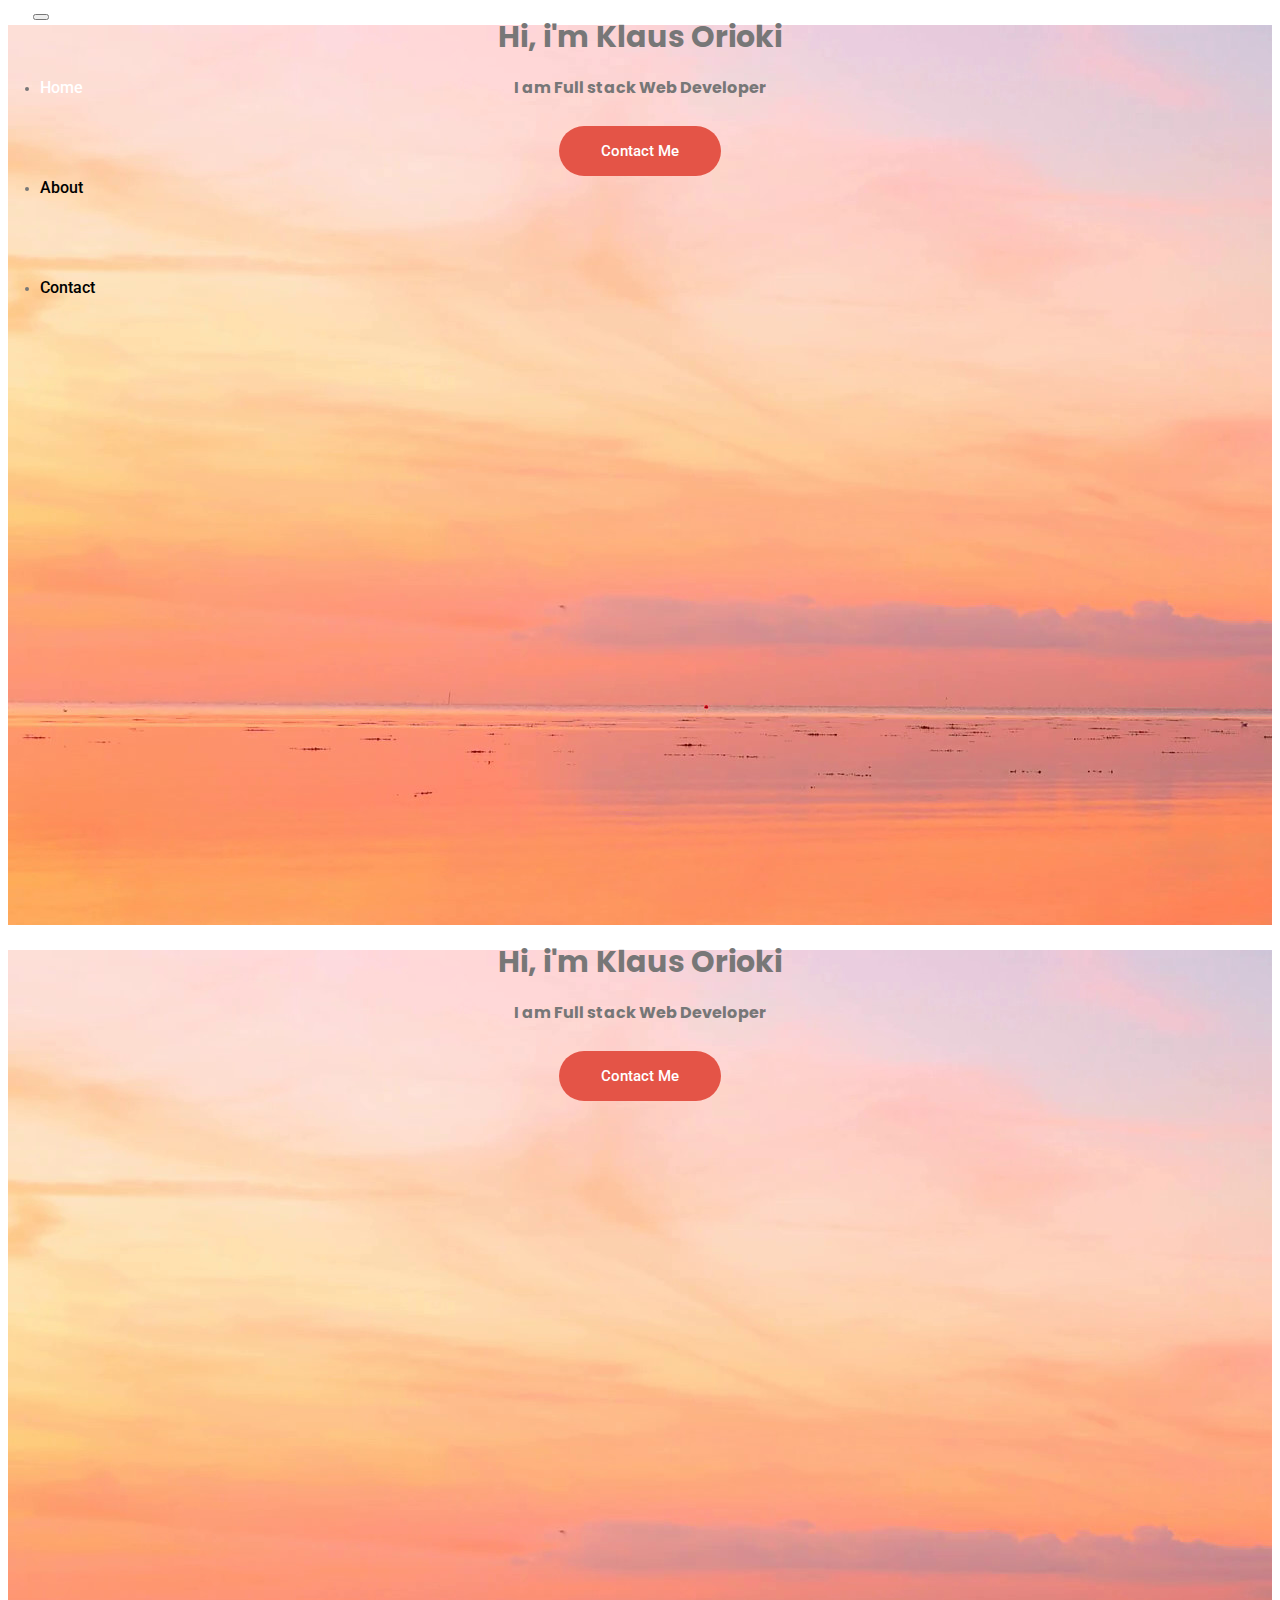
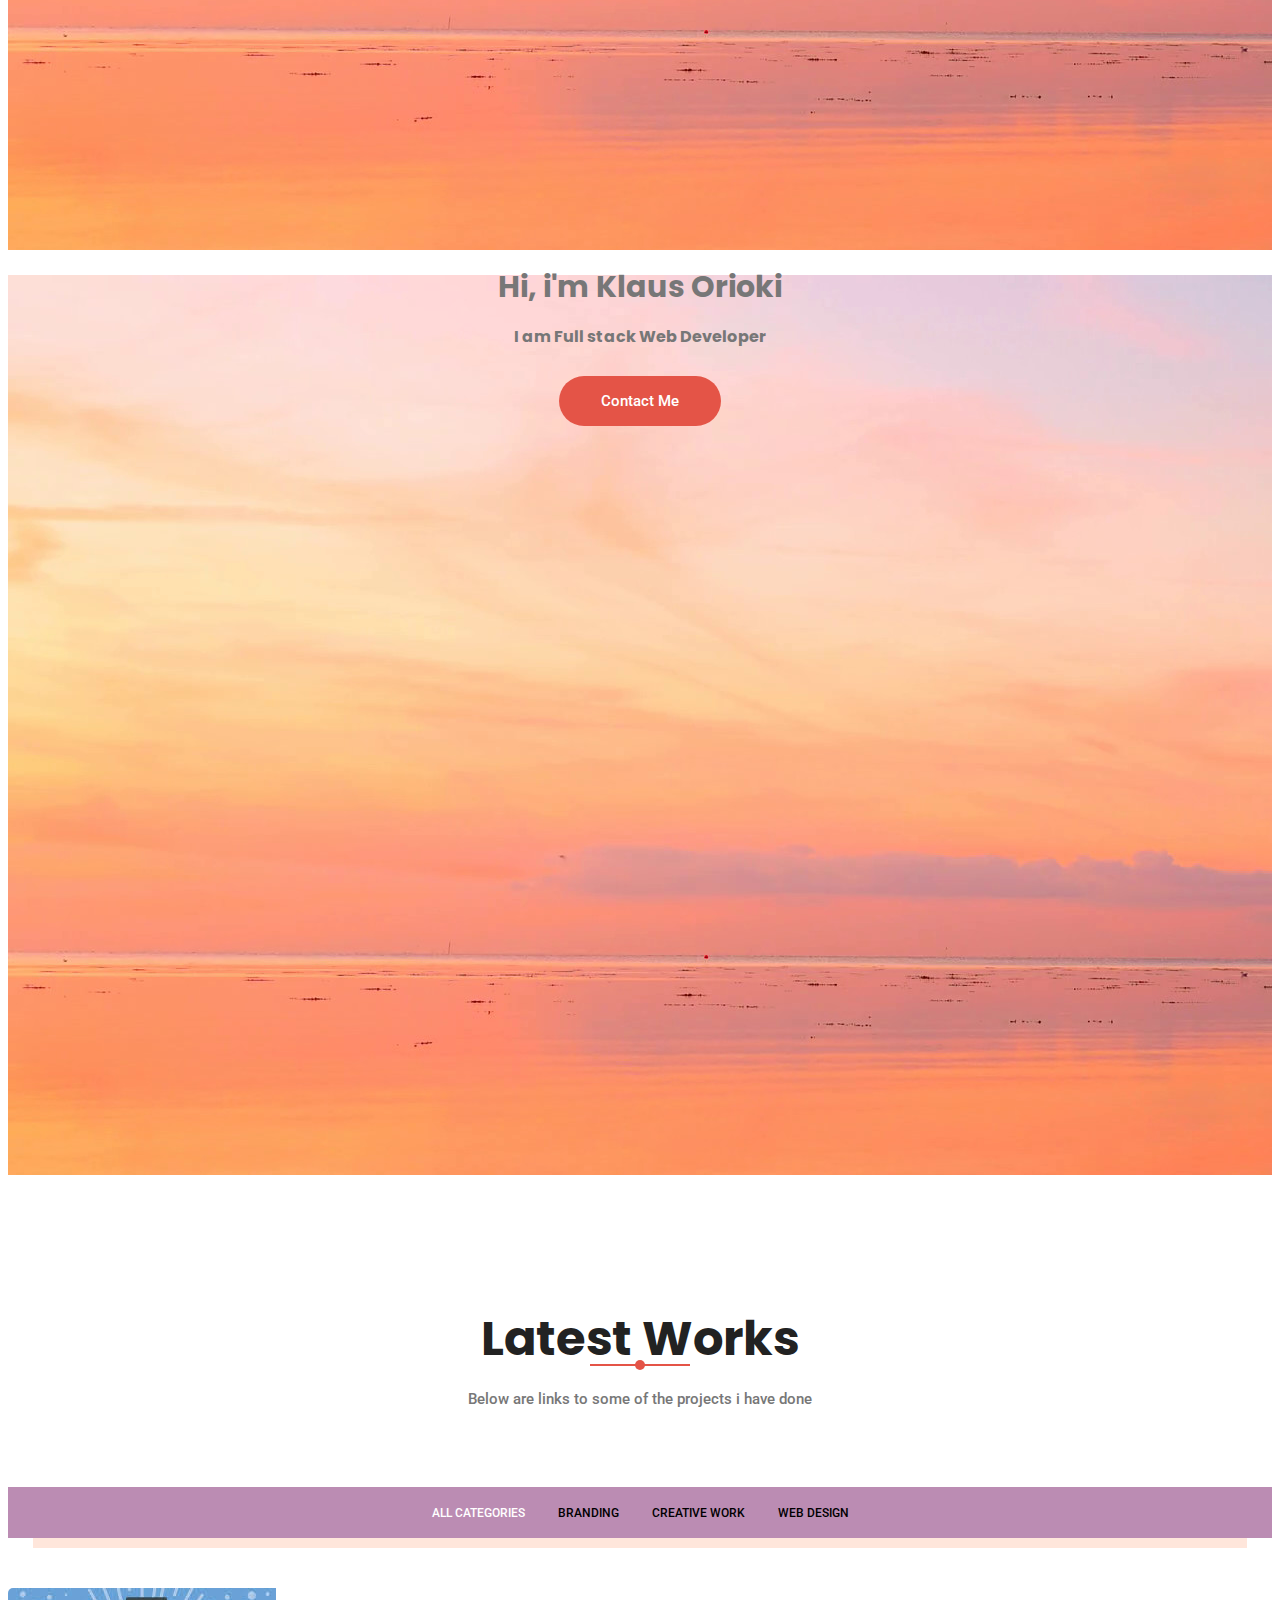
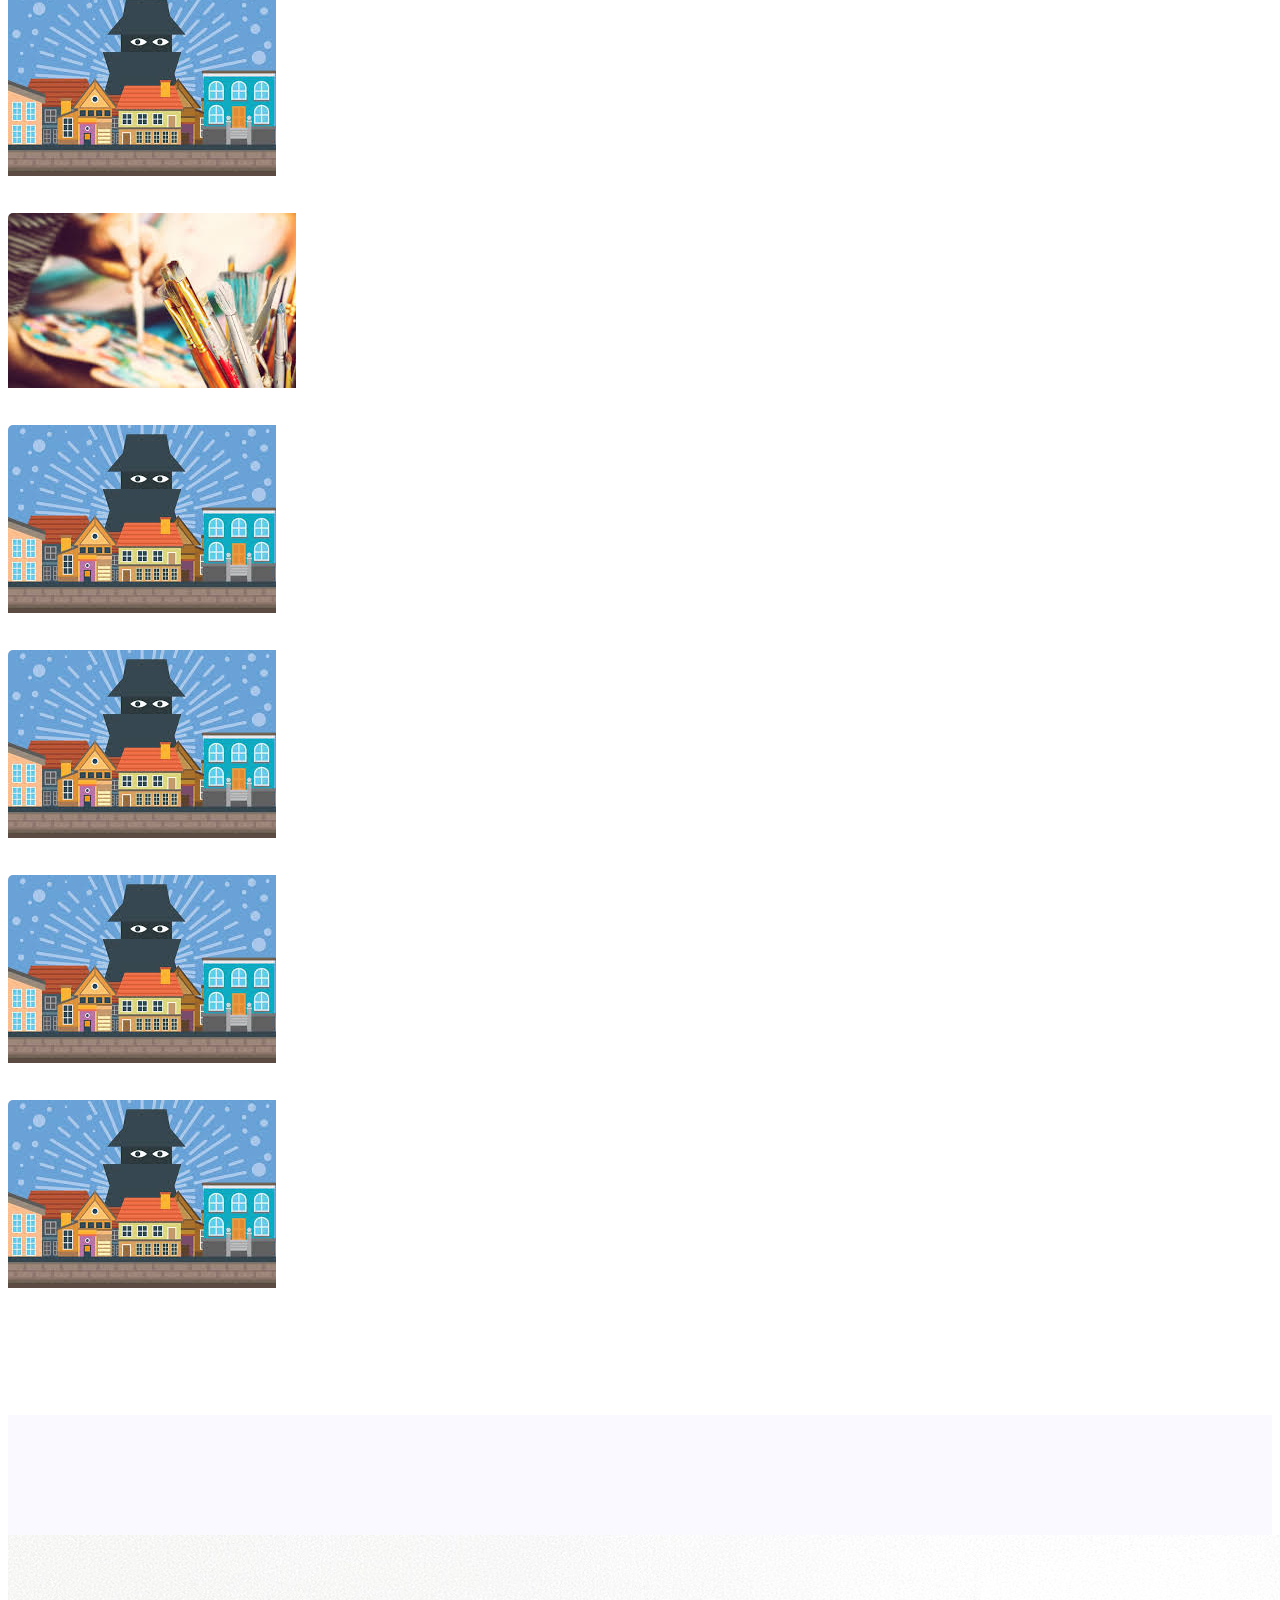
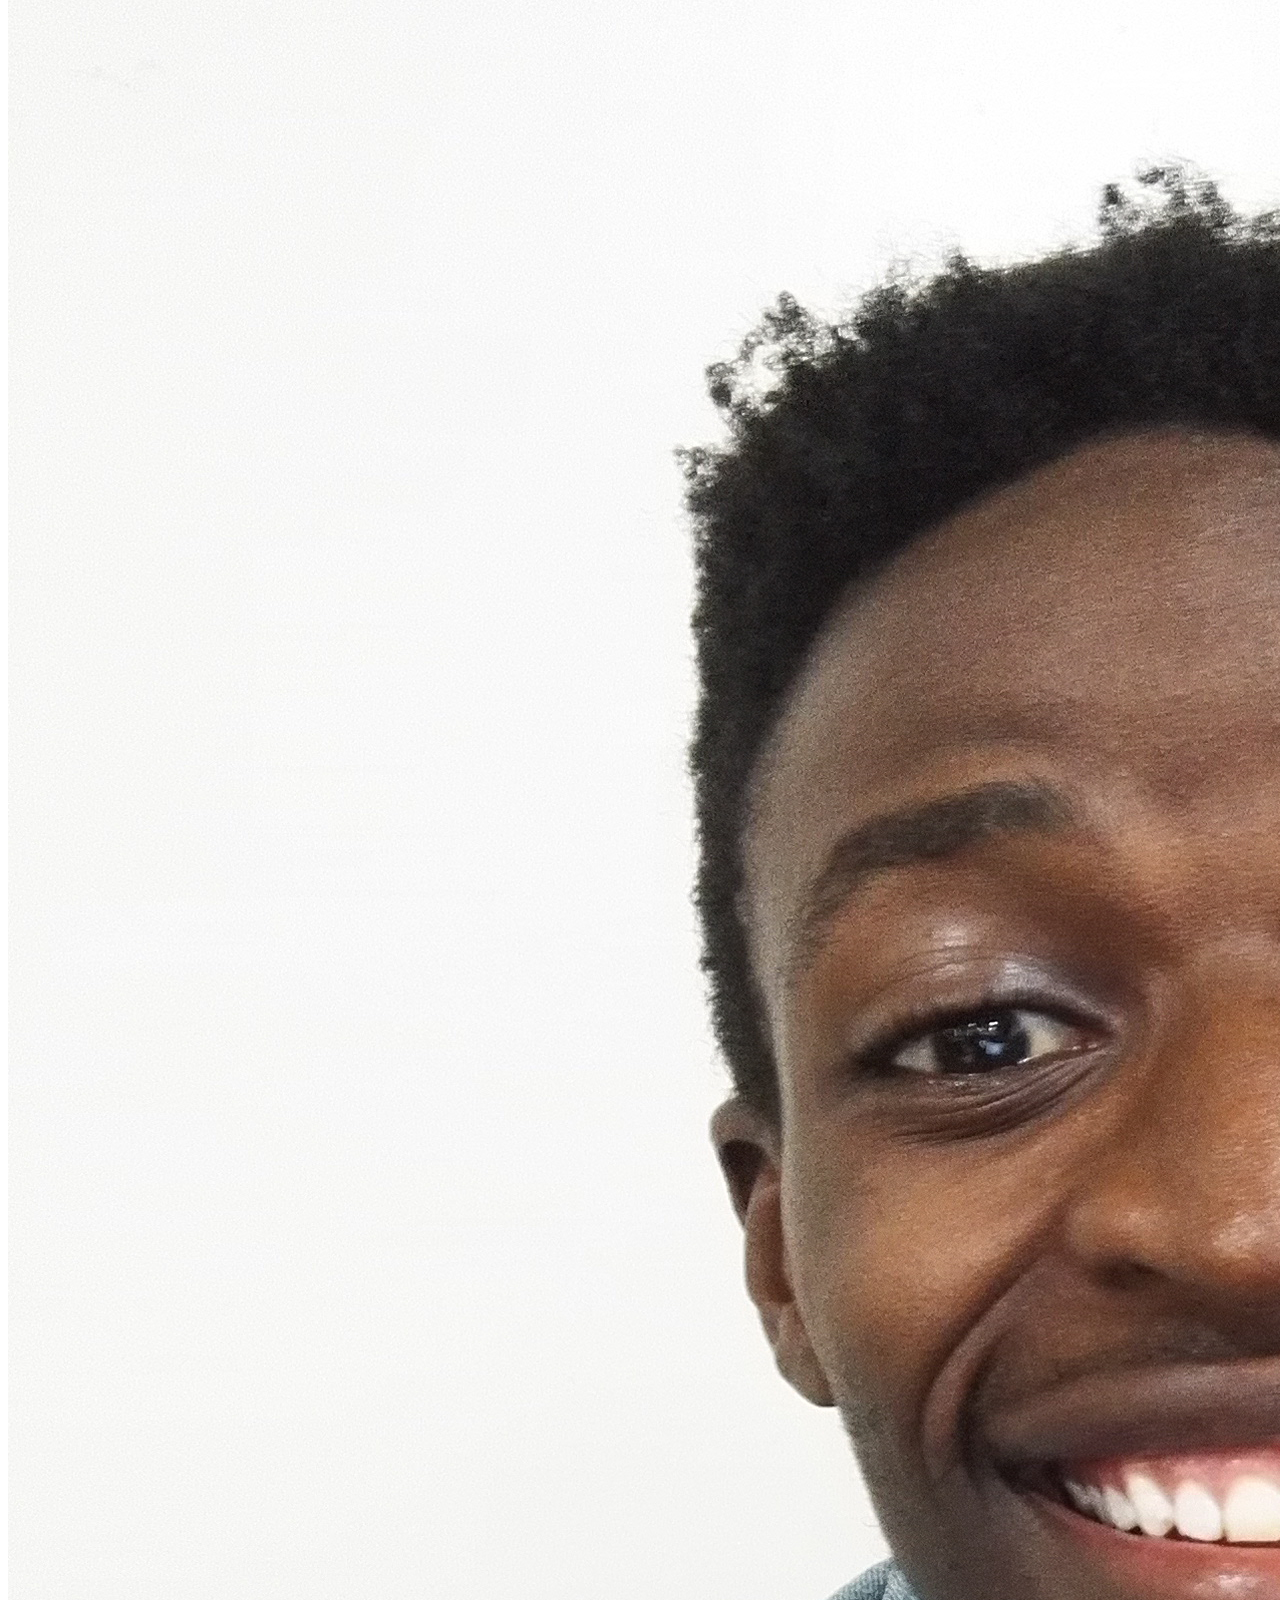
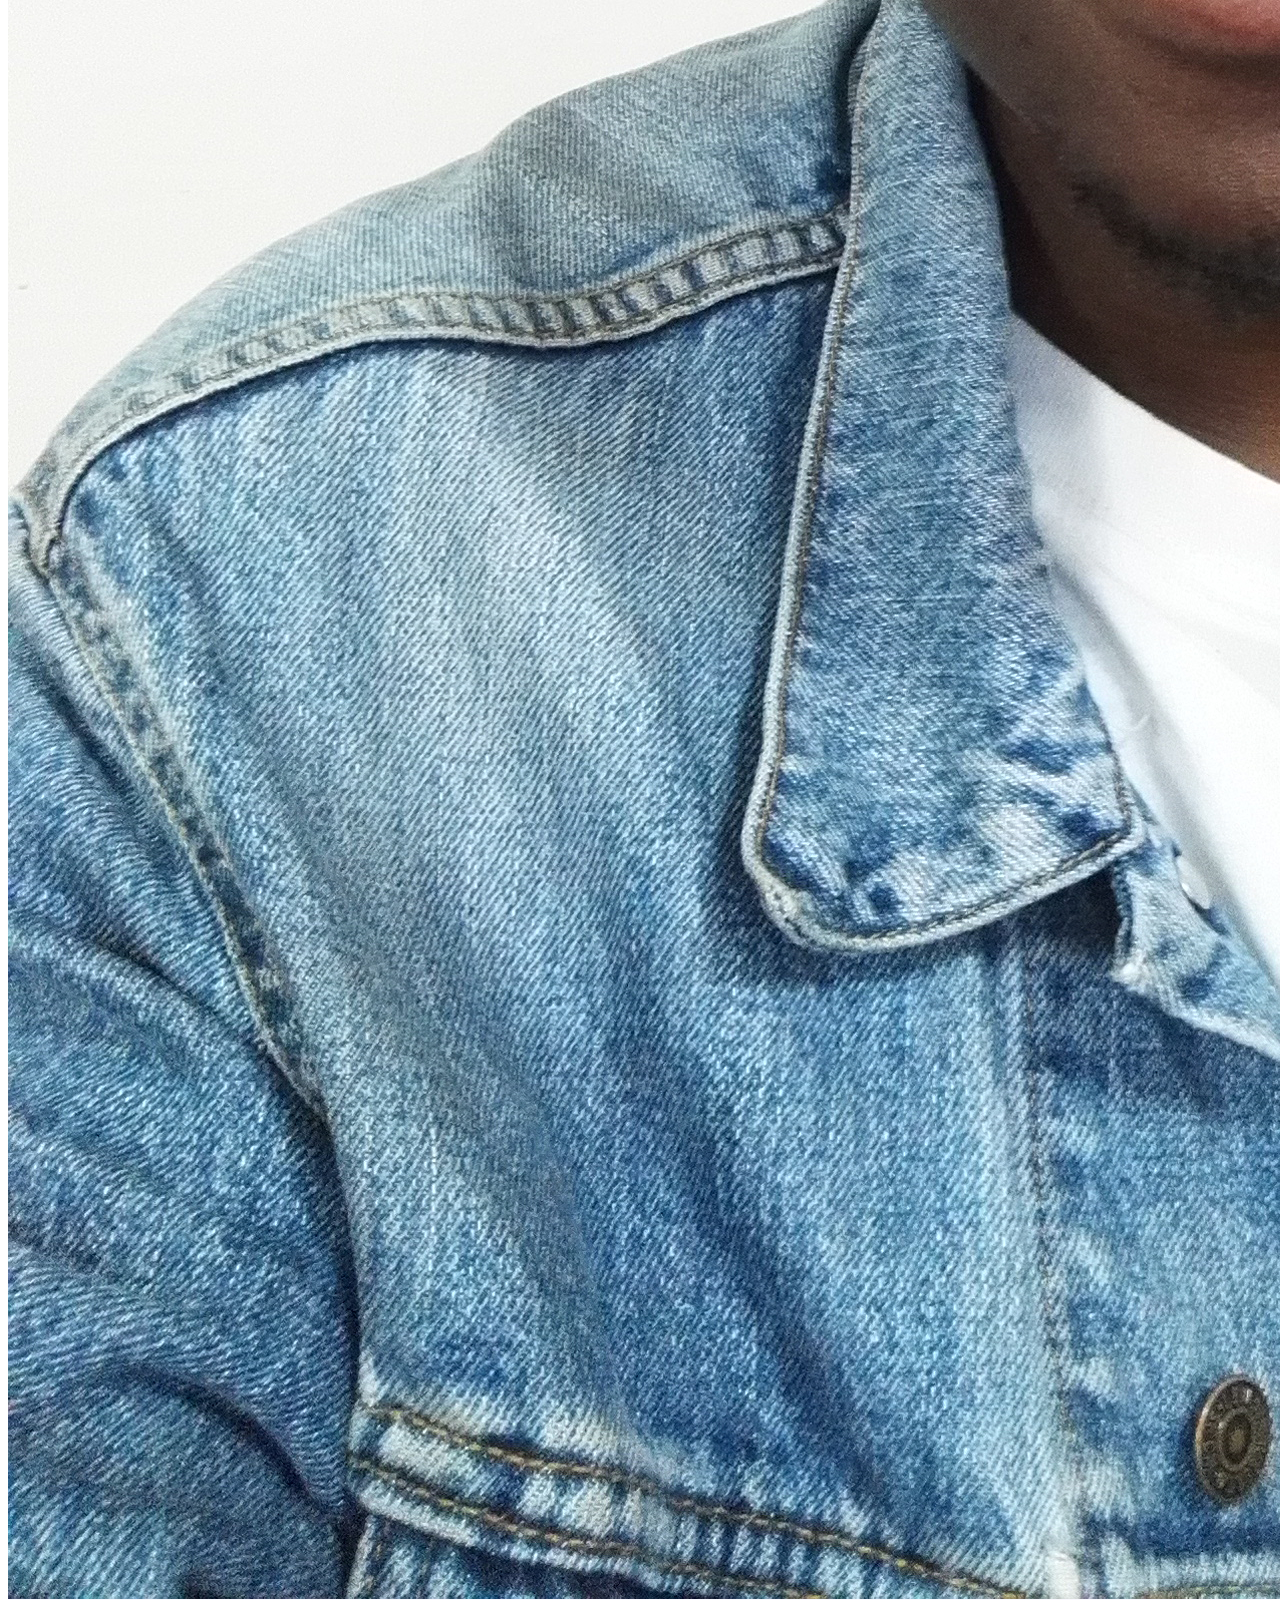
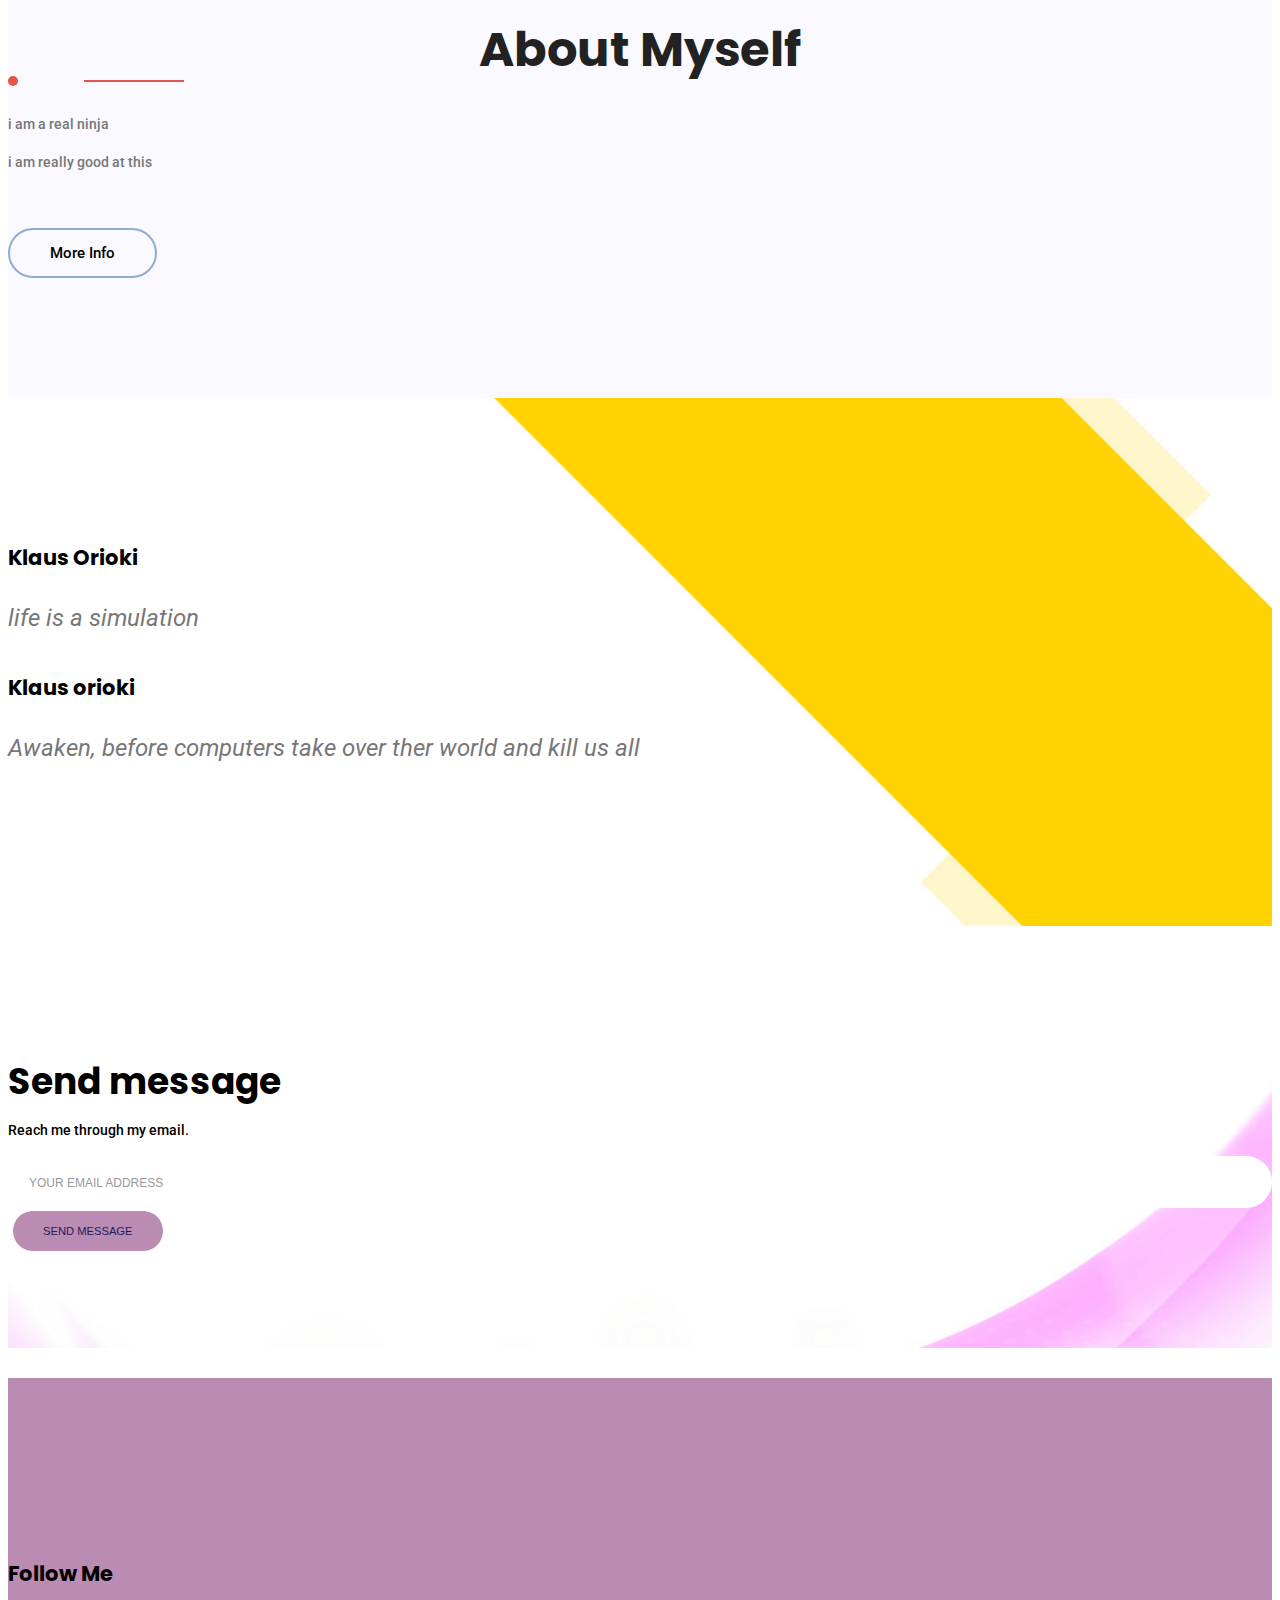
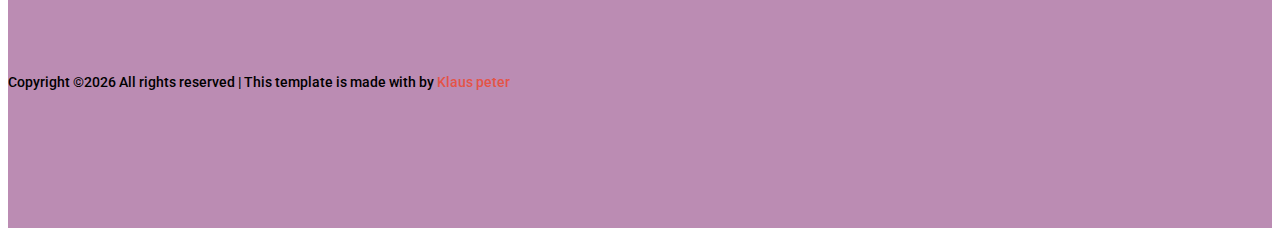
==== index.html @ 744bbad3 "add portfolio" ====
<!doctype html>
<html lang="en">

<head>
	<!-- Required meta tags -->
	<meta charset="utf-8">
	<meta name="viewport" content="width=device-width, initial-scale=1, shrink-to-fit=no">
	<link rel="icon" href="#" type="image/png">
	<title>Klaus Portfolio</title>
	<!-- Bootstrap CSS -->
	<link rel="stylesheet" href="css/bootstrap.css">
	<link rel="stylesheet" href="vendors/linericon/style.css">
	<link rel="stylesheet" href="css/font-awesome.min.css">
	<link rel="stylesheet" href="vendors/owl-carousel/owl.carousel.min.css">
	<link rel="stylesheet" href="css/magnific-popup.css">
	<link rel="stylesheet" href="vendors/nice-select/css/nice-select.css">
	<link rel="stylesheet" href="vendors/animate-css/animate.css">
	<link rel="stylesheet" href="vendors/flaticon/flaticon.css">
	<!-- main css -->
	<link rel="stylesheet" href="css/style.css">
</head>

<body>

	<!--================Header Menu Area =================-->
	<header class="header_area">
		<div class="main_menu">
			<nav class="navbar navbar-expand-lg navbar-light">
				<div class="container">
					<!-- Brand and toggle get grouped for better mobile display -->
					<a class="navbar-brand" href="index.html"><img src="#" alt=""></a>
					<button class="navbar-toggler" type="button" data-toggle="collapse" data-target="#navbarSupportedContent"
					 aria-controls="navbarSupportedContent" aria-expanded="false" aria-label="Toggle navigation">
						<span class="icon-bar"></span>
						<span class="icon-bar"></span>
						<span class="icon-bar"></span>
					</button>
					<!-- Collect the nav links, forms, and other content for toggling -->
					<div class="collapse navbar-collapse offset" id="navbarSupportedContent">
						<ul class="nav navbar-nav menu_nav justify-content-end">
							<li class="nav-item active"><a class="nav-link" href="index.html">Home</a></li>
							<li class="nav-item"><a class="nav-link" href="about-us.html">About</a></li>
							<!-- <li class="nav-item"><a class="nav-link" href="portfolio.html">Portfolio</a></li>													 -->
							<li class="nav-item"><a class="nav-link" href="contact.html">Contact</a></li>
						</ul>
					</div>
				</div>
			</nav>
		</div>
	</header>
	<!--================Header Menu Area =================-->

	<!--================Home Banner Area =================-->
	<section class="banner-area owl-carousel" id="home">
		<div class="single_slide_banner slide_bg1">
			<div class="container">
				<div class="row fullscreen d-flex align-items-center">
					<div class="banner-content col-lg-12 justify-content-center">
						<h2>Hi, i'm Klaus Orioki</h2>
						<h5>I am Full stack Web Developer</h5>
						<a href="contact.html" class="primary-btn">Contact Me</a>
					</div>
				</div>
			</div>
		</div>
		<div class="single_slide_banner slide_bg1">
			<div class="container">
				<div class="row fullscreen d-flex align-items-center">
					<div class="banner-content col-lg-12 justify-content-center">
							<h2>Hi, i'm Klaus Orioki</h2>
						<h5>I am Full stack Web Developer</h5>
						<a href="#" class="primary-btn">Contact Me</a>
					</div>
				</div>
			</div>
		</div>
		<div class="single_slide_banner slide_bg1">
			<div class="container">
				<div class="row fullscreen justify-content-endd-flex align-items-center">
					<div class="banner-content col-lg-12 justify-content-center">
							<h2>Hi, i'm Klaus Orioki</h2>
						<h5>I am Full stack Web Developer</h5>
						<a href="#" class="primary-btn">Contact Me</a>
					</div>
				</div>
			</div>
		</div>
	</section>
	<!--================End Home Banner Area =================-->

	<!--================ Start Portfolio Area =================-->
	<section class="section_gap portfolio_area" id="work">
		<div class="container">
			<div class="row justify-content-center">
				<div class="col-lg-6 text-center">
					<div class="main-title">
						<h1>Latest Works</h1>
						<p>Below are links to some of the projects i have done</p>
					</div>
				</div>
			</div>
			<div class="row justify-content-center">
				<div class="col-lg-10">
					<div class="projects_fillter">
						<ul class="filter list">
							<li class="active" data-filter=".work" style="color:white;">All Categories</li>
							<li data-filter=".brand">Branding</li>
							<li data-filter=".work">Creative Work </li>
							<li data-filter=".web">Web Design</li>
						</ul>
					</div>
				</div>
			</div>
			<div class="projects_inner row grid">
				<div class="grid-sizer col-sm-6 col-md-3 col-lg-3"></div>
				
				<div class="col-lg-3 col-sm-6 col-sm-12 brand work grid-item">
					<a href="https://github.com/niklauspeter/neighbourhood-watch">
					<div class="projects_item">
						<img class="img-fluid w-100" src="img/works/watch.jpg" alt="">
						<div class="projects_text">
							
								<h4>neihbourhood watch</h4>
							
							<p>smalls</p>
						</div>
					</div>
				</a>
				</div>
				<div class="col-lg-3 col-sm-6 work grid-item">
					<div class="projects_item">
						<img class="img-fluid w-100" src="img/artsy.jpg" alt="">
						<div class="projects_text">
							<a href="portfolio-details.html">
								<h4>instaclone</h4>
							</a>
							<p>instaclonie</p>
						</div>
					</div>
				</div>
				<div class="col-lg-6 col-sm-6 brand work grid-item">
					<div class="projects_item">
						<img class="img-fluid w-100" src="img/works/watch.jpg" alt="">
						<div class="projects_text">
							<a href="portfolio-details.html">
								<h4>six</h4>
							</a>
							<p>Client Project</p>
						</div>
					</div>
				</div>
				<div class="col-lg-6 col-sm-6 brand web grid-item">
					<div class="projects_item">
						<img class="img-fluid w-100" src="img/works/watch.jpg" alt="">
						<div class="projects_text">
							<a href="portfolio-details.html">
								<h4>six</h4>
							</a>
							<p>Client Project</p>
						</div>
					</div>
				</div>
			
				<div class="col-lg-3 col-sm-6 brand work web grid-item">
					<div class="projects_item">
						<img class="img-fluid w-100" src="img/works/watch.jpg" alt="">
						<div class="projects_text">
							<a href="portfolio-details.html">
								<h4>thirty six</h4>
							</a>
							<p>thirty six</p>
						</div>
					</div>
				</div>
				<div class="col-lg-3 col-sm-6 brand work web grid-item">
					<div class="projects_item">
						<img class="img-fluid w-100" src="img/works/watch.jpg" alt="">
						<div class="projects_text">
							<a href="portfolio-details.html">
								<h4>thirty six</h4>
							</a>
							<p>Client Project</p>
						</div>
					</div>
				</div>
			</div>
		</div>
	</section>
	<!--================ End Portfolio Area =================-->

	<!--================ Start About Area =================-->
	<section class="about-area section_gap gray-bg">
		<div class="container">
			<div class="row align-items-center justify-content-between">
				<div class="col-lg-5 about-left">
					<img class="img-fluid" src="img/me.jpg" alt="">
				</div>
				<div class="col-lg-6 col-md-12 about-right">
					<div class="main-title text-left">
						<h1>about myself</h1>
					</div>
					<div class="mb-50 wow fadeIn" data-wow-duration=".8s">
						<p>
							i am a real ninja
						</p>
						<p>i am really good at this
						</p>
					</div>
					<a href="#" class="primary-btn">More Info</a>
				</div>
			</div>
		</div>
	</section>
	<!--================ End About Area =================-->

	<!--================ Start Testimonial Area =================-->
	<div class="section_gap testimonial_area">
		<div class="container">
			<div class="row justify-content-center">
				<div class="col-lg-7 text-left">
					<div class="active_testimonial owl-carousel" data-slider-id="1">
						<!-- single testimonial -->
						<div class="single_testimonial">
							<div class="testimonial_head">
								
								<h4>Klaus Orioki</h4>
								<div class="review">
									<i class="fa fa-star"></i>
									<i class="fa fa-star"></i>
									<i class="fa fa-star"></i>
									<i class="fa fa-star"></i>
									<i class="fa fa-star"></i>
								</div>
							</div>
							<div class="testimonial_content">
								<p>life is a simulation</p>
							</div>
						</div>

						<div class="single_testimonial">
							<div class="testimonial_head">
								
								<h4>Klaus orioki</h4>
								<div class="review">
									<i class="fa fa-star"></i>
									<i class="fa fa-star"></i>
									<i class="fa fa-star"></i>
									<i class="fa fa-star"></i>
									<i class="fa fa-star"></i>
								</div>
							</div>
							<div class="testimonial_content">
								<p>Awaken, before computers take over ther world and kill us all</p>
							</div>
						</div>

						

						
					</div>
				</div>
				<!-- <div class="col-lg-4 offset-lg-1">
					<div class="testimonial_logos">
						<div class="top_logos">
							<img src="img/brands/logo1.png" alt="">
							<img src="img/brands/logo2.png" alt="">
						</div>
						<div class="mid_logo">
							<img src="img/brands/logo3.png" alt="">
						</div>
						<div class="bottom_logos jus">
							<img src="img/brands/logo4.png" alt="">
							<img src="img/brands/logo5.png" alt="">
						</div>
					</div>
				</div> -->
			</div>
		</div>
	</div>
	<!--================ End Testimonial Area =================-->

	<!--================ Start Newsletter Area =================-->
	<section class="section_gap newsletter-area">
		<div class="container">
			<div class="row justify-content-center">
				<div class="col-lg-6 text-center">
					<div style="color: black">
						<h1 >Send message</h1>
						<p> Reach me through my email.</p>
					</div>
				</div>
			</div>
			<div class="row newsletter_form justify-content-center">
				<div class="col-lg-6 col-md-6 col-sm-6">
					<div class="d-flex flex-row" id="mc_embed_signup">
						<form class="w-100" novalidate="true" action="https://spondonit.us12.list-manage.com/subscribe/post?u=1462626880ade1ac87bd9c93a&amp;id=92a4423d01"
						 method="get">
							<div class="navbar-form">
								<div class="input-group add-on">
									<input class="form-control" name="EMAIL" placeholder="Your email address" onfocus="this.placeholder = ''"
									 onblur="this.placeholder = 'Your email address'" required="" type="email">
									<div style="position: absolute; left: -5000px;">
										<input name="b_36c4fd991d266f23781ded980_aefe40901a" tabindex="-1" value="" type="text">
									</div>
									<div class="input-group-btn">
										<button class="genric-btn text-uppercase">
											Send message
										</button>
									</div>
								</div>
							</div>
							<div class="info mt-20"></div>
						</form>

					</div>
				</div>
			</div>
		</div>
	</section>
	<!--================ End Newsletter Area =================-->

	<!--================ Start Footer Area =================-->
	<footer class="footer_area section_gap">
		<div class="container">
			<div class="row footer_inner justify-content-center">
				<div class="col-lg-6 text-center">
					<aside class="f_widget social_widget">
						<div class="f_logo">
							<img src="#" alt="">
						</div>
						<div class="f_title">
							<h4>Follow Me</h4>
						</div>
						<ul class="list" >
							<li style="color: white"><a href="#"><i class="fa fa-facebook"></i></a></li>
							<li style="color: white"><a href="#"><i class="fa fa-twitter"></i></a></li>
							<li style="color: white"><a href="#"><i class="fa fa-medium"></i></a></li>
							<li style="color: white"><a href="#"><i class="fa fa-github"></i></a></li>
						</ul>
					</aside>
					<div class="copyright">
						<p>
Copyright &copy;<script>document.write(new Date().getFullYear());</script> All rights reserved | This template is made with <i class="fa fa-heart-o" aria-hidden="true"></i> by <a href="https://github.com/niklauspeter" target="_blank">Klaus peter</a>
</p>
					</div>
				</div>
			</div>
		</div>
	</footer>
	<!--================End Footer Area =================-->

	<!-- Optional JavaScript -->
	<!-- jQuery first, then Popper.js, then Bootstrap JS -->
	<script src="js/jquery-3.2.1.min.js"></script>
	<script src="js/popper.js"></script>
	<script src="js/bootstrap.min.js"></script>
	<script src="js/stellar.js"></script>
	<script src="js/jquery.magnific-popup.min.js"></script>
	<script src="vendors/nice-select/js/jquery.nice-select.min.js"></script>
	<script src="vendors/isotope/imagesloaded.pkgd.min.js"></script>
	<script src="vendors/isotope/isotope-min.js"></script>
	<script src="vendors/owl-carousel/owl.carousel.min.js"></script>
	<script src="js/jquery.ajaxchimp.min.js"></script>
	<script src="js/mail-script.js"></script>
	<!--gmaps Js-->
	<script src="https://maps.googleapis.com/maps/api/js?key=AIzaSyCjCGmQ0Uq4exrzdcL6rvxywDDOvfAu6eE"></script>
	<script src="js/gmaps.min.js"></script>
	<script src="js/theme.js"></script>
</body>

</html>
---- css/style.css ----
/*----------------------------------------------------
@File: Default Styles
@Author: SPONDON IT

This file contains the styling for the actual theme, this
is the file you need to edit to change the look of the
theme.
---------------------------------------------------- */
/*=====================================================================
@Template Name: HostHub Construction 
@Developed By: Naim Lasker
Author E-mail: naimlasker@gmail.com

=====================================================================*/
/*----------------------------------------------------*/
/*font Variables*/
/*Color Variables*/
/*=================== fonts ====================*/
@import url("https://fonts.googleapis.com/css?family=Poppins:700|Roboto:400,500,500i");
/*---------------------------------------------------- */
/*----------------------------------------------------*/
/* Medium Layout: 1280px */
/* Tablet Layout: 768px */
/* Mobile Layout: 320px */
/* Wide Mobile Layout: 480px */
/*---------------------------------------------------- */
/*----------------------------------------------------*/
body {
  line-height: 24px;
  font-size: 14px;
  font-family: "Roboto", sans-serif;
  font-weight: 500;
  color: #777777; }
  body.elements {
    font-weight: 400; }

html,
body {
  height: 100%; }

h1,
h2,
h3,
h4,
h5,
h6 {
  font-family: "Poppins", sans-serif;
  font-weight: 700; }

.list {
  list-style: none;
  margin: 0px;
  padding: 0px; }

a {
  text-decoration: none;
  transition: all 0.3s ease-in-out; }
  a:hover, a:focus {
    text-decoration: none;
    outline: none; }

button:focus {
  outline: none;
  box-shadow: none; }

.mt-20 {
  margin-top: 20px; }

.mt-25 {
  margin-top: 25px; }

.p0 {
  padding-left: 0px;
  padding-right: 0px; }

/*---------------------------------------------------- */
/*----------------------------------------------------*/
.section_gap {
  padding: 120px 0; }
  @media (max-width: 991px) {
    .section_gap {
      padding: 80px 0; } }

.section_gap_top {
  padding-top: 120px; }
  @media (max-width: 991px) {
    .section_gap_top {
      padding-top: 80px; } }

.section_gap_bottom {
  padding-bottom: 120px; }
  @media (max-width: 991px) {
    .section_gap_bottom {
      padding-bottom: 80px; } }

.gray-bg {
  background: #f9f9ff; }

/* Main Title Area css
============================================================================================ */
.main-title {
  text-align: center;
  margin-bottom: 75px; }
  @media (max-width: 767px) {
    .main-title {
      margin-bottom: 40px; } }
  .main-title h1 {
    font-family: "Poppins", sans-serif;
    font-size: 48px;
    color: #222222;
    font-weight: 700;
    margin-bottom: 20px;
    padding-bottom: 15px;
    text-transform: capitalize;
    position: relative; }
    @media (max-width: 767px) {
      .main-title h1 {
        font-size: 36px;
        padding-bottom: 0px !important; } }
    .main-title h1:before {
      position: absolute;
      left: 50%;
      bottom: 0;
      height: 2px;
      width: 100px;
      content: "";
      background: #e45447;
      margin-left: -50px; }
      @media (max-width: 767px) {
        .main-title h1:before {
          display: none; } }
    .main-title h1:after {
      position: absolute;
      left: 50%;
      bottom: -4px;
      height: 10px;
      width: 10px;
      content: "";
      background: #e45447;
      margin-left: -5px;
      border-radius: 50%; }
      @media (max-width: 767px) {
        .main-title h1:after {
          display: none; } }
  .main-title p {
    font-size: 15px;
    font-family: "Roboto", sans-serif;
    line-height: 26px;
    color: #777777;
    margin-bottom: 0px;
    margin: auto; }

/* End Main Title Area css
============================================================================================ */
.primary-btn {
  display: inline-block;
  color: #000;
  font-family: "Roboto", sans-serif;
  font-size: 15px;
  font-weight: 500;
  line-height: 46px;
  padding: 0 40px;
  outline: none !important;
  text-align: center;
  text-transform: capitalize;
  border: 2px solid #90acd1;
  border-radius: 50px;
  cursor: pointer;
  -webkit-transition: all 0.4s ease 0s;
  -moz-transition: all 0.4s ease 0s;
  -o-transition: all 0.4s ease 0s;
  transition: all 0.4s ease 0s; }
  .primary-btn:hover {
    background: #e45447;
    color: #fff;
    border: 2px solid transparent; }

/*---------------------------------------------------- */
/*----------------------------------------------------*/
/*--------------------------------------------------------------
# Header
--------------------------------------------------------------*/
.header_area {
  position: absolute;
  width: 100%;
  top: 0;
  left: 0;
  z-index: 9999;
  background: transparent; }
  .header_area .navbar-brand {
    margin-right: 30px; }
  .header_area .menu_nav {
    width: 100%; }
  .header_area .navbar {
    background: transparent;
    padding: 0px;
    border: 0px;
    border-radius: 0px;
    width: 100%; }
    .header_area .navbar .nav .nav-item {
      margin-right: 45px; }
      .header_area .navbar .nav .nav-item .nav-link {
        font: 500 12px/100px "Roboto", sans-serif;
        text-transform: capitalize;
        color: #000;
        padding: 0px;
        display: inline-block;
        font-size: 16px; }
        .header_area .navbar .nav .nav-item .nav-link:after {
          display: none; }
      .header_area .navbar .nav .nav-item:hover .nav-link, .header_area .navbar .nav .nav-item.active .nav-link {
        color: #ffffff; }
      .header_area .navbar .nav .nav-item.submenu {
        position: relative; }
        .header_area .navbar .nav .nav-item.submenu ul {
          border: none;
          padding: 0px;
          border-radius: 0px;
          box-shadow: none;
          margin: 0px;
          background: #bb8cb3; }
          @media (min-width: 992px) {
            .header_area .navbar .nav .nav-item.submenu ul {
              position: absolute;
              top: 120%;
              left: 0px;
              min-width: 200px;
              text-align: left;
              opacity: 0;
              transition: all 300ms ease-in;
              visibility: hidden;
              display: block;
              border: none;
              padding: 0px;
              border-radius: 0px;
              box-shadow: 0px 10px 30px 0px rgba(0, 0, 0, 0.4); } }
          .header_area .navbar .nav .nav-item.submenu ul:before {
            content: "";
            width: 0;
            height: 0;
            border-style: solid;
            border-width: 10px 10px 0 10px;
            border-color: #eeeeee transparent transparent transparent;
            position: absolute;
            right: 24px;
            top: 45px;
            z-index: 3;
            opacity: 0;
            transition: all 400ms linear; }
          .header_area .navbar .nav .nav-item.submenu ul .nav-item {
            display: block;
            float: none;
            margin-right: 0px;
            border-bottom: 1px solid #ededed;
            margin-left: 0px;
            transition: all 0.4s linear; }
            .header_area .navbar .nav .nav-item.submenu ul .nav-item .nav-link {
              line-height: 45px;
              color: #222222;
              padding: 0px 30px;
              transition: all 150ms linear;
              display: block;
              margin-right: 0px; }
            .header_area .navbar .nav .nav-item.submenu ul .nav-item:last-child {
              border-bottom: none; }
            .header_area .navbar .nav .nav-item.submenu ul .nav-item:hover .nav-link {
              background: #e45447;
              color: #fff; }
        @media (min-width: 992px) {
          .header_area .navbar .nav .nav-item.submenu:hover ul {
            visibility: visible;
            opacity: 1;
            top: 100%; } }
        .header_area .navbar .nav .nav-item.submenu:hover ul .nav-item {
          margin-top: 0px; }
      .header_area .navbar .nav .nav-item:last-child {
        margin-right: 0px; }
  .header_area.navbar_fixed .main_menu {
    position: fixed;
    width: 100%;
    top: -70px;
    left: 0;
    right: 0;
    background: #bb8cb3;
    transform: translateY(70px);
    transition: transform 500ms ease, background 500ms ease;
    -webkit-transition: transform 500ms ease, background 500ms ease;
    box-shadow: 0px 3px 16px 0px rgba(0, 0, 0, 0.1); }
    .header_area.navbar_fixed .main_menu .navbar .nav .nav-item .nav-link {
      line-height: 70px; }
  @media (min-width: 992px) {
    .header_area.white_menu .navbar .navbar-brand img {
      display: none; }
      .header_area.white_menu .navbar .navbar-brand img + img {
        display: inline-block; } }
  @media (max-width: 991px) {
    .header_area.white_menu .navbar .navbar-brand img {
      display: inline-block; }
      .header_area.white_menu .navbar .navbar-brand img + img {
        display: none; } }
  .header_area.white_menu .navbar .nav .nav-item .nav-link {
    color: #fff; }
  .header_area.white_menu.navbar_fixed .main_menu .navbar .navbar-brand img {
    display: inline-block; }
    .header_area.white_menu.navbar_fixed .main_menu .navbar .navbar-brand img + img {
      display: none; }
  .header_area.white_menu.navbar_fixed .main_menu .navbar .nav .nav-item .nav-link {
    line-height: 70px;
    color: #222222; }

/*---------------------------------------------------- */
/*----------------------------------------------------*/
/* Home Banner Area css
============================================================================================ */
.banner-area .single_slide_banner {
  background-size: cover;
  background-repeat: no-repeat; }
.banner-area .slide_bg1 {
  background: url(../img/banner/banner-bg1.jpg); }
.banner-area .slide_bg2 {
  background: url(../img/banner/banner-bg2.jpg); }
.banner-area .slide_bg3 {
  background: url(../img/banner/banner-bg3.jpg); }
@media (max-width: 991px) {
  .banner-area .fullscreen {
    height: 600px !important; } }

.banner-content {
  text-align: left; }
  @media (max-width: 1680px) {
    .banner-content {
      text-align: center; } }
  @media (max-width: 680px) {
    .banner-content {
      padding: 48px 20px;
      background: #fff;
      margin: 0 15px; } }
  .banner-content .primary-btn {
    background: #e45447;
    border: 2px solid transparent;
    color: #fff; }
    .banner-content .primary-btn:hover {
      background: transparent;
      border-color: #e45447;
      color: #000; }
  .banner-content h1 {
    color: #000;
    font-size: 60px;
    font-weight: 700;
    margin-bottom: 20px; }
    @media (max-width: 991px) {
      .banner-content h1 {
        font-size: 40px; } }
  .banner-content h3 {
    font-size: 30px;
    font-family: "Roboto", sans-serif;
    font-weight: 400;
    color: #000;
    margin-bottom: 30px; }
    @media (max-width: 991px) {
      .banner-content h3 {
        font-size: 20px; } }

/* End Home Banner Area css
============================================================================================ */
.banner_area {
  position: relative;
  z-index: 1;
  min-height: 400px; }
  .banner_area .banner_inner {
    position: relative;
    overflow: hidden;
    width: 100%;
    min-height: 400px;
    background-image: url(../img/banner/common-banner.jpg);
    background-size: cover;
    z-index: 1; }
    .banner_area .banner_inner .banner_content h1 {
      color: #000;
      font-size: 60px;
      margin-bottom: 20px;
      text-transform: capitalize;
      font-weight: 700; }
    .banner_area .banner_inner .banner_content .page_link {
      display: inline-block;
      border: 2px solid #000;
      border-radius: 50px;
      padding: 0px 20px;
      line-height: 46px; }
      .banner_area .banner_inner .banner_content .page_link a {
        font-size: 14px;
        color: #000;
        font-family: "Roboto", sans-serif;
        margin-right: 14px;
        position: relative; }
        .banner_area .banner_inner .banner_content .page_link a:before {
          position: absolute;
          content: "";
          height: 200%;
          width: 1px;
          right: -10px;
          top: 54%;
          background: #000;
          -webkit-transform: translateY(-50%);
          -moz-transform: translateY(-50%);
          -ms-transform: translateY(-50%);
          -o-transform: translateY(-50%);
          transform: translateY(-50%); }
        .banner_area .banner_inner .banner_content .page_link a:last-child {
          margin-right: 0px; }
          .banner_area .banner_inner .banner_content .page_link a:last-child:before {
            display: none; }

/* End Home Banner Area css
============================================================================================ */
/*---------------------------------------------------- */
/*----------------------------------------------------*/
/* Projects Area css
============================================================================================ */
.projects_fillter {
  background: #bb8cb3; }
  .projects_fillter .filter {
    position: relative;
    text-align: center;
    margin-bottom: 50px;
    padding: 13px 0; }
    @media (max-width: 575px) {
      .projects_fillter .filter {
        padding: 13px; } }
    .projects_fillter .filter:after {
      position: absolute;
      left: 2%;
      bottom: -10px;
      height: 100%;
      width: 96%;
      content: "";
      background: #ffe6db;
      z-index: -1; }
    .projects_fillter .filter li {
      display: inline-block;
      margin-right: 30px;
      font-size: 12px;
      color: #000;
      text-transform: uppercase;
      cursor: pointer; }
      .projects_fillter .filter li:last-child {
        margin-right: 0px; }
      .projects_fillter .filter li.active, .projects_fillter .filter li:hover {
        color: #e45447; }

.projects_inner {
  margin-bottom: -30px; }

.projects_item {
  position: relative;
  border-radius: 5px;
  overflow: hidden;
  margin-bottom: 30px; }
  .projects_item:before {
    content: "";
    background: #000;
    position: absolute;
    left: 0px;
    top: 0px;
    width: 100%;
    height: 100%;
    opacity: 0;
    transition: all 300ms ease; }
  .projects_item .projects_text {
    position: absolute;
    width: 100%;
    left: 50%;
    bottom: 0px;
    -webkit-transform: translateX(-50%);
    -moz-transform: translateX(-50%);
    -ms-transform: translateX(-50%);
    -o-transform: translateX(-50%);
    transform: translateX(-50%);
    text-align: center;
    opacity: 0;
    visibility: hidden;
    -webkit-transition: all 0.4s ease 0s;
    -moz-transition: all 0.4s ease 0s;
    -o-transition: all 0.4s ease 0s;
    transition: all 0.4s ease 0s; }
    .projects_item .projects_text h4 {
      font-size: 20px;
      color: #fff;
      margin-bottom: 5px;
      -webkit-transition: all 0.4s ease 0s;
      -moz-transition: all 0.4s ease 0s;
      -o-transition: all 0.4s ease 0s;
      transition: all 0.4s ease 0s;
      text-transform: uppercase;
      cursor: pointer; }
    .projects_item .projects_text p {
      margin-bottom: 0px;
      font-size: 15px;
      color: #fff; }
  .projects_item:hover:before {
    opacity: 0.4; }
  .projects_item:hover .projects_text {
    opacity: 1;
    visibility: visible;
    bottom: 30px; }

/* End Projects Area css
============================================================================================ */
/* Portfolio Details Area css
============================================================================================ */
.portfolio_details_inner .row {
  margin-bottom: 65px; }
  @media (max-width: 480px) {
    .portfolio_details_inner .row {
      margin-bottom: 30px; } }
.portfolio_details_inner p {
  margin-bottom: 30px;
  font-size: 14px; }
  .portfolio_details_inner p:last-child {
    margin-bottom: 0px; }
.portfolio_details_inner .portfolio_right_text {
  margin-top: 50px; }
  @media (max-width: 991px) {
    .portfolio_details_inner .portfolio_right_text {
      margin-top: 0px; } }
  @media (max-width: 576px) {
    .portfolio_details_inner .portfolio_right_text {
      margin-top: 50px; } }
  .portfolio_details_inner .portfolio_right_text h4 {
    color: #222222;
    font-size: 21px;
    margin-bottom: 18px;
    font-weight: 700; }
  .portfolio_details_inner .portfolio_right_text p {
    margin-bottom: 25px;
    font-size: 14px; }
  .portfolio_details_inner .portfolio_right_text .list li {
    margin-bottom: 7px;
    font-weight: normal;
    font-size: 14px; }
    .portfolio_details_inner .portfolio_right_text .list li span {
      font-size: 14px;
      color: #000;
      font-weight: 400;
      width: 97px;
      display: inline-block; }
    .portfolio_details_inner .portfolio_right_text .list li:last-child {
      margin-bottom: 0px; }
    .portfolio_details_inner .portfolio_right_text .list li i {
      color: #f1cd09; }

.social_details {
  margin-top: 50px; }
  @media (max-width: 480px) {
    .social_details {
      margin-top: 20px; } }
  .social_details li {
    display: inline-block;
    margin-right: 14px; }
    .social_details li a {
      font-size: 14px; }
      .social_details li a i {
        color: #000 !important; }
        .social_details li a i:hover {
          color: #e45447 !important; }
    .social_details li:last-child {
      margin-right: 0px; }

/* End Portfolio Details Area css
============================================================================================ */
/*---------------------------------------------------- */
/*----------------------------------------------------*/
/* Latest Blog Area css
============================================================================================ */
/* End Latest Blog Area css
============================================================================================ */
.blog_btn {
  border: 1px solid #eeeeee;
  background: #f9f9ff;
  padding: 0px 32px;
  font-size: 13px;
  font-weight: 500;
  font-family: "Roboto", sans-serif;
  color: #222222;
  line-height: 34px;
  display: inline-block; }
  .blog_btn:hover {
    background: #e45447;
    border-color: #e45447;
    color: #fff; }

.white_bg_btn {
  background: #fff;
  display: inline-block;
  color: #222222;
  line-height: 40px;
  padding: 0px 28px;
  font-size: 14px;
  font-family: "Roboto", sans-serif;
  font-weight: 500;
  text-transform: uppercase;
  -webkit-transition: all 0.4s ease 0s;
  -moz-transition: all 0.4s ease 0s;
  -o-transition: all 0.4s ease 0s;
  transition: all 0.4s ease 0s;
  border: none; }
  .white_bg_btn:hover {
    background: #e45447;
    color: #fff; }

/* Causes Area css
============================================================================================ */
.causes_slider .owl-dots {
  text-align: center;
  margin-top: 80px; }
  .causes_slider .owl-dots .owl-dot {
    height: 14px;
    width: 14px;
    background: #eeeeee;
    display: inline-block;
    margin-right: 7px; }
    .causes_slider .owl-dots .owl-dot:last-child {
      margin-right: 0px; }
    .causes_slider .owl-dots .owl-dot.active {
      background: #e45447; }

.causes_item {
  background: #fff; }
  .causes_item .causes_img {
    position: relative; }
    .causes_item .causes_img .c_parcent {
      position: absolute;
      bottom: 0px;
      width: 100%;
      left: 0px;
      height: 3px;
      background: rgba(255, 255, 255, 0.5); }
      .causes_item .causes_img .c_parcent span {
        width: 70%;
        height: 3px;
        background: #e45447;
        position: absolute;
        left: 0px;
        bottom: 0px; }
        .causes_item .causes_img .c_parcent span:before {
          content: "75%";
          position: absolute;
          right: -10px;
          bottom: 0px;
          background: #e45447;
          color: #fff;
          padding: 0px 5px; }
  .causes_item .causes_text {
    padding: 30px 35px 40px 30px; }
    .causes_item .causes_text h4 {
      color: #222222;
      font-family: "Roboto", sans-serif;
      font-size: 18px;
      font-weight: 600;
      margin-bottom: 15px;
      cursor: pointer; }
      .causes_item .causes_text h4:hover {
        color: #e45447; }
    .causes_item .causes_text p {
      font-size: 14px;
      line-height: 24px;
      color: #777777;
      font-weight: 300;
      margin-bottom: 0px; }
  .causes_item .causes_bottom a {
    width: 50%;
    border: 1px solid #e45447;
    text-align: center;
    float: left;
    line-height: 50px;
    background: #e45447;
    color: #fff;
    font-family: "Roboto", sans-serif;
    font-size: 14px;
    font-weight: 500; }
    .causes_item .causes_bottom a + a {
      border-color: #eeeeee;
      background: #fff;
      font-size: 14px;
      color: #222222; }

/* End Causes Area css
============================================================================================ */
/*================= latest_blog_area css =============*/
.single-recent-blog-post {
  margin-bottom: 30px; }
  .single-recent-blog-post .thumb {
    overflow: hidden; }
    .single-recent-blog-post .thumb img {
      transition: all 0.7s linear; }
  .single-recent-blog-post .details {
    padding-top: 30px; }
    .single-recent-blog-post .details .sec_h4 {
      line-height: 24px;
      padding: 10px 0px 13px;
      transition: all 0.3s linear; }
      .single-recent-blog-post .details .sec_h4:hover {
        color: #777777; }
  .single-recent-blog-post .date {
    font-size: 14px;
    line-height: 24px;
    font-weight: 400; }
  .single-recent-blog-post:hover img {
    transform: scale(1.23) rotate(10deg); }

.tags .tag_btn {
  font-size: 12px;
  font-weight: 500;
  line-height: 20px;
  border: 1px solid #eeeeee;
  display: inline-block;
  padding: 1px 18px;
  text-align: center;
  color: #222222; }
  .tags .tag_btn:before {
    background: #e45447; }
  .tags .tag_btn + .tag_btn {
    margin-left: 2px; }

/*========= blog_categorie_area css ===========*/
.blog_categorie_area {
  padding-top: 80px;
  padding-bottom: 80px; }

.categories_post {
  position: relative;
  text-align: center;
  cursor: pointer; }
  .categories_post img {
    max-width: 100%; }
  .categories_post .categories_details {
    position: absolute;
    top: 20px;
    left: 20px;
    right: 20px;
    bottom: 20px;
    background: rgba(34, 34, 34, 0.8);
    color: #fff;
    transition: all 0.3s linear;
    display: flex;
    align-items: center;
    justify-content: center; }
    .categories_post .categories_details h5 {
      margin-bottom: 0px;
      font-size: 18px;
      line-height: 26px;
      text-transform: uppercase;
      color: #fff;
      position: relative; }
    .categories_post .categories_details p {
      font-weight: 300;
      font-size: 14px;
      line-height: 26px;
      margin-bottom: 0px;
      -webkit-transition: all 0.4s ease 0s;
      -moz-transition: all 0.4s ease 0s;
      -o-transition: all 0.4s ease 0s;
      transition: all 0.4s ease 0s; }
    .categories_post .categories_details .border_line {
      margin: 10px 0px;
      background: #fff;
      width: 100%;
      height: 1px; }
  .categories_post:hover .categories_details {
    background: #e45447;
    opacity: .6; }
  .categories_post:hover h5 {
    color: #fff; }
  .categories_post:hover p {
    color: #fff; }
  .categories_post:hover .border_line {
    background: #fff; }

/*============ blog_left_sidebar css ==============*/
.blog_item {
  margin-bottom: 40px; }

.blog_info {
  padding-top: 30px; }
  .blog_info .post_tag {
    padding-bottom: 20px; }
    .blog_info .post_tag a {
      font: 300 14px/21px "Roboto", sans-serif;
      color: #222222; }
      .blog_info .post_tag a:hover {
        color: #777777; }
      .blog_info .post_tag a.active {
        color: #e45447; }
  .blog_info .blog_meta li a {
    font: 300 14px/20px "Roboto", sans-serif;
    color: #777777;
    vertical-align: middle;
    padding-bottom: 12px;
    display: inline-block; }
    .blog_info .blog_meta li a i {
      color: #222222;
      font-size: 16px;
      font-weight: 600;
      padding-left: 15px;
      line-height: 20px;
      vertical-align: middle; }
    .blog_info .blog_meta li a:hover {
      color: #e45447; }

.blog_post img {
  max-width: 100%; }
.blog_post .primary_btn {
  padding: 11px 35px;
  color: #000;
  -webkit-transition: all 0.4s ease 0s;
  -moz-transition: all 0.4s ease 0s;
  -o-transition: all 0.4s ease 0s;
  transition: all 0.4s ease 0s; }
  .blog_post .primary_btn:hover {
    background: #e45447;
    color: #fff; }

.blog_details {
  padding-top: 20px; }
  .blog_details h2 {
    font-size: 24px;
    line-height: 36px;
    color: #222222;
    font-weight: 600;
    transition: all 0.3s linear; }
    .blog_details h2:hover {
      color: #e45447; }
  .blog_details p {
    margin-bottom: 26px; }

.blog_right_sidebar {
  border: 1px solid #eeeeee;
  background: #fafaff;
  padding: 30px; }
  .blog_right_sidebar .widget_title {
    font-size: 18px;
    line-height: 25px;
    background: #e45447;
    text-align: center;
    color: #fff;
    padding: 8px 0px;
    margin-bottom: 30px; }
  .blog_right_sidebar .search_widget .input-group .form-control {
    position: relative;
    font-size: 14px;
    line-height: 29px;
    width: 100%;
    font-weight: 300;
    color: #777777;
    border: none;
    border-radius: 45px;
    z-index: 0;
    text-indent: 20px;
    background: #e45447; }
    .blog_right_sidebar .search_widget .input-group .form-control.placeholder {
      color: #fff;
      text-transform: uppercase;
      font-size: 12px; }
    .blog_right_sidebar .search_widget .input-group .form-control:-moz-placeholder {
      color: #fff;
      text-transform: uppercase;
      font-size: 12px; }
    .blog_right_sidebar .search_widget .input-group .form-control::-moz-placeholder {
      color: #fff;
      text-transform: uppercase;
      font-size: 12px; }
    .blog_right_sidebar .search_widget .input-group .form-control::-webkit-input-placeholder {
      color: #fff;
      text-transform: uppercase;
      font-size: 12px; }
    .blog_right_sidebar .search_widget .input-group .form-control:focus {
      box-shadow: none; }
  .blog_right_sidebar .search_widget .input-group .btn-default {
    position: absolute;
    right: 20px;
    background: transparent;
    border: 0px;
    box-shadow: none;
    font-size: 14px;
    color: #fff;
    font-weight: 600;
    padding: 0px;
    top: 50%;
    -webkit-transform: translateY(-50%);
    -moz-transform: translateY(-50%);
    -ms-transform: translateY(-50%);
    -o-transform: translateY(-50%);
    transform: translateY(-50%);
    z-index: 1; }
  .blog_right_sidebar .author_widget {
    text-align: center; }
    .blog_right_sidebar .author_widget h4 {
      font-size: 18px;
      line-height: 20px;
      color: #222222;
      margin-bottom: 5px;
      margin-top: 30px; }
    .blog_right_sidebar .author_widget p {
      margin-bottom: 0px; }
    .blog_right_sidebar .author_widget .social_icon {
      padding: 7px 0px 15px; }
      .blog_right_sidebar .author_widget .social_icon a {
        font-size: 14px;
        color: #222222;
        transition: all 0.2s linear; }
        .blog_right_sidebar .author_widget .social_icon a + a {
          margin-left: 20px; }
        .blog_right_sidebar .author_widget .social_icon a:hover {
          color: #e45447; }
  .blog_right_sidebar .popular_post_widget .post_item .media-body {
    justify-content: center;
    align-self: center;
    padding-left: 20px; }
    .blog_right_sidebar .popular_post_widget .post_item .media-body h3 {
      font-size: 14px;
      line-height: 20px;
      color: #222222;
      margin-bottom: 4px;
      transition: all 0.3s linear; }
      .blog_right_sidebar .popular_post_widget .post_item .media-body h3:hover {
        color: #e45447; }
    .blog_right_sidebar .popular_post_widget .post_item .media-body p {
      font-size: 12px;
      line-height: 21px;
      margin-bottom: 0px; }
  .blog_right_sidebar .popular_post_widget .post_item + .post_item {
    margin-top: 20px; }
  .blog_right_sidebar .post_category_widget .cat-list li {
    border-bottom: 2px dotted #eee;
    transition: all 0.3s ease 0s;
    padding-bottom: 12px; }
    .blog_right_sidebar .post_category_widget .cat-list li a {
      font-size: 14px;
      line-height: 20px;
      color: #777; }
      .blog_right_sidebar .post_category_widget .cat-list li a p {
        margin-bottom: 0px; }
    .blog_right_sidebar .post_category_widget .cat-list li + li {
      padding-top: 15px; }
    .blog_right_sidebar .post_category_widget .cat-list li:hover a {
      color: #e45447; }
    .blog_right_sidebar .post_category_widget .cat-list li:hover {
      border-color: #e45447; }
  .blog_right_sidebar .newsletter_widget {
    text-align: center; }
    .blog_right_sidebar .newsletter_widget .form-group {
      margin-bottom: 8px; }
    .blog_right_sidebar .newsletter_widget .input-group-prepend {
      margin-right: -1px; }
    .blog_right_sidebar .newsletter_widget .input-group-text {
      background: #fff;
      border-radius: 0px;
      vertical-align: top;
      font-size: 12px;
      line-height: 36px;
      padding: 0px 0px 0px 15px;
      border: 1px solid #eeeeee;
      border-right: 0px; }
    .blog_right_sidebar .newsletter_widget .form-control {
      font-size: 12px;
      line-height: 24px;
      color: #cccccc;
      border: 1px solid #eeeeee;
      border-left: 0px;
      border-radius: 0px; }
      .blog_right_sidebar .newsletter_widget .form-control.placeholder {
        color: #cccccc; }
      .blog_right_sidebar .newsletter_widget .form-control:-moz-placeholder {
        color: #cccccc; }
      .blog_right_sidebar .newsletter_widget .form-control::-moz-placeholder {
        color: #cccccc; }
      .blog_right_sidebar .newsletter_widget .form-control::-webkit-input-placeholder {
        color: #cccccc; }
      .blog_right_sidebar .newsletter_widget .form-control:focus {
        outline: none;
        box-shadow: none; }
    .blog_right_sidebar .newsletter_widget .bbtns {
      background: #e45447;
      color: #fff;
      font-size: 12px;
      line-height: 38px;
      display: inline-block;
      font-weight: 500;
      padding: 0px 24px 0px 24px;
      border-radius: 0; }
    .blog_right_sidebar .newsletter_widget .text-bottom {
      font-size: 12px; }
  .blog_right_sidebar .tag_cloud_widget ul li {
    display: inline-block; }
    .blog_right_sidebar .tag_cloud_widget ul li a {
      display: inline-block;
      border: 1px solid #eee;
      background: #fff;
      padding: 0px 13px;
      margin-bottom: 8px;
      transition: all 0.3s ease 0s;
      color: #222222;
      font-size: 12px; }
      .blog_right_sidebar .tag_cloud_widget ul li a:hover {
        background: #e45447;
        color: #fff; }
  .blog_right_sidebar .br {
    width: 100%;
    height: 1px;
    background: #eeeeee;
    margin: 30px 0px; }

.blog-pagination {
  padding-top: 25px;
  padding-bottom: 95px; }
  .blog-pagination .page-link {
    border-radius: 0; }
  .blog-pagination .page-item {
    border: none; }

.page-link {
  background: transparent;
  font-weight: 400; }

.blog-pagination .page-item.active .page-link {
  background: #e45447;
  border-color: transparent;
  color: #fff; }

.blog-pagination .page-link {
  position: relative;
  display: block;
  padding: 0.5rem 0.75rem;
  margin-left: -1px;
  line-height: 1.25;
  color: #8a8a8a;
  border: none; }

.blog-pagination .page-link .lnr {
  font-weight: 600; }

.blog-pagination .page-item:last-child .page-link,
.blog-pagination .page-item:first-child .page-link {
  border-radius: 0; }

.blog-pagination .page-link:hover {
  color: #fff;
  text-decoration: none;
  background: #e45447;
  border-color: #eee; }

/*============ Start Blog Single Styles  =============*/
.single-post-area .social-links {
  padding-top: 10px; }
  .single-post-area .social-links li {
    display: inline-block;
    margin-bottom: 10px; }
    .single-post-area .social-links li a {
      color: #cccccc;
      padding: 7px;
      font-size: 14px;
      transition: all 0.2s linear; }
      .single-post-area .social-links li a:hover {
        color: #e45447; }
.single-post-area .blog_details {
  padding-top: 26px; }
  .single-post-area .blog_details p {
    margin-bottom: 10px; }
.single-post-area .quotes {
  margin-top: 20px;
  margin-bottom: 30px;
  padding: 24px 35px 24px 30px;
  background-color: white;
  box-shadow: -20.84px 21.58px 30px 0px rgba(176, 176, 176, 0.1);
  font-size: 14px;
  line-height: 24px;
  color: #777;
  font-style: italic; }
.single-post-area .arrow {
  position: absolute; }
  .single-post-area .arrow .lnr {
    font-size: 20px;
    font-weight: 600; }
.single-post-area .thumb .overlay-bg {
  background: rgba(0, 0, 0, 0.8); }
.single-post-area .navigation-area {
  border-top: 1px solid #eee;
  padding-top: 30px;
  margin-top: 60px; }
  .single-post-area .navigation-area p {
    margin-bottom: 0px; }
  .single-post-area .navigation-area h4 {
    font-size: 18px;
    line-height: 25px;
    color: #222222; }
  .single-post-area .navigation-area .nav-left {
    text-align: left; }
    .single-post-area .navigation-area .nav-left .thumb {
      margin-right: 20px;
      background: #000; }
      .single-post-area .navigation-area .nav-left .thumb img {
        -webkit-transition: all 0.4s ease 0s;
        -moz-transition: all 0.4s ease 0s;
        -o-transition: all 0.4s ease 0s;
        transition: all 0.4s ease 0s; }
    .single-post-area .navigation-area .nav-left .lnr {
      margin-left: 20px;
      opacity: 0;
      -webkit-transition: all 0.4s ease 0s;
      -moz-transition: all 0.4s ease 0s;
      -o-transition: all 0.4s ease 0s;
      transition: all 0.4s ease 0s; }
    .single-post-area .navigation-area .nav-left:hover .lnr {
      opacity: 1; }
    .single-post-area .navigation-area .nav-left:hover .thumb img {
      opacity: 0.5; }
    @media (max-width: 767px) {
      .single-post-area .navigation-area .nav-left {
        margin-bottom: 30px; } }
  .single-post-area .navigation-area .nav-right {
    text-align: right; }
    .single-post-area .navigation-area .nav-right .thumb {
      margin-left: 20px;
      background: #000; }
      .single-post-area .navigation-area .nav-right .thumb img {
        -webkit-transition: all 0.4s ease 0s;
        -moz-transition: all 0.4s ease 0s;
        -o-transition: all 0.4s ease 0s;
        transition: all 0.4s ease 0s; }
    .single-post-area .navigation-area .nav-right .lnr {
      margin-right: 20px;
      opacity: 0;
      -webkit-transition: all 0.4s ease 0s;
      -moz-transition: all 0.4s ease 0s;
      -o-transition: all 0.4s ease 0s;
      transition: all 0.4s ease 0s; }
    .single-post-area .navigation-area .nav-right:hover .lnr {
      opacity: 1; }
    .single-post-area .navigation-area .nav-right:hover .thumb img {
      opacity: 0.5; }
@media (max-width: 991px) {
  .single-post-area .sidebar-widgets {
    padding-bottom: 0px; } }

.comments-area {
  background: #fafaff;
  border: 1px solid #eee;
  padding: 50px 30px;
  margin-top: 50px; }
  @media (max-width: 414px) {
    .comments-area {
      padding: 50px 8px; } }
  .comments-area h4 {
    text-align: center;
    margin-bottom: 50px;
    color: #222222;
    font-size: 18px; }
  .comments-area h5 {
    font-size: 16px;
    margin-bottom: 0px; }
  .comments-area a {
    color: #222222; }
  .comments-area .comment-list {
    padding-bottom: 48px; }
    .comments-area .comment-list:last-child {
      padding-bottom: 0px; }
    .comments-area .comment-list.left-padding {
      padding-left: 25px; }
    @media (max-width: 413px) {
      .comments-area .comment-list .single-comment h5 {
        font-size: 12px; }
      .comments-area .comment-list .single-comment .date {
        font-size: 11px; }
      .comments-area .comment-list .single-comment .comment {
        font-size: 10px; } }
  .comments-area .thumb {
    margin-right: 20px; }
  .comments-area .date {
    font-size: 13px;
    color: #cccccc;
    margin-bottom: 13px; }
  .comments-area .comment {
    color: #777777;
    margin-bottom: 0px; }
  .comments-area .btn-reply {
    background-color: #fff;
    color: #222222;
    border: 1px solid #eee;
    padding: 2px 18px;
    font-size: 12px;
    display: block;
    font-weight: 600;
    -webkit-transition: all 0.4s ease 0s;
    -moz-transition: all 0.4s ease 0s;
    -o-transition: all 0.4s ease 0s;
    transition: all 0.4s ease 0s; }
    .comments-area .btn-reply:hover {
      border: transparent;
      background: #e45447;
      color: #fff; }

.comment-form {
  background: #fafaff;
  text-align: center;
  border: 1px solid #eee;
  padding: 47px 30px 43px;
  margin-top: 50px;
  margin-bottom: 40px; }
  .comment-form h4 {
    text-align: center;
    margin-bottom: 50px;
    font-size: 18px;
    line-height: 22px;
    color: #222222; }
  .comment-form .name {
    padding-left: 0px; }
    @media (max-width: 767px) {
      .comment-form .name {
        padding-right: 0px;
        margin-bottom: 1rem; } }
  .comment-form .email {
    padding-right: 0px; }
    @media (max-width: 991px) {
      .comment-form .email {
        padding-left: 0px; } }
  .comment-form .form-control {
    padding: 8px 20px;
    background: #fff;
    border: none;
    border-radius: 0px;
    width: 100%;
    font-size: 14px;
    color: #777777;
    border: 1px solid transparent; }
    .comment-form .form-control:focus {
      box-shadow: none;
      border: 1px solid #eee; }
  .comment-form textarea.form-control {
    height: 140px;
    resize: none; }
  .comment-form ::-webkit-input-placeholder {
    /* Chrome/Opera/Safari */
    font-size: 13px;
    color: #777; }
  .comment-form ::-moz-placeholder {
    /* Firefox 19+ */
    font-size: 13px;
    color: #777; }
  .comment-form :-ms-input-placeholder {
    /* IE 10+ */
    font-size: 13px;
    color: #777; }
  .comment-form :-moz-placeholder {
    /* Firefox 18- */
    font-size: 13px;
    color: #777; }

/*============ End Blog Single Styles  =============*/
/*---------------------------------------------------- */
/*----------------------------------------------------*/
/*============== contact_area css ================*/
.mapBox {
  height: 420px;
  margin-top: 80px; }

.contact_info .info_item {
  position: relative;
  padding-left: 45px; }
  .contact_info .info_item i {
    position: absolute;
    left: 0;
    top: 0;
    font-size: 20px;
    line-height: 24px;
    color: #e45447;
    font-weight: 600; }
  .contact_info .info_item h6 {
    font-size: 16px;
    line-height: 24px;
    color: "Roboto", sans-serif;
    font-weight: bold;
    margin-bottom: 0px;
    color: #222222; }
    .contact_info .info_item h6 a {
      color: #222222; }
  .contact_info .info_item p {
    font-size: 14px;
    line-height: 24px;
    padding: 2px 0px; }

.contact_form .form-group {
  margin-bottom: 10px; }
  .contact_form .form-group .form-control {
    font-size: 13px;
    line-height: 26px;
    color: #999;
    border: 1px solid #eeeeee;
    font-family: "Roboto", sans-serif;
    border-radius: 0px;
    padding-left: 20px; }
    .contact_form .form-group .form-control:focus {
      box-shadow: none;
      outline: none; }
    .contact_form .form-group .form-control.placeholder {
      color: #999; }
    .contact_form .form-group .form-control:-moz-placeholder {
      color: #999; }
    .contact_form .form-group .form-control::-moz-placeholder {
      color: #999; }
    .contact_form .form-group .form-control::-webkit-input-placeholder {
      color: #999; }
  .contact_form .form-group textarea {
    resize: none; }
    .contact_form .form-group textarea.form-control {
      height: 134px; }
.contact_form .primary-btn {
  background: #e45447;
  color: #fff;
  margin-top: 20px;
  border: 2px solid #e45447; }
  .contact_form .primary-btn:hover {
    color: #000;
    border: 2px solid #90acd1;
    background: transparent; }

/* Contact Success and error Area css
============================================================================================ */
.modal-message .modal-dialog {
  position: absolute;
  top: 36%;
  left: 50%;
  transform: translateX(-50%) translateY(-50%) !important;
  margin: 0px;
  max-width: 500px;
  width: 100%; }
  .modal-message .modal-dialog .modal-content .modal-header {
    text-align: center;
    display: block;
    border-bottom: none;
    padding-top: 50px;
    padding-bottom: 50px; }
    .modal-message .modal-dialog .modal-content .modal-header .close {
      position: absolute;
      right: -15px;
      top: -15px;
      padding: 0px;
      color: #fff;
      opacity: 1;
      cursor: pointer; }
    .modal-message .modal-dialog .modal-content .modal-header h2 {
      display: block;
      text-align: center;
      color: #e45447;
      padding-bottom: 10px;
      font-family: "Roboto", sans-serif; }
    .modal-message .modal-dialog .modal-content .modal-header p {
      display: block; }

/* End Contact Success and error Area css
============================================================================================ */
/*---------------------------------------------------- */
/*----------------------------------------------------*/
/*============== Elements Area css ================*/
.mb-20 {
  margin-bottom: 20px; }

.mb-30 {
  margin-bottom: 30px; }

.sample-text-area {
  padding: 100px 0px; }
  .sample-text-area .title_color {
    margin-bottom: 30px; }
  .sample-text-area p {
    line-height: 26px; }
    .sample-text-area p b {
      font-weight: bold;
      color: #e45447; }
    .sample-text-area p i {
      color: #e45447;
      font-style: italic; }
    .sample-text-area p sup {
      color: #e45447;
      font-style: italic; }
    .sample-text-area p sub {
      color: #e45447;
      font-style: italic; }
    .sample-text-area p del {
      color: #e45447; }
    .sample-text-area p u {
      color: #e45447; }

/*============== End Elements Area css ================*/
/*==============Elements Button Area css ================*/
.elements_button .title_color {
  margin-bottom: 30px;
  color: #222222; }

.title_color {
  color: #222222; }

.button-group-area {
  margin-top: 15px; }
  .button-group-area:nth-child(odd) {
    margin-top: 40px; }
  .button-group-area:first-child {
    margin-top: 0px; }
  .button-group-area .theme_btn {
    margin-right: 10px; }
  .button-group-area .link {
    text-decoration: underline;
    color: #222222;
    background: transparent; }
    .button-group-area .link:hover {
      color: #fff; }
  .button-group-area .disable {
    background: transparent;
    color: #007bff;
    cursor: not-allowed; }
    .button-group-area .disable:before {
      display: none; }

.primary {
  background: #52c5fd; }
  .primary:before {
    background: #2faae6; }

.success {
  background: #4cd3e3; }
  .success:before {
    background: #2ebccd; }

.info {
  color: #ffffff; }
  .info:before {
    background: #298cdf; }

.warning {
  background: #f4e700; }
  .warning:before {
    background: #e1d608; }

.danger {
  background: #f54940; }
  .danger:before {
    background: #e13b33; }

.primary-border {
  background: transparent;
  border: 1px solid #52c5fd;
  color: #52c5fd; }
  .primary-border:before {
    background: #52c5fd; }

.success-border {
  background: transparent;
  border: 1px solid #4cd3e3;
  color: #4cd3e3; }
  .success-border:before {
    background: #4cd3e3; }

.info-border {
  background: transparent;
  border: 1px solid #38a4ff;
  color: #38a4ff; }
  .info-border:before {
    background: #38a4ff; }

.warning-border {
  background: #fff;
  border: 1px solid #f4e700;
  color: #f4e700; }
  .warning-border:before {
    background: #f4e700; }

.danger-border {
  background: transparent;
  border: 1px solid #f54940;
  color: #f54940; }
  .danger-border:before {
    background: #f54940; }

.link-border {
  background: transparent;
  border: 1px solid #e45447;
  color: #e45447; }
  .link-border:before {
    background: #e45447; }

.radius {
  border-radius: 3px; }

.circle {
  border-radius: 20px; }

.arrow span {
  padding-left: 5px; }

.e-large {
  line-height: 50px;
  padding-top: 0px;
  padding-bottom: 0px; }

.large {
  line-height: 45px;
  padding-top: 0px;
  padding-bottom: 0px; }

.medium {
  line-height: 30px;
  padding-top: 0px;
  padding-bottom: 0px; }

.small {
  line-height: 25px;
  padding-top: 0px;
  padding-bottom: 0px; }

.general {
  line-height: 38px;
  padding-top: 0px;
  padding-bottom: 0px; }

/*==============End Elements Button Area css ================*/
/* =================================== */
/*  Elements Page Styles
/* =================================== */
/*---------- Start Elements Page -------------*/
.generic-banner {
  margin-top: 60px;
  text-align: center; }

.generic-banner .height {
  height: 600px; }

@media (max-width: 767.98px) {
  .generic-banner .height {
    height: 400px; } }
.generic-banner .generic-banner-content h2 {
  line-height: 1.2em;
  margin-bottom: 20px; }

@media (max-width: 991.98px) {
  .generic-banner .generic-banner-content h2 br {
    display: none; } }
.generic-banner .generic-banner-content p {
  text-align: center;
  font-size: 16px; }

@media (max-width: 991.98px) {
  .generic-banner .generic-banner-content p br {
    display: none; } }
.generic-content h1 {
  font-weight: 600; }

.about-generic-area {
  background: #fff; }

.about-generic-area p {
  margin-bottom: 20px; }

.white-bg {
  background: #fff; }

.section-top-border {
  padding: 50px 0;
  border-top: 1px dotted #eee; }

.switch-wrap {
  margin-bottom: 10px; }

.switch-wrap p {
  margin: 0; }

/*---------- End Elements Page -------------*/
.sample-text-area {
  padding: 100px 0 70px 0; }

.sample-text {
  margin-bottom: 0; }

.text-heading {
  margin-bottom: 30px;
  font-size: 24px; }

.typo-list {
  margin-bottom: 10px; }

@media (max-width: 767px) {
  .typo-sec {
    margin-bottom: 30px; } }
@media (max-width: 767px) {
  .element-wrap {
    margin-top: 30px; } }
b,
sup,
sub,
u,
del {
  color: #f8b600; }

h1 {
  font-size: 36px; }

h2 {
  font-size: 30px; }

h3 {
  font-size: 24px; }

h4 {
  font-size: 18px; }

h5 {
  font-size: 16px; }

h6 {
  font-size: 14px; }

.typography h1,
.typography h2,
.typography h3,
.typography h4,
.typography h5,
.typography h6 {
  color: #777777; }

.button-area .border-top-generic {
  padding: 70px 15px;
  border-top: 1px dotted #eee; }

.button-group-area .genric-btn {
  margin-right: 10px;
  margin-top: 10px; }

.button-group-area .genric-btn:last-child {
  margin-right: 0; }

.circle {
  border-radius: 20px; }

.genric-btn {
  display: inline-block;
  outline: none;
  line-height: 40px;
  padding: 0 30px;
  font-size: 0.8em;
  text-align: center;
  text-decoration: none;
  font-weight: 500;
  cursor: pointer;
  -webkit-transition: all 0.3s ease 0s;
  -moz-transition: all 0.3s ease 0s;
  -o-transition: all 0.3s ease 0s;
  transition: all 0.3s ease 0s; }

.genric-btn:focus {
  outline: none; }

.genric-btn.e-large {
  padding: 0 40px;
  line-height: 50px; }

.genric-btn.large {
  line-height: 45px; }

.genric-btn.medium {
  line-height: 30px; }

.genric-btn.small {
  line-height: 25px; }

.genric-btn.radius {
  border-radius: 3px; }

.genric-btn.circle {
  border-radius: 20px; }

.genric-btn.arrow {
  display: -webkit-inline-box;
  display: -ms-inline-flexbox;
  display: inline-flex;
  -webkit-box-align: center;
  -ms-flex-align: center;
  align-items: center; }

.genric-btn.arrow span {
  margin-left: 10px; }

.genric-btn.default {
  color: #222222;
  background: #f9f9ff;
  border: 1px solid transparent; }

.genric-btn.default:hover {
  border: 1px solid #f9f9ff;
  background: #fff; }

.genric-btn.default-border {
  border: 1px solid #f9f9ff;
  background: #fff; }

.genric-btn.default-border:hover {
  color: #222222;
  background: #f9f9ff;
  border: 1px solid transparent; }

.genric-btn.primary {
  color: #fff;
  background: #f8b600;
  border: 1px solid transparent; }

.genric-btn.primary:hover {
  color: #f8b600;
  border: 1px solid #f8b600;
  background: #fff; }

.genric-btn.primary-border {
  color: #f8b600;
  border: 1px solid #f8b600;
  background: #fff; }

.genric-btn.primary-border:hover {
  color: #fff;
  background: #f8b600;
  border: 1px solid transparent; }

.genric-btn.success {
  color: #fff;
  background: #4cd3e3;
  border: 1px solid transparent; }

.genric-btn.success:hover {
  color: #4cd3e3;
  border: 1px solid #4cd3e3;
  background: #fff; }

.genric-btn.success-border {
  color: #4cd3e3;
  border: 1px solid #4cd3e3;
  background: #fff; }

.genric-btn.success-border:hover {
  color: #fff;
  background: #4cd3e3;
  border: 1px solid transparent; }

.genric-btn.info {
  color: #fff;
  background: #38a4ff;
  border: 1px solid transparent; }

.genric-btn.info:hover {
  color: #38a4ff;
  border: 1px solid #38a4ff;
  background: #fff; }

.genric-btn.info-border {
  color: #38a4ff;
  border: 1px solid #38a4ff;
  background: #fff; }

.genric-btn.info-border:hover {
  color: #fff;
  background: #38a4ff;
  border: 1px solid transparent; }

.genric-btn.warning {
  color: #fff;
  background: #f4e700;
  border: 1px solid transparent; }

.genric-btn.warning:hover {
  color: #f4e700;
  border: 1px solid #f4e700;
  background: #fff; }

.genric-btn.warning-border {
  color: #f4e700;
  border: 1px solid #f4e700;
  background: #fff; }

.genric-btn.warning-border:hover {
  color: #fff;
  background: #f4e700;
  border: 1px solid transparent; }

.genric-btn.danger {
  color: #fff;
  background: #f44a40;
  border: 1px solid transparent; }

.genric-btn.danger:hover {
  color: #f44a40;
  border: 1px solid #f44a40;
  background: #fff; }

.genric-btn.danger-border {
  color: #f44a40;
  border: 1px solid #f44a40;
  background: #fff; }

.genric-btn.danger-border:hover {
  color: #fff;
  background: #f44a40;
  border: 1px solid transparent; }

.genric-btn.link {
  color: #222222;
  background: #f9f9ff;
  text-decoration: underline;
  border: 1px solid transparent; }

.genric-btn.link:hover {
  color: #222222;
  border: 1px solid #f9f9ff;
  background: #fff; }

.genric-btn.link-border {
  color: #222222;
  border: 1px solid #f9f9ff;
  background: #fff;
  text-decoration: underline; }

.genric-btn.link-border:hover {
  color: #222222;
  background: #f9f9ff;
  border: 1px solid transparent; }

.genric-btn.disable {
  color: #222222, 0.3;
  background: #f9f9ff;
  border: 1px solid transparent;
  cursor: not-allowed; }

.generic-blockquote {
  padding: 30px 50px 30px 30px;
  background: #fff;
  border-left: 2px solid #f8b600; }

@media (max-width: 991px) {
  .progress-table-wrap {
    overflow-x: scroll; } }
.progress-table {
  background: #fff;
  padding: 15px 0px 30px 0px;
  min-width: 800px; }

.progress-table .serial {
  width: 11.83%;
  padding-left: 30px; }

.progress-table .country {
  width: 28.07%; }

.progress-table .visit {
  width: 19.74%; }

.progress-table .percentage {
  width: 40.36%;
  padding-right: 50px; }

.progress-table .table-head {
  display: flex; }

.progress-table .table-head .serial,
.progress-table .table-head .country,
.progress-table .table-head .visit,
.progress-table .table-head .percentage {
  color: #222222;
  line-height: 40px;
  text-transform: uppercase;
  font-weight: 500; }

.progress-table .table-row {
  padding: 15px 0;
  border-top: 1px solid #edf3fd;
  display: flex; }

.progress-table .table-row .serial,
.progress-table .table-row .country,
.progress-table .table-row .visit,
.progress-table .table-row .percentage {
  display: flex;
  align-items: center; }

.progress-table .table-row .country img {
  margin-right: 15px; }

.progress-table .table-row .percentage .progress {
  width: 80%;
  border-radius: 0px;
  background: transparent; }

.progress-table .table-row .percentage .progress .progress-bar {
  height: 5px;
  line-height: 5px; }

.progress-table .table-row .percentage .progress .progress-bar.color-1 {
  background-color: #6382e6; }

.progress-table .table-row .percentage .progress .progress-bar.color-2 {
  background-color: #e66686; }

.progress-table .table-row .percentage .progress .progress-bar.color-3 {
  background-color: #f09359; }

.progress-table .table-row .percentage .progress .progress-bar.color-4 {
  background-color: #73fbaf; }

.progress-table .table-row .percentage .progress .progress-bar.color-5 {
  background-color: #73fbaf; }

.progress-table .table-row .percentage .progress .progress-bar.color-6 {
  background-color: #6382e6; }

.progress-table .table-row .percentage .progress .progress-bar.color-7 {
  background-color: #a367e7; }

.progress-table .table-row .percentage .progress .progress-bar.color-8 {
  background-color: #e66686; }

.single-gallery-image {
  margin-top: 30px;
  background-repeat: no-repeat !important;
  background-position: center center !important;
  background-size: cover !important;
  height: 200px;
  -webkit-transition: all 0.3s ease 0s;
  -moz-transition: all 0.3s ease 0s;
  -o-transition: all 0.3s ease 0s;
  transition: all 0.3s ease 0s; }

.single-gallery-image:hover {
  opacity: 0.8; }

.list-style {
  width: 14px;
  height: 14px; }

.unordered-list li {
  position: relative;
  padding-left: 30px;
  line-height: 1.82em !important; }

.unordered-list li:before {
  content: "";
  position: absolute;
  width: 14px;
  height: 14px;
  border: 3px solid #f8b600;
  background: #fff;
  top: 4px;
  left: 0;
  border-radius: 50%; }

.ordered-list {
  margin-left: 30px; }

.ordered-list li {
  list-style-type: decimal-leading-zero;
  color: #f8b600;
  font-weight: 500;
  line-height: 1.82em !important; }

.ordered-list li span {
  font-weight: 300;
  color: #777777; }

.ordered-list-alpha li {
  margin-left: 30px;
  list-style-type: lower-alpha;
  color: #f8b600;
  font-weight: 500;
  line-height: 1.82em !important; }

.ordered-list-alpha li span {
  font-weight: 300;
  color: #777777; }

.ordered-list-roman li {
  margin-left: 30px;
  list-style-type: lower-roman;
  color: #f8b600;
  font-weight: 500;
  line-height: 1.82em !important; }

.ordered-list-roman li span {
  font-weight: 300;
  color: #777777; }

.single-input {
  display: block;
  width: 100%;
  line-height: 40px;
  border: none;
  outline: none;
  background: #f9f9ff;
  padding: 0 20px; }

.single-input:focus {
  outline: none; }

.input-group-icon {
  position: relative; }

.input-group-icon .icon {
  position: absolute;
  left: 20px;
  top: 0;
  line-height: 40px;
  z-index: 3; }

.input-group-icon .icon i {
  color: #797979; }

.input-group-icon .single-input {
  padding-left: 45px; }

.single-textarea {
  display: block;
  width: 100%;
  line-height: 40px;
  border: none;
  outline: none;
  background: #f9f9ff;
  padding: 0 20px;
  height: 100px;
  resize: none; }

.single-textarea:focus {
  outline: none; }

.single-input-primary {
  display: block;
  width: 100%;
  line-height: 40px;
  border: 1px solid transparent;
  outline: none;
  background: #f9f9ff;
  padding: 0 20px; }

.single-input-primary:focus {
  outline: none;
  border: 1px solid #f8b600; }

.single-input-accent {
  display: block;
  width: 100%;
  line-height: 40px;
  border: 1px solid transparent;
  outline: none;
  background: #f9f9ff;
  padding: 0 20px; }

.single-input-accent:focus {
  outline: none;
  border: 1px solid #eb6b55; }

.single-input-secondary {
  display: block;
  width: 100%;
  line-height: 40px;
  border: 1px solid transparent;
  outline: none;
  background: #f9f9ff;
  padding: 0 20px; }

.single-input-secondary:focus {
  outline: none;
  border: 1px solid #f09359; }

.default-switch {
  width: 35px;
  height: 17px;
  border-radius: 8.5px;
  background: #fff;
  position: relative;
  cursor: pointer; }

.default-switch input {
  position: absolute;
  left: 0;
  top: 0;
  right: 0;
  bottom: 0;
  width: 100%;
  height: 100%;
  opacity: 0;
  cursor: pointer; }

.default-switch input + label {
  position: absolute;
  top: 1px;
  left: 1px;
  width: 15px;
  height: 15px;
  border-radius: 50%;
  background: #f8b600;
  -webkit-transition: all 0.2s;
  -moz-transition: all 0.2s;
  -o-transition: all 0.2s;
  transition: all 0.2s;
  box-shadow: 0px 4px 5px 0px rgba(0, 0, 0, 0.2);
  cursor: pointer; }

.default-switch input:checked + label {
  left: 19px; }

.single-element-widget {
  margin-bottom: 30px; }

.primary-switch {
  width: 35px;
  height: 17px;
  border-radius: 8.5px;
  background: #fff;
  position: relative;
  cursor: pointer; }

.primary-switch input {
  position: absolute;
  left: 0;
  top: 0;
  right: 0;
  bottom: 0;
  width: 100%;
  height: 100%;
  opacity: 0; }

.primary-switch input + label {
  position: absolute;
  left: 0;
  top: 0;
  right: 0;
  bottom: 0;
  width: 100%;
  height: 100%; }

.primary-switch input + label:before {
  content: "";
  position: absolute;
  left: 0;
  top: 0;
  right: 0;
  bottom: 0;
  width: 100%;
  height: 100%;
  background: transparent;
  border-radius: 8.5px;
  cursor: pointer;
  -webkit-transition: all 0.2s;
  -moz-transition: all 0.2s;
  -o-transition: all 0.2s;
  transition: all 0.2s; }

.primary-switch input + label:after {
  content: "";
  position: absolute;
  top: 1px;
  left: 1px;
  width: 15px;
  height: 15px;
  border-radius: 50%;
  background: #fff;
  -webkit-transition: all 0.2s;
  -moz-transition: all 0.2s;
  -o-transition: all 0.2s;
  transition: all 0.2s;
  box-shadow: 0px 4px 5px 0px rgba(0, 0, 0, 0.2);
  cursor: pointer; }

.primary-switch input:checked + label:after {
  left: 19px; }

.primary-switch input:checked + label:before {
  background: #f8b600; }

.confirm-switch {
  width: 35px;
  height: 17px;
  border-radius: 8.5px;
  background: #fff;
  position: relative;
  cursor: pointer; }

.confirm-switch input {
  position: absolute;
  left: 0;
  top: 0;
  right: 0;
  bottom: 0;
  width: 100%;
  height: 100%;
  opacity: 0; }

.confirm-switch input + label {
  position: absolute;
  left: 0;
  top: 0;
  right: 0;
  bottom: 0;
  width: 100%;
  height: 100%; }

.confirm-switch input + label:before {
  content: "";
  position: absolute;
  left: 0;
  top: 0;
  right: 0;
  bottom: 0;
  width: 100%;
  height: 100%;
  background: transparent;
  border-radius: 8.5px;
  -webkit-transition: all 0.2s;
  -moz-transition: all 0.2s;
  -o-transition: all 0.2s;
  transition: all 0.2s;
  cursor: pointer; }

.confirm-switch input + label:after {
  content: "";
  position: absolute;
  top: 1px;
  left: 1px;
  width: 15px;
  height: 15px;
  border-radius: 50%;
  background: #fff;
  -webkit-transition: all 0.2s;
  -moz-transition: all 0.2s;
  -o-transition: all 0.2s;
  transition: all 0.2s;
  box-shadow: 0px 4px 5px 0px rgba(0, 0, 0, 0.2);
  cursor: pointer; }

.confirm-switch input:checked + label:after {
  left: 19px; }

.confirm-switch input:checked + label:before {
  background: #4cd3e3; }

.primary-checkbox {
  width: 16px;
  height: 16px;
  border-radius: 3px;
  background: #fff;
  position: relative;
  cursor: pointer; }

.primary-checkbox input {
  position: absolute;
  left: 0;
  top: 0;
  right: 0;
  bottom: 0;
  width: 100%;
  height: 100%;
  opacity: 0; }

.primary-checkbox input + label {
  position: absolute;
  left: 0;
  top: 0;
  right: 0;
  bottom: 0;
  width: 100%;
  height: 100%;
  border-radius: 3px;
  cursor: pointer;
  border: 1px solid #f1f1f1; }

.single-defination h4 {
  color: #222222; }

.primary-checkbox input:checked + label {
  background: url(../img/elements/primary-check.png) no-repeat center center/cover;
  border: none; }

.confirm-checkbox {
  width: 16px;
  height: 16px;
  border-radius: 3px;
  background: #fff;
  position: relative;
  cursor: pointer; }

.confirm-checkbox input {
  position: absolute;
  left: 0;
  top: 0;
  right: 0;
  bottom: 0;
  width: 100%;
  height: 100%;
  opacity: 0; }

.confirm-checkbox input + label {
  position: absolute;
  left: 0;
  top: 0;
  right: 0;
  bottom: 0;
  width: 100%;
  height: 100%;
  border-radius: 3px;
  cursor: pointer;
  border: 1px solid #f1f1f1; }

.confirm-checkbox input:checked + label {
  background: url(../img/elements/success-check.png) no-repeat center center/cover;
  border: none; }

.disabled-checkbox {
  width: 16px;
  height: 16px;
  border-radius: 3px;
  background: #fff;
  position: relative;
  cursor: pointer; }

.disabled-checkbox input {
  position: absolute;
  left: 0;
  top: 0;
  right: 0;
  bottom: 0;
  width: 100%;
  height: 100%;
  opacity: 0; }

.disabled-checkbox input + label {
  position: absolute;
  left: 0;
  top: 0;
  right: 0;
  bottom: 0;
  width: 100%;
  height: 100%;
  border-radius: 3px;
  cursor: pointer;
  border: 1px solid #f1f1f1; }

.disabled-checkbox input:disabled {
  cursor: not-allowed;
  z-index: 3; }

.disabled-checkbox input:checked + label {
  background: url(../img/elements/disabled-check.png) no-repeat center center/cover;
  border: none; }

.primary-radio {
  width: 16px;
  height: 16px;
  border-radius: 8px;
  background: #fff;
  position: relative;
  cursor: pointer; }

.primary-radio input {
  position: absolute;
  left: 0;
  top: 0;
  right: 0;
  bottom: 0;
  width: 100%;
  height: 100%;
  opacity: 0; }

.primary-radio input + label {
  position: absolute;
  left: 0;
  top: 0;
  right: 0;
  bottom: 0;
  width: 100%;
  height: 100%;
  border-radius: 8px;
  cursor: pointer;
  border: 1px solid #f1f1f1; }

.primary-radio input:checked + label {
  background: url(../img/elements/primary-radio.png) no-repeat center center/cover;
  border: none; }

.confirm-radio {
  width: 16px;
  height: 16px;
  border-radius: 8px;
  background: #fff;
  position: relative;
  cursor: pointer; }

.confirm-radio input {
  position: absolute;
  left: 0;
  top: 0;
  right: 0;
  bottom: 0;
  width: 100%;
  height: 100%;
  opacity: 0; }

.confirm-radio input + label {
  position: absolute;
  left: 0;
  top: 0;
  right: 0;
  bottom: 0;
  width: 100%;
  height: 100%;
  border-radius: 8px;
  cursor: pointer;
  border: 1px solid #f1f1f1; }

.confirm-radio input:checked + label {
  background: url(../img/elements/success-radio.png) no-repeat center center/cover;
  border: none; }

.disabled-radio {
  width: 16px;
  height: 16px;
  border-radius: 8px;
  background: #fff;
  position: relative;
  cursor: pointer; }

.disabled-radio input {
  position: absolute;
  left: 0;
  top: 0;
  right: 0;
  bottom: 0;
  width: 100%;
  height: 100%;
  opacity: 0; }

.disabled-radio input + label {
  position: absolute;
  left: 0;
  top: 0;
  right: 0;
  bottom: 0;
  width: 100%;
  height: 100%;
  border-radius: 8px;
  cursor: pointer;
  border: 1px solid #f1f1f1; }

.disabled-radio input:disabled {
  cursor: not-allowed;
  z-index: 3; }

.unordered-list {
  list-style: none;
  padding: 0px;
  margin: 0px; }

.ordered-list {
  list-style: none;
  padding: 0px; }

.disabled-radio input:checked + label {
  background: url(../img/elements/disabled-radio.png) no-repeat center center/cover;
  border: none; }

.default-select {
  height: 40px; }

.default-select .nice-select {
  border: none;
  border-radius: 0px;
  height: 40px;
  background: #fff;
  padding-left: 20px;
  padding-right: 40px; }

.default-select .nice-select .list {
  margin-top: 0;
  border: none;
  border-radius: 0px;
  box-shadow: none;
  width: 100%;
  padding: 10px 0 10px 0px; }

.default-select .nice-select .list .option {
  font-weight: 300;
  -webkit-transition: all 0.3s ease 0s;
  -moz-transition: all 0.3s ease 0s;
  -o-transition: all 0.3s ease 0s;
  transition: all 0.3s ease 0s;
  line-height: 28px;
  min-height: 28px;
  font-size: 12px;
  padding-left: 20px; }

.default-select .nice-select .list .option.selected {
  color: #f8b600;
  background: transparent; }

.default-select .nice-select .list .option:hover {
  color: #f8b600;
  background: transparent; }

.default-select .current {
  margin-right: 50px;
  font-weight: 300; }

.default-select .nice-select::after {
  right: 20px; }

@media (max-width: 991px) {
  .left-align-p p {
    margin-top: 20px; } }
.form-select {
  height: 40px;
  width: 100%; }

.form-select .nice-select {
  border: none;
  border-radius: 0px;
  height: 40px;
  background: #f9f9ff !important;
  padding-left: 45px;
  padding-right: 40px;
  width: 100%; }

.form-select .nice-select .list {
  margin-top: 0;
  border: none;
  border-radius: 0px;
  box-shadow: none;
  width: 100%;
  padding: 10px 0 10px 0px; }

.mt-10 {
  margin-top: 10px; }

.form-select .nice-select .list .option {
  font-weight: 300;
  -webkit-transition: all 0.3s ease 0s;
  -moz-transition: all 0.3s ease 0s;
  -o-transition: all 0.3s ease 0s;
  transition: all 0.3s ease 0s;
  line-height: 28px;
  min-height: 28px;
  font-size: 12px;
  padding-left: 45px; }

.form-select .nice-select .list .option.selected {
  color: #f8b600;
  background: transparent; }

.form-select .nice-select .list .option:hover {
  color: #f8b600;
  background: transparent; }

.form-select .current {
  margin-right: 50px;
  font-weight: 300; }

.form-select .nice-select::after {
  right: 20px; }

/*---------------------------------------------------- */
/*----------------------------------------------------*/
/* Start About Area css
============================================================================================ */
.about-area .main-title {
  margin-bottom: 30px; }
  .about-area .main-title h1 {
    padding-bottom: 20px;
    margin-bottom: 30px; }
    .about-area .main-title h1:before {
      left: 10%; }
      @media (max-width: 1200px) {
        .about-area .main-title h1:before {
          left: 12%; } }
      @media (max-width: 991px) {
        .about-area .main-title h1:before {
          left: 8%; } }
      @media (max-width: 767px) {
        .about-area .main-title h1:before {
          left: 10%; } }
    .about-area .main-title h1:after {
      left: 5px; }
  @media (max-width: 1024px) {
    .about-area .main-title {
      padding-bottom: 0px; } }
@media (max-width: 991px) {
  .about-area .about-left {
    display: none; } }
.about-area .primary-btn {
  margin-top: 40px; }

/* End About Area css
============================================================================================ */
/* Start Testimonial Area css
============================================================================================ */
.testimonial_area {
  background: url(../img/testi-bg.jpg) no-repeat center; }
  @media (max-width: 991px) {
    .testimonial_area {
      background-image: none; }
      .testimonial_area .testimonial-img {
        display: none; } }
  .testimonial_area .testimonial_logos {
    background: #fff;
    padding: 80px 50px;
    box-shadow: 0px 20px 50px rgba(153, 153, 153, 0.2); }
    .testimonial_area .testimonial_logos img {
      cursor: pointer; }
    .testimonial_area .testimonial_logos .top_logos img:last-child {
      float: right; }
    .testimonial_area .testimonial_logos .mid_logo {
      margin: 85px 0;
      text-align: center; }
    .testimonial_area .testimonial_logos .bottom_logos img:last-child {
      float: right; }
    @media (max-width: 991px) {
      .testimonial_area .testimonial_logos {
        display: none; } }
  .testimonial_area .active_testimonial .owl-dots {
    background: #e45447;
    height: 25px;
    width: 100px;
    position: absolute;
    left: 0;
    bottom: -20px;
    border-radius: 50px; }
    @media (max-width: 991px) {
      .testimonial_area .active_testimonial .owl-dots {
        left: 50%;
        -webkit-transform: translateX(-50%);
        -moz-transform: translateX(-50%);
        -ms-transform: translateX(-50%);
        -o-transform: translateX(-50%);
        transform: translateX(-50%); } }
    .testimonial_area .active_testimonial .owl-dots .owl-dot {
      height: 15px;
      width: 15px;
      background: #ec887f;
      margin: 5px;
      border-radius: 50%;
      margin-top: 5px;
      display: inline-block; }
      .testimonial_area .active_testimonial .owl-dots .owl-dot.active {
        background: #ffffff; }

@media (max-width: 991px) {
  .single_testimonial {
    text-align: center; } }
.single_testimonial .testimonial_head {
  text-align: left; }
  @media (max-width: 991px) {
    .single_testimonial .testimonial_head {
      text-align: center; } }
  .single_testimonial .testimonial_head img {
    margin-bottom: 30px;
    width: auto; }
    @media (max-width: 991px) {
      .single_testimonial .testimonial_head img {
        margin: 0 auto 30px; } }
  .single_testimonial .testimonial_head h4 {
    margin-bottom: 10px;
    color: #000;
    font-size: 21px; }
  .single_testimonial .testimonial_head .review i.fa {
    color: #ffc000; }
.single_testimonial .testimonial_content {
  margin-top: 30px; }
  .single_testimonial .testimonial_content p {
    font-size: 24px;
    font-weight: 400;
    font-style: italic;
    margin-bottom: 40px;
    line-height: 36px;
    padding-right: 35px; }
    @media (max-width: 767px) {
      .single_testimonial .testimonial_content p {
        font-size: 18px; } }

/* End Testimonial Area css
============================================================================================ */
/* Start Newsletter Area css
============================================================================================ */
.newsletter-area {
  background-image: url(../img/pu.jpg);
  margin-bottom: 30px;
  background-size: cover; }
  .newsletter-area .main-title h1 {
    color: #fff; }
    .newsletter-area .main-title h1:before {
      background: #fff; }
    .newsletter-area .main-title h1:after {
      background: #fff; }
  .newsletter-area .main-title p {
    color: #fff; }

.newsletter_form .navbar-form {
  width: 100%;
  background: #fff;
  border-radius: 50px; }
  .newsletter_form .navbar-form .form-control {
    border: none;
    font-size: 13px;
    background: transparent;
    color: #000;
    padding: 0 20px;
    height: 50px; }
    .newsletter_form .navbar-form .form-control:focus {
      box-shadow: none; }
  .newsletter_form .navbar-form input.placeholder {
    font-size: 12px;
    color: #999999;
    text-transform: uppercase; }
  .newsletter_form .navbar-form input:-moz-placeholder {
    font-size: 12px;
    color: #999999;
    text-transform: uppercase; }
  .newsletter_form .navbar-form input::-moz-placeholder {
    font-size: 12px;
    color: #999999;
    text-transform: uppercase; }
  .newsletter_form .navbar-form input::-webkit-input-placeholder {
    font-size: 12px;
    color: #999999;
    text-transform: uppercase; }
  .newsletter_form .navbar-form .add-on {
    border-radius: 50px;
    border: 1px solid transparent;
    height: 50px; }
  .newsletter_form .navbar-form .genric-btn {
    color: #22195e;
    border: none;
    border-radius: 50px;
    height: 40px;
    line-height: 40px;
    margin: 4px;
    font-weight: 500;
    text-transform: uppercase;
    background: #bb8cb3; }
    .newsletter_form .navbar-form .genric-btn:hover {
      background-color: #e45447;
      color: #ffffff; }

/* End Newsletter Area css
============================================================================================ */
/*---------------------------------------------------- */
/*----------------------------------------------------*/
@media (max-width: 991px) {
    /* Main Menu Area css
	============================================================================================ */
  .navbar-toggler {
    border: none;
    border-radius: 0px;
    padding: 0px;
    cursor: pointer;
    margin-top: 27px;
    margin-bottom: 23px; }

  .header_area .navbar {
    background: #e45447; }

  .navbar-toggler[aria-expanded="false"] span:nth-child(2) {
    opacity: 1; }

  .navbar-toggler[aria-expanded="true"] span:nth-child(2) {
    opacity: 0; }

  .navbar-toggler[aria-expanded="true"] span:first-child {
    transform: rotate(-45deg);
    position: relative;
    top: 7.5px; }

  .navbar-toggler[aria-expanded="true"] span:last-child {
    transform: rotate(45deg);
    bottom: 6px;
    position: relative; }

  .navbar-toggler span {
    display: block;
    width: 25px;
    height: 3px;
    background: #fff;
    margin: auto;
    margin-bottom: 4px;
    transition: all 400ms linear;
    cursor: pointer; }

  .navbar .container {
    padding-left: 15px;
    padding-right: 15px; }

  .nav {
    padding: 0px 0px; }

  .header_area + section,
  .header_area + row,
  .header_area + div {
    margin-top: 117px; }

  .header_top .nav {
    padding: 0px; }

  .header_area .navbar .nav .nav-item .nav-link {
    line-height: 40px;
    margin-right: 0px;
    display: block;
    border-bottom: 1px solid #ededed33;
    border-radius: 0px; }

  .header_area .navbar .search {
    margin-left: 0px; }

  .header_area .navbar-collapse {
    max-height: 340px;
    overflow-y: scroll; }

  .header_area .navbar .nav .nav-item.submenu ul .nav-item .nav-link {
    padding: 0px 15px; }

  .header_area .navbar .nav .nav-item {
    margin-right: 0px; }

  .header_area + section,
  .header_area + row,
  .header_area + div {
    margin-top: 71px; }

  .header_area.navbar_fixed .main_menu .navbar .nav .nav-item .nav-link {
    line-height: 40px; }

  .header_area.white_menu.navbar_fixed .main_menu .navbar .nav .nav-item .nav-link {
    line-height: 40px; }

  .header_area.white_menu .navbar .nav .nav-item .nav-link {
    color: #222; }

  /* End Main Menu Area css
  ============================================================================================ */ }
/*---------------------------------------------------- */
/*----------------------------------------------------*/
/* Footer Area css
============================================================================================ */
.footer_area {
  background: #bb8cb3; }

.social_widget .f_title h4 {
  font-size: 21px;
  margin: 40px 0 20px;
  color: #000; }
.social_widget p {
  font-size: 14px;
  line-height: 24px;
  font-family: "Roboto", sans-serif;
  color: #777777;
  margin-bottom: 10px; }
.social_widget .list li {
  margin-right: 40px;
  display: inline-block; }
  .social_widget .list li a {
    color: #c48e0b;
    font-size: 36px;
    -webkit-transition: all 0.4s ease 0s;
    -moz-transition: all 0.4s ease 0s;
    -o-transition: all 0.4s ease 0s;
    transition: all 0.4s ease 0s; }
  .social_widget .list li:last-child {
    margin-right: 0px; }
  .social_widget .list li:hover a {
    color: #e45447; }

.copyright {
  margin-top: 40px; }
  .copyright p {
    color: #000; }
    .copyright p a {
      color: #e45447; }

/* End Footer Area css
============================================================================================ */
/*---------------------------------------------------- */

/*# sourceMappingURL=style.css.map */
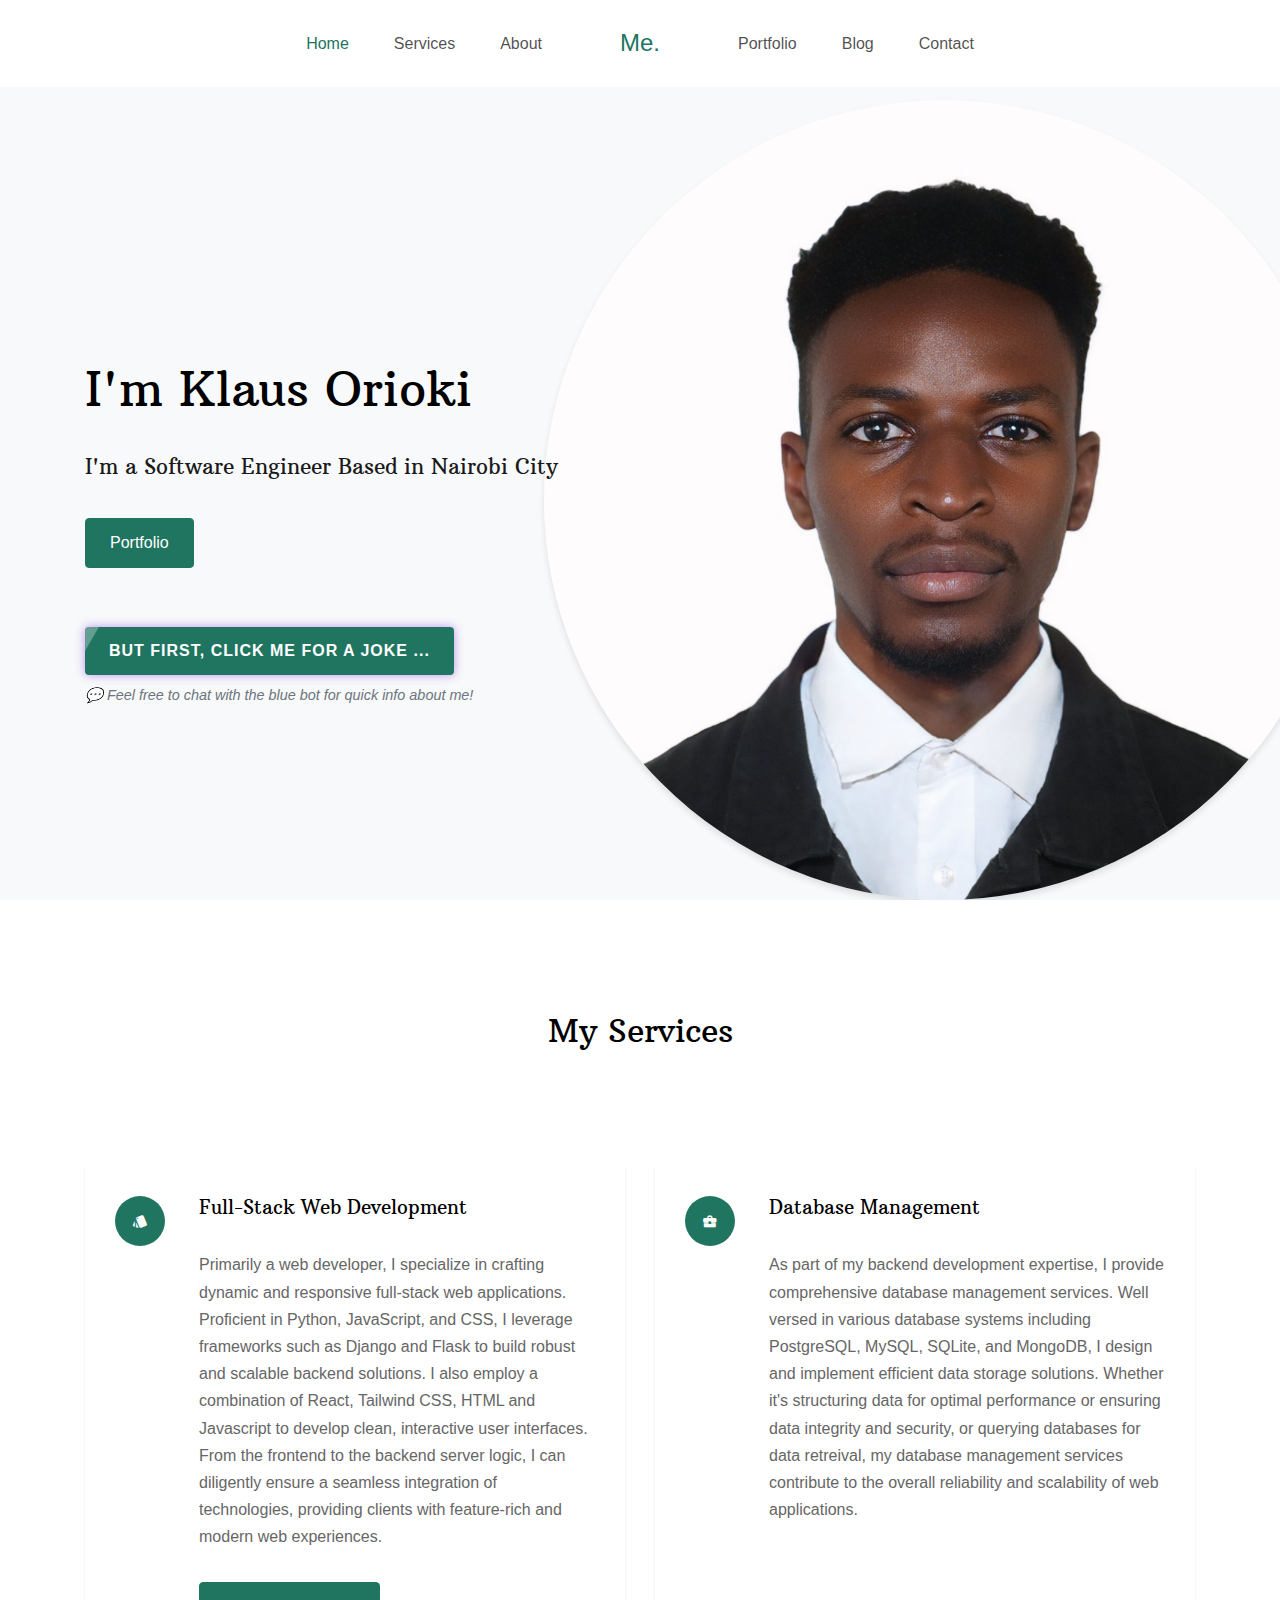
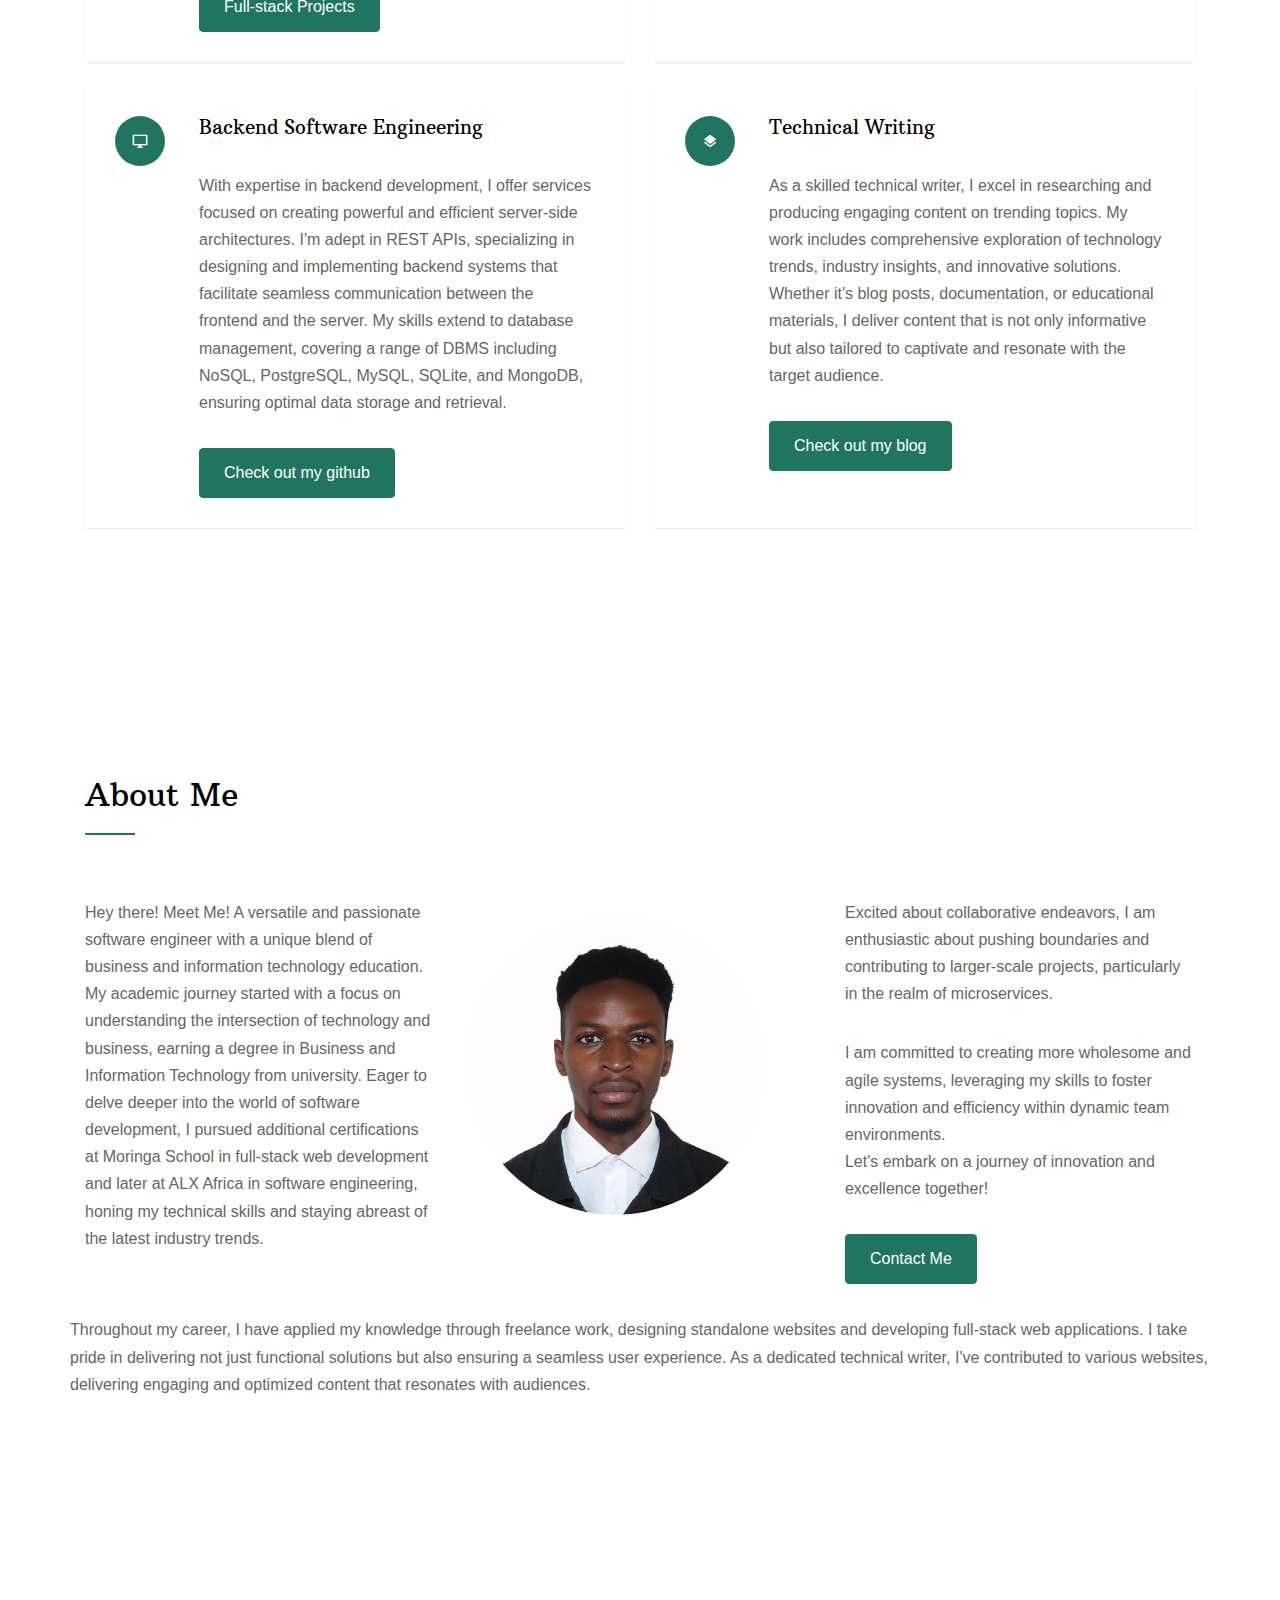
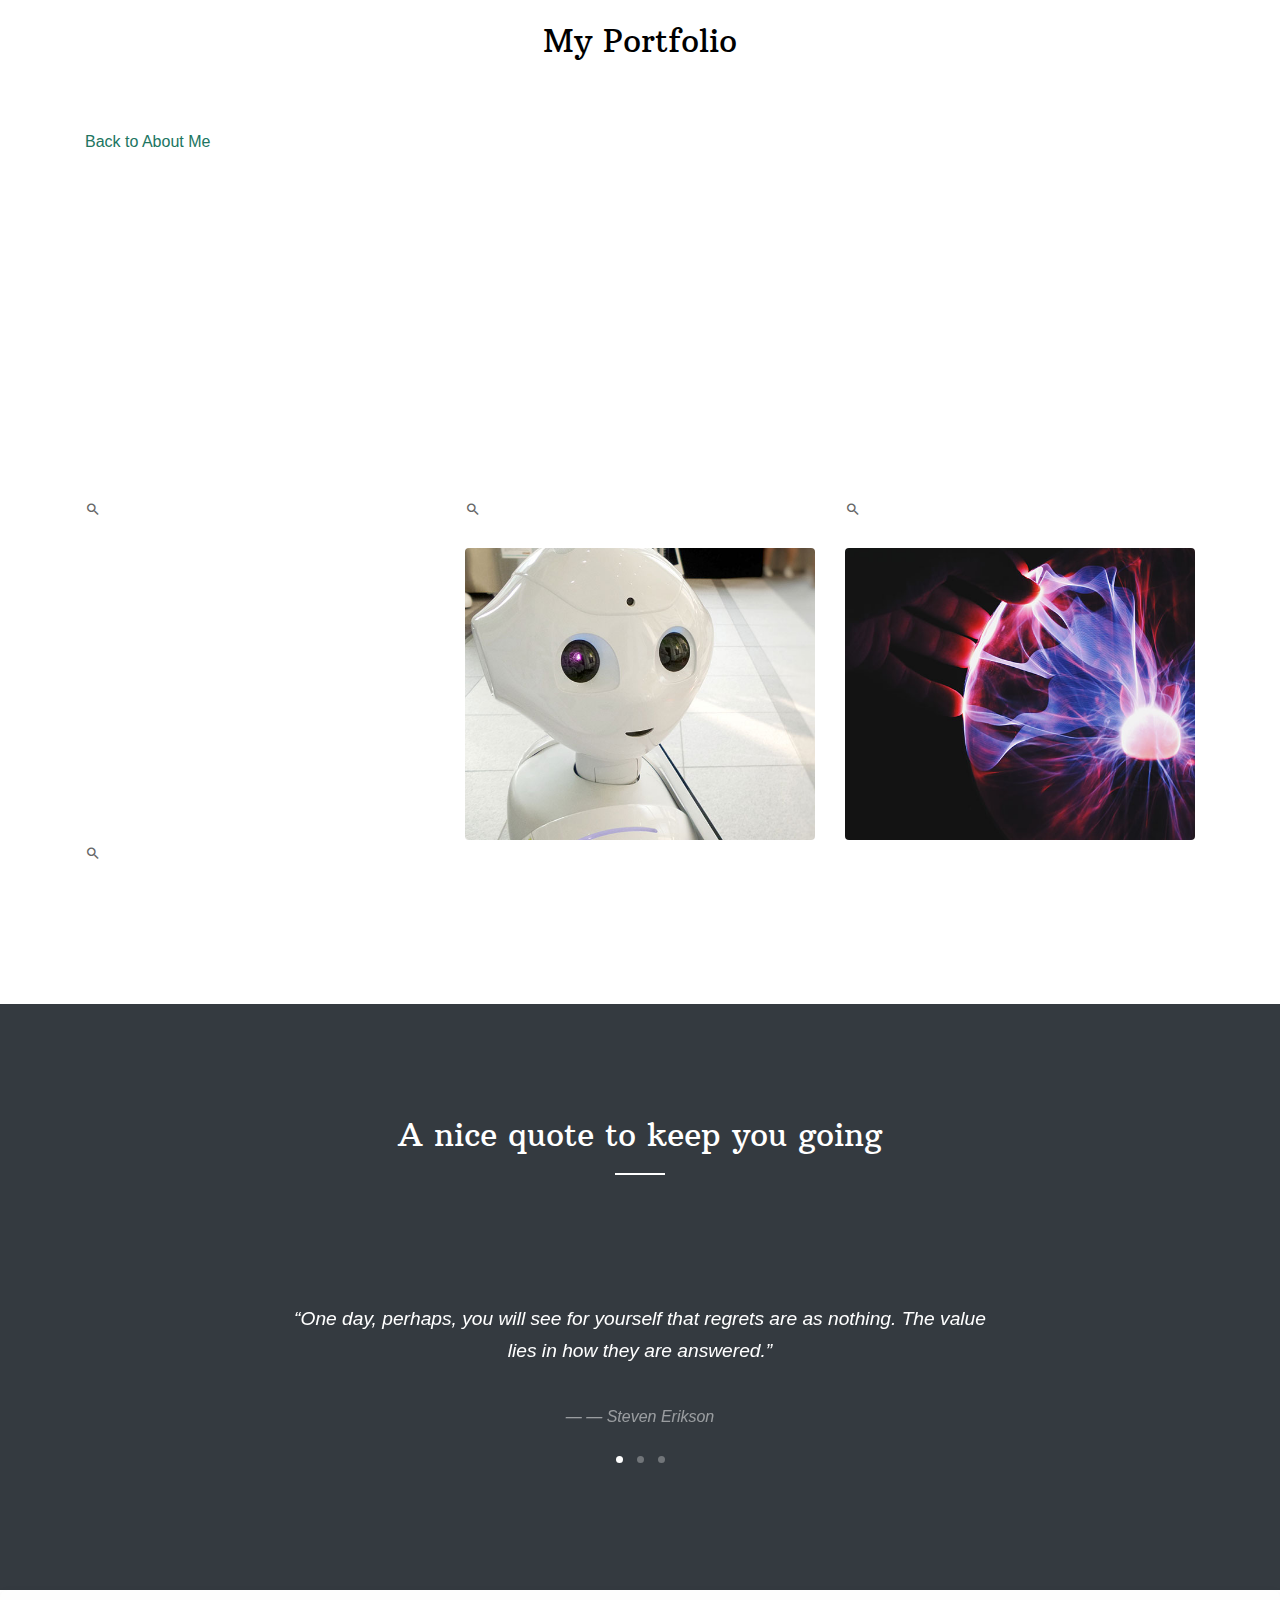
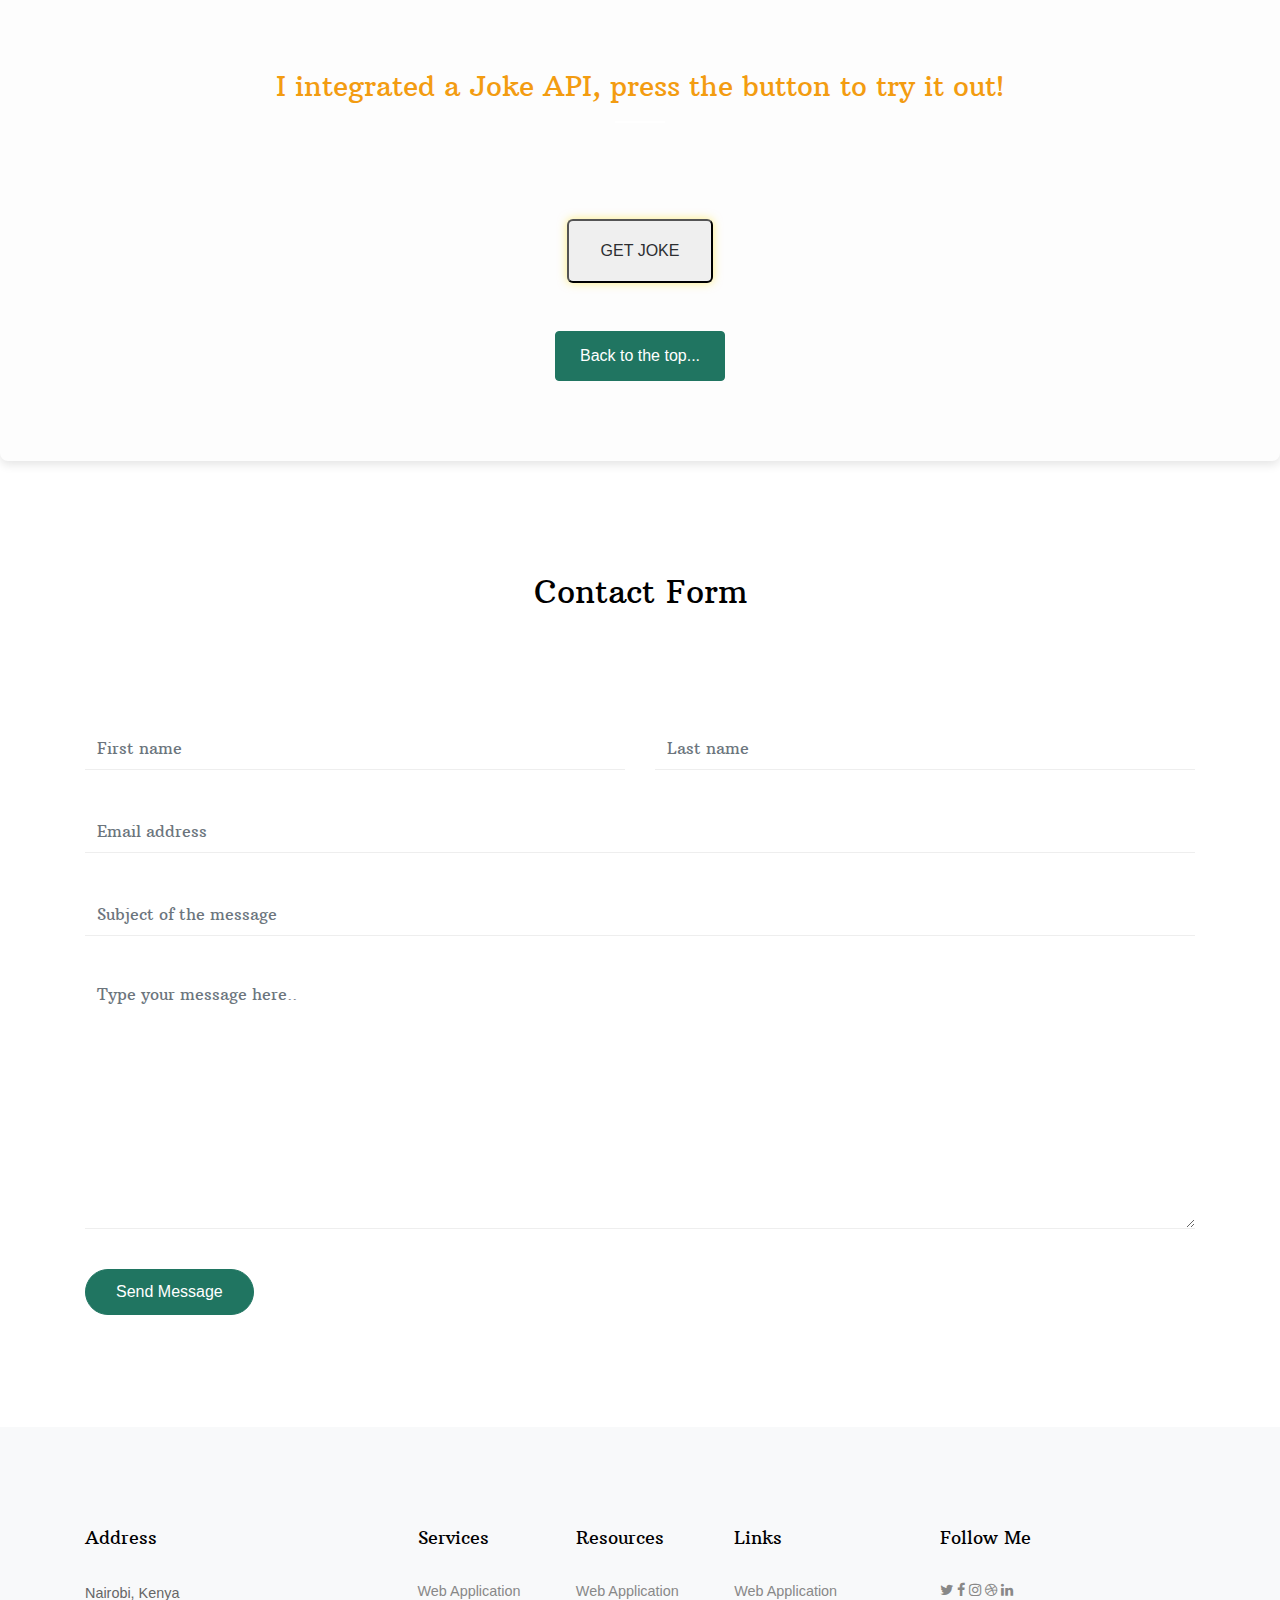
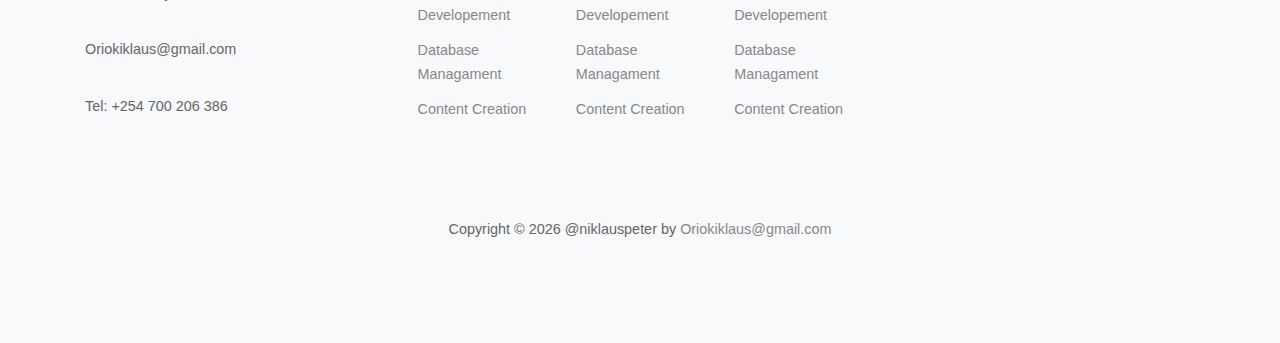
==== commit bfef6750: "configure portfolio content" ====
--- a/index.html
+++ b/index.html
@@ -2,370 +2,545 @@
 <html lang="en">
 
 <head>
-	<!-- Required meta tags -->
-	<meta charset="utf-8">
-	<meta name="viewport" content="width=device-width, initial-scale=1, shrink-to-fit=no">
-	<link rel="icon" href="#" type="image/png">
-	<title>Klaus Portfolio</title>
-	<!-- Bootstrap CSS -->
-	<link rel="stylesheet" href="css/bootstrap.css">
-	<link rel="stylesheet" href="vendors/linericon/style.css">
-	<link rel="stylesheet" href="css/font-awesome.min.css">
-	<link rel="stylesheet" href="vendors/owl-carousel/owl.carousel.min.css">
-	<link rel="stylesheet" href="css/magnific-popup.css">
-	<link rel="stylesheet" href="vendors/nice-select/css/nice-select.css">
-	<link rel="stylesheet" href="vendors/animate-css/animate.css">
-	<link rel="stylesheet" href="vendors/flaticon/flaticon.css">
-	<!-- main css -->
-	<link rel="stylesheet" href="css/style.css">
+  <title>Klaus Orioki</title>
+  <meta charset="utf-8">
+  <meta name="viewport" content="width=device-width, initial-scale=1, shrink-to-fit=no">
+
+  <link href="https://fonts.googleapis.com/css?family=Arbutus+Slab|Open+Sans:300,400,700" rel="stylesheet">
+  <link rel="stylesheet" href="fonts/icomoon/style.css">
+
+  <link rel="stylesheet" href="css/bootstrap.min.css">
+  <link rel="stylesheet" href="css/jquery-ui.css">
+  <link rel="stylesheet" href="css/owl.carousel.min.css">
+  <link rel="stylesheet" href="css/owl.theme.default.min.css">
+  <link rel="stylesheet" href="css/owl.theme.default.min.css">
+
+  <link rel="stylesheet" href="css/jquery.fancybox.min.css">
+
+  <link rel="stylesheet" href="css/bootstrap-datepicker.css">
+
+  <link rel="stylesheet" href="fonts/flaticon/font/flaticon.css">
+
+  <link rel="stylesheet" href="css/aos.css">
+
+  <link rel="stylesheet" href="css/style.css">
+  <!-- <iframe src="https://embed.cody.bot/9d9a8adf-98c8-441c-b6d4-f2fc28f0ba10" style="border:0px;" name="codyai" scrolling="no" frameborder="1" marginheight="0" marginwidth="0" height="800px" width="100%" allowfullscreen></iframe> -->
+  
+  <script>
+    window.codySettings = { widget_id: '9d9a8adf-98c8-441c-b6d4-f2fc28f0ba10' };
+    
+    !function(){var t=window,e=document,a=function(){var t=e.createElement("script");t.type="text/javascript",t.async=!0,t.src="https://trinketsofcody.com/cody-widget.js";var a=e.getElementsByTagName("script")[0];a.parentNode.insertBefore(t,a)};"complete"===document.readyState?a():t.attachEvent?t.attachEvent("onload",a):t.addEventListener("load",a,!1)}();
+    </script>
 </head>
 
-<body>
-
-	<!--================Header Menu Area =================-->
-	<header class="header_area">
-		<div class="main_menu">
-			<nav class="navbar navbar-expand-lg navbar-light">
-				<div class="container">
-					<!-- Brand and toggle get grouped for better mobile display -->
-					<a class="navbar-brand" href="index.html"><img src="#" alt=""></a>
-					<button class="navbar-toggler" type="button" data-toggle="collapse" data-target="#navbarSupportedContent"
-					 aria-controls="navbarSupportedContent" aria-expanded="false" aria-label="Toggle navigation">
-						<span class="icon-bar"></span>
-						<span class="icon-bar"></span>
-						<span class="icon-bar"></span>
-					</button>
-					<!-- Collect the nav links, forms, and other content for toggling -->
-					<div class="collapse navbar-collapse offset" id="navbarSupportedContent">
-						<ul class="nav navbar-nav menu_nav justify-content-end">
-							<li class="nav-item active"><a class="nav-link" href="index.html">Home</a></li>
-							<li class="nav-item"><a class="nav-link" href="about-us.html">About</a></li>
-							<!-- <li class="nav-item"><a class="nav-link" href="portfolio.html">Portfolio</a></li>													 -->
-							<li class="nav-item"><a class="nav-link" href="contact.html">Contact</a></li>
-						</ul>
-					</div>
-				</div>
-			</nav>
-		</div>
-	</header>
-	<!--================Header Menu Area =================-->
-
-	<!--================Home Banner Area =================-->
-	<section class="banner-area owl-carousel" id="home">
-		<div class="single_slide_banner slide_bg1">
-			<div class="container">
-				<div class="row fullscreen d-flex align-items-center">
-					<div class="banner-content col-lg-12 justify-content-center">
-						<h2>Hi, i'm Klaus Orioki</h2>
-						<h5>I am Full stack Web Developer</h5>
-						<a href="contact.html" class="primary-btn">Contact Me</a>
-					</div>
-				</div>
-			</div>
-		</div>
-		<div class="single_slide_banner slide_bg1">
-			<div class="container">
-				<div class="row fullscreen d-flex align-items-center">
-					<div class="banner-content col-lg-12 justify-content-center">
-							<h2>Hi, i'm Klaus Orioki</h2>
-						<h5>I am Full stack Web Developer</h5>
-						<a href="#" class="primary-btn">Contact Me</a>
-					</div>
-				</div>
-			</div>
-		</div>
-		<div class="single_slide_banner slide_bg1">
-			<div class="container">
-				<div class="row fullscreen justify-content-endd-flex align-items-center">
-					<div class="banner-content col-lg-12 justify-content-center">
-							<h2>Hi, i'm Klaus Orioki</h2>
-						<h5>I am Full stack Web Developer</h5>
-						<a href="#" class="primary-btn">Contact Me</a>
-					</div>
-				</div>
-			</div>
-		</div>
-	</section>
-	<!--================End Home Banner Area =================-->
-
-	<!--================ Start Portfolio Area =================-->
-	<section class="section_gap portfolio_area" id="work">
-		<div class="container">
-			<div class="row justify-content-center">
-				<div class="col-lg-6 text-center">
-					<div class="main-title">
-						<h1>Latest Works</h1>
-						<p>Below are links to some of the projects i have done</p>
-					</div>
-				</div>
-			</div>
-			<div class="row justify-content-center">
-				<div class="col-lg-10">
-					<div class="projects_fillter">
-						<ul class="filter list">
-							<li class="active" data-filter=".work" style="color:white;">All Categories</li>
-							<li data-filter=".brand">Branding</li>
-							<li data-filter=".work">Creative Work </li>
-							<li data-filter=".web">Web Design</li>
-						</ul>
-					</div>
-				</div>
-			</div>
-			<div class="projects_inner row grid">
-				<div class="grid-sizer col-sm-6 col-md-3 col-lg-3"></div>
-				
-				<div class="col-lg-3 col-sm-6 col-sm-12 brand work grid-item">
-					<a href="https://github.com/niklauspeter/neighbourhood-watch">
-					<div class="projects_item">
-						<img class="img-fluid w-100" src="img/works/watch.jpg" alt="">
-						<div class="projects_text">
-							
-								<h4>neihbourhood watch</h4>
-							
-							<p>smalls</p>
-						</div>
-					</div>
-				</a>
-				</div>
-				<div class="col-lg-3 col-sm-6 work grid-item">
-					<div class="projects_item">
-						<img class="img-fluid w-100" src="img/artsy.jpg" alt="">
-						<div class="projects_text">
-							<a href="portfolio-details.html">
-								<h4>instaclone</h4>
-							</a>
-							<p>instaclonie</p>
-						</div>
-					</div>
-				</div>
-				<div class="col-lg-6 col-sm-6 brand work grid-item">
-					<div class="projects_item">
-						<img class="img-fluid w-100" src="img/works/watch.jpg" alt="">
-						<div class="projects_text">
-							<a href="portfolio-details.html">
-								<h4>six</h4>
-							</a>
-							<p>Client Project</p>
-						</div>
-					</div>
-				</div>
-				<div class="col-lg-6 col-sm-6 brand web grid-item">
-					<div class="projects_item">
-						<img class="img-fluid w-100" src="img/works/watch.jpg" alt="">
-						<div class="projects_text">
-							<a href="portfolio-details.html">
-								<h4>six</h4>
-							</a>
-							<p>Client Project</p>
-						</div>
-					</div>
-				</div>
-			
-				<div class="col-lg-3 col-sm-6 brand work web grid-item">
-					<div class="projects_item">
-						<img class="img-fluid w-100" src="img/works/watch.jpg" alt="">
-						<div class="projects_text">
-							<a href="portfolio-details.html">
-								<h4>thirty six</h4>
-							</a>
-							<p>thirty six</p>
-						</div>
-					</div>
-				</div>
-				<div class="col-lg-3 col-sm-6 brand work web grid-item">
-					<div class="projects_item">
-						<img class="img-fluid w-100" src="img/works/watch.jpg" alt="">
-						<div class="projects_text">
-							<a href="portfolio-details.html">
-								<h4>thirty six</h4>
-							</a>
-							<p>Client Project</p>
-						</div>
-					</div>
-				</div>
-			</div>
-		</div>
-	</section>
-	<!--================ End Portfolio Area =================-->
-
-	<!--================ Start About Area =================-->
-	<section class="about-area section_gap gray-bg">
-		<div class="container">
-			<div class="row align-items-center justify-content-between">
-				<div class="col-lg-5 about-left">
-					<img class="img-fluid" src="img/me.jpg" alt="">
-				</div>
-				<div class="col-lg-6 col-md-12 about-right">
-					<div class="main-title text-left">
-						<h1>about myself</h1>
-					</div>
-					<div class="mb-50 wow fadeIn" data-wow-duration=".8s">
-						<p>
-							i am a real ninja
-						</p>
-						<p>i am really good at this
-						</p>
-					</div>
-					<a href="#" class="primary-btn">More Info</a>
-				</div>
-			</div>
-		</div>
-	</section>
-	<!--================ End About Area =================-->
-
-	<!--================ Start Testimonial Area =================-->
-	<div class="section_gap testimonial_area">
-		<div class="container">
-			<div class="row justify-content-center">
-				<div class="col-lg-7 text-left">
-					<div class="active_testimonial owl-carousel" data-slider-id="1">
-						<!-- single testimonial -->
-						<div class="single_testimonial">
-							<div class="testimonial_head">
-								
-								<h4>Klaus Orioki</h4>
-								<div class="review">
-									<i class="fa fa-star"></i>
-									<i class="fa fa-star"></i>
-									<i class="fa fa-star"></i>
-									<i class="fa fa-star"></i>
-									<i class="fa fa-star"></i>
-								</div>
-							</div>
-							<div class="testimonial_content">
-								<p>life is a simulation</p>
-							</div>
-						</div>
-
-						<div class="single_testimonial">
-							<div class="testimonial_head">
-								
-								<h4>Klaus orioki</h4>
-								<div class="review">
-									<i class="fa fa-star"></i>
-									<i class="fa fa-star"></i>
-									<i class="fa fa-star"></i>
-									<i class="fa fa-star"></i>
-									<i class="fa fa-star"></i>
-								</div>
-							</div>
-							<div class="testimonial_content">
-								<p>Awaken, before computers take over ther world and kill us all</p>
-							</div>
-						</div>
-
-						
-
-						
-					</div>
-				</div>
-				<!-- <div class="col-lg-4 offset-lg-1">
-					<div class="testimonial_logos">
-						<div class="top_logos">
-							<img src="img/brands/logo1.png" alt="">
-							<img src="img/brands/logo2.png" alt="">
-						</div>
-						<div class="mid_logo">
-							<img src="img/brands/logo3.png" alt="">
-						</div>
-						<div class="bottom_logos jus">
-							<img src="img/brands/logo4.png" alt="">
-							<img src="img/brands/logo5.png" alt="">
-						</div>
-					</div>
-				</div> -->
-			</div>
-		</div>
-	</div>
-	<!--================ End Testimonial Area =================-->
-
-	<!--================ Start Newsletter Area =================-->
-	<section class="section_gap newsletter-area">
-		<div class="container">
-			<div class="row justify-content-center">
-				<div class="col-lg-6 text-center">
-					<div style="color: black">
-						<h1 >Send message</h1>
-						<p> Reach me through my email.</p>
-					</div>
-				</div>
-			</div>
-			<div class="row newsletter_form justify-content-center">
-				<div class="col-lg-6 col-md-6 col-sm-6">
-					<div class="d-flex flex-row" id="mc_embed_signup">
-						<form class="w-100" novalidate="true" action="https://spondonit.us12.list-manage.com/subscribe/post?u=1462626880ade1ac87bd9c93a&amp;id=92a4423d01"
-						 method="get">
-							<div class="navbar-form">
-								<div class="input-group add-on">
-									<input class="form-control" name="EMAIL" placeholder="Your email address" onfocus="this.placeholder = ''"
-									 onblur="this.placeholder = 'Your email address'" required="" type="email">
-									<div style="position: absolute; left: -5000px;">
-										<input name="b_36c4fd991d266f23781ded980_aefe40901a" tabindex="-1" value="" type="text">
-									</div>
-									<div class="input-group-btn">
-										<button class="genric-btn text-uppercase">
-											Send message
-										</button>
-									</div>
-								</div>
-							</div>
-							<div class="info mt-20"></div>
-						</form>
-
-					</div>
-				</div>
-			</div>
-		</div>
-	</section>
-	<!--================ End Newsletter Area =================-->
-
-	<!--================ Start Footer Area =================-->
-	<footer class="footer_area section_gap">
-		<div class="container">
-			<div class="row footer_inner justify-content-center">
-				<div class="col-lg-6 text-center">
-					<aside class="f_widget social_widget">
-						<div class="f_logo">
-							<img src="#" alt="">
-						</div>
-						<div class="f_title">
-							<h4>Follow Me</h4>
-						</div>
-						<ul class="list" >
-							<li style="color: white"><a href="#"><i class="fa fa-facebook"></i></a></li>
-							<li style="color: white"><a href="#"><i class="fa fa-twitter"></i></a></li>
-							<li style="color: white"><a href="#"><i class="fa fa-medium"></i></a></li>
-							<li style="color: white"><a href="#"><i class="fa fa-github"></i></a></li>
-						</ul>
-					</aside>
-					<div class="copyright">
-						<p>
-Copyright &copy;<script>document.write(new Date().getFullYear());</script> All rights reserved | This template is made with <i class="fa fa-heart-o" aria-hidden="true"></i> by <a href="https://github.com/niklauspeter" target="_blank">Klaus peter</a>
-</p>
-					</div>
-				</div>
-			</div>
-		</div>
-	</footer>
-	<!--================End Footer Area =================-->
-
-	<!-- Optional JavaScript -->
-	<!-- jQuery first, then Popper.js, then Bootstrap JS -->
-	<script src="js/jquery-3.2.1.min.js"></script>
-	<script src="js/popper.js"></script>
-	<script src="js/bootstrap.min.js"></script>
-	<script src="js/stellar.js"></script>
-	<script src="js/jquery.magnific-popup.min.js"></script>
-	<script src="vendors/nice-select/js/jquery.nice-select.min.js"></script>
-	<script src="vendors/isotope/imagesloaded.pkgd.min.js"></script>
-	<script src="vendors/isotope/isotope-min.js"></script>
-	<script src="vendors/owl-carousel/owl.carousel.min.js"></script>
-	<script src="js/jquery.ajaxchimp.min.js"></script>
-	<script src="js/mail-script.js"></script>
-	<!--gmaps Js-->
-	<script src="https://maps.googleapis.com/maps/api/js?key=AIzaSyCjCGmQ0Uq4exrzdcL6rvxywDDOvfAu6eE"></script>
-	<script src="js/gmaps.min.js"></script>
-	<script src="js/theme.js"></script>
+<body data-spy="scroll" data-target=".site-navbar-target" data-offset="300">
+
+
+
+  <div class="site-wrap">
+
+    <div class="site-mobile-menu site-navbar-target">
+      <div class="site-mobile-menu-header">
+        <div class="site-mobile-menu-close mt-3">
+          <span class="icon-close2 js-menu-toggle"></span>
+        </div>
+      </div>
+      <div class="site-mobile-menu-body"></div>
+    </div>
+
+    <header class="site-navbar py-4 js-sticky-header site-navbar-target" role="banner">
+
+      <div class="container-fluid">
+        <div class="row align-items-center justify-content-center">
+
+          <div class="">
+            <nav class="site-navigation position-relative text-right" role="navigation">
+              <ul class="site-menu main-menu js-clone-nav mr-auto d-none d-lg-block">
+                <li><a href="#home-section" class="nav-link">Home</a></li>
+                <li><a href="#services-section" class="nav-link">Services</a></li>
+                <li><a href="#about-section" class="nav-link">About</a></li>
+
+              </ul>
+            </nav>
+          </div>
+
+          <div class=" text-center mx-5">
+            <h1 class="m-0 site-logo"><a href="index.html">Me.</a></h1>
+          </div>
+
+          <div class="text-left">
+
+            <nav class="site-navigation position-relative" role="navigation">
+              <ul class="site-menu main-menu js-clone-nav mr-auto d-none d-lg-block">
+                <li><a href="#portfolio-section" class="nav-link">Portfolio</a></li>
+                <li><a href="https://medium.com/@oriokiklaus" class="nav-link" target="_blank" rel="noopener noreferrer">Blog</a></li>
+                <li><a href="#contact-section" class="nav-link">Contact</a></li>
+              </ul>
+            </nav>
+
+
+            <div class="d-inline-block d-lg-none" style="position: relative; top: 3px;"><a href="#"
+                class="site-menu-toggle js-menu-toggle float-right"><span class="icon-menu h3"></span></a></div>
+
+          </div>
+
+        </div>
+      </div>
+
+    </header>
+
+
+    <div class="site-blocks-cover overlay bg-light" id="home-section">
+
+      <div class="container">
+        <div class="row justify-content-center">
+          <div class="col-md-12 mt-lg-5 text-left align-self-center text-intro">
+            <div class="row">
+              <div class="col-lg-6">
+                <h1 class="text-black">I'm Klaus Orioki</h1>
+                <p class="lead">I'm a Software Engineer Based in Nairobi City</p>
+                <p><a href="#portfolio-section" class="btn smoothscroll btn-primary">Portfolio</a></p>
+                <br>
+                <p><a href="#jokes-section" class="btn smoothscroll btn-primary button">But first, Click me for A Joke ...</a></p>
+                <p class="chat-info text-muted mt-2" style="font-size: 0.9rem; font-style: italic;">💬 Feel free to chat with the blue bot for quick info about me!</p>
+              </div>
+            </div>
+          </div>
+        </div>
+        
+      </div>
+
+      <img src="images/klausOriokidp.jpg" alt="Image" class="img-face" data-aos="fade" style="border-radius: 100%; width: 800px; height: 800px; object-fit: cover;">
+
+
+    </div>
+
+    <!-- <div class="site-blocks-cover overlay bg-light" id="home-section">
+      <div class="container">
+        <div class="row justify-content-center">
+          <div class="col-md-12 mt-lg-5 text-left align-self-center text-intro">
+            <div class="row">
+              <div class="col-lg-6">
+                <h1 class="text-black">I'm Klaus Orioki</h1>
+                <p class="lead">I'm a Software Engineer Based in Nairobi City</p>
+                <p><a href="#portfolio-section" class="btn smoothscroll btn-primary">Portfolio</a></p>
+                <br>
+                <p><a href="#jokes-section" class="btn smoothscroll btn-primary button">But first, Click me for A Joke ...</a></p>
+              </div> -->
+    
+              <!-- Image Section -->
+              <!-- <div class="col-lg-6 text-center">
+                <img src="images/klaus.jpg" alt="Klaus Orioki" class="img-face" data-aos="fade">
+              </div>
+            </div>
+          </div>
+        </div>
+      </div>
+    </div> -->
+    
+    
+
+
+    <div class="site-section" id="services-section">
+      <div class="container">
+        <div class="row ">
+          <div class="col-12 mb-5 position-relative">
+            <h2 class="section-title text-center mb-5">My Services</h2>
+          </div>
+
+          <div class="col-md-6 mb-4">
+            <div class="service d-flex h-100">
+              <div class="service-number mr-4"><span class="icon-style"></span></div>
+              <div class="service-about">
+                <h3>Full-Stack Web Development</h3>
+                <p>Primarily a web developer, I specialize in crafting dynamic and responsive full-stack web
+                  applications.
+                  Proficient in Python, JavaScript, and CSS, I leverage frameworks such as Django and Flask to build
+                  robust and scalable backend solutions. I also employ a combination of React, Tailwind CSS, HTML and Javascript to develop clean, interactive user interfaces.
+                  From the frontend to the backend server logic, I can diligently ensure a seamless integration of
+                  technologies,
+                  providing clients with feature-rich and modern web experiences.</p>
+                  <p><a href="#portfolio-section" class="btn smoothscroll btn-primary">Full-stack Projects</a></p>
+              </div>
+            </div>
+          </div>
+
+          <div class="col-md-6 mb-4">
+            <div class="service d-flex h-100">
+              <div class="service-number mr-4"><span class="icon-business_center"></span></div>
+              <div class="service-about">
+                <h3>Database Management</h3>
+                <p>As part of my backend development expertise, I provide comprehensive database management services.
+                  Well versed in various database systems including PostgreSQL, MySQL, SQLite, and MongoDB, I design and
+                  implement efficient data storage solutions.
+                  Whether it's structuring data for optimal performance or ensuring data integrity and security, or
+                  querying databases for data retreival,
+                  my database management services contribute to the overall reliability and scalability of web
+                  applications.</p>
+              </div>
+            </div>
+          </div>
+
+          <div class="col-md-6 mb-4">
+            <div class="service d-flex h-100">
+              <div class="service-number mr-4"><span class="icon-desktop_windows"></span></div>
+              <div class="service-about">
+                <h3>Backend Software Engineering</h3>
+                <p>With expertise in backend development, I offer services focused on creating powerful and efficient
+                  server-side architectures.
+                  I'm adept in REST APIs, specializing in designing and implementing backend systems that facilitate
+                  seamless communication between the frontend and the server.
+                  My skills extend to database management, covering a range of DBMS including NoSQL, PostgreSQL, MySQL, SQLite, and
+                  MongoDB, ensuring optimal data storage and retrieval.</p>
+                  <p><a href="https://github.com/niklauspeter/" class="btn smoothscroll btn-primary" target="_blank" rel="noopener noreferrer">Check out my github</a>
+                  </p>
+              </div>
+            </div>
+          </div>
+
+          <div class="col-md-6 mb-4">
+            <div class="service d-flex h-100">
+              <div class="service-number mr-4"><span class="icon-layers"></span></div>
+              <div class="service-about">
+                <h3>Technical Writing</h3>
+                <p>As a skilled technical writer, I excel in researching and producing engaging content on trending topics. 
+                  My work includes comprehensive exploration of technology trends, industry insights, and innovative solutions. 
+                  Whether it's blog posts, documentation, or educational materials, 
+                  I deliver content that is not only informative but also tailored to captivate and resonate with the target audience.
+                  </p>
+                  <p><a href="https://medium.com/@oriokiklaus" class="btn smoothscroll btn-primary" target="_blank" rel="noopener noreferrer">Check out my blog</a>
+                </p>
+              </div>
+            </div>
+          </div>
+
+        </div>
+      </div>
+    </div>
+
+    <div class="site-section" id="about-section">
+      <div class="container">
+        <div class="row ">
+          <div class="col-12 mb-4 position-relative">
+            <h2 class="section-title">About Me</h2>
+          </div>
+          <!-- <div class="col-lg-4 order-1 order-lg-2 mb-4 mb-lg-0">
+            <div class="bg-light pt-5">
+              <img src="images/klaus.jpg" alt="Image" class="img-fluid">
+            </div>
+          </div> -->
+          <div class="col-lg-4 order-1 order-lg-2 mb-4 mb-lg-0">
+            <div class="bg-white pt-5 text-center">
+              <img src="images/klausOriokidp.jpg" alt="Image" class="img-fluid" 
+                   style="border-radius: 100%; width: 300px; height: 300px; object-fit: cover;">
+            </div>
+          </div>
+          <div class="col-lg-4 order-2 order-lg-1">
+            <p>
+              Hey there! Meet Me! A versatile and passionate software engineer with a unique blend of business and information technology education. 
+              My academic journey started with a focus on understanding the intersection of technology and business, earning a degree in Business and Information Technology from university. 
+              Eager to delve deeper into the world of software development, I pursued additional certifications at Moringa School in full-stack web development and later at ALX Africa in software engineering, honing my technical skills and staying abreast of the latest industry trends.</p>
+            
+          </div>
+          
+          <div class="col-lg-4 order-3 order-lg-3">
+            <p>Excited about collaborative endeavors, I am enthusiastic about pushing boundaries and contributing to larger-scale projects, particularly in the realm of microservices. 
+              </p>
+            <p>I am committed to creating more wholesome and agile systems, leveraging my skills to foster innovation and efficiency within dynamic team environments. 
+              <br>Let's embark on a journey of innovation and excellence together!</p>
+            <p><a href="#contact-section" class="btn smoothscroll btn-primary">Contact Me</a></p>
+          </div>
+          
+        </div>
+        <div class="row">
+          <p>Throughout my career, I have applied my knowledge through freelance work, designing standalone websites and developing full-stack web applications. 
+            I take pride in delivering not just functional solutions but also ensuring a seamless user experience. 
+            As a dedicated technical writer, I've contributed to various websites, delivering engaging and optimized content that resonates with audiences.
+          </p>
+        </div>
+      </div>
+    </div>
+
+
+
+
+    <section class="site-section block__62272" id="portfolio-section">
+
+
+      <div class="container">
+        <div class="row mb-5">
+          <div class="col-12 position-relative">
+            <h2 class="section-title text-center mb-5">My Portfolio</h2>
+             <p><a href="#about-section" class="section-title text-center mb-5" >Back to About Me</a></p>
+          </div>
+        </div>
+    
+
+        <div id="posts" class="row no-gutter">
+          <div class="item web col-6 col-sm-6 col-md-6 col-lg-4 col-xl-4 mb-4">
+            <iframe width="350" height="285" src="https://www.youtube.com/embed/WTic0MyRAmE?si=gKct7yUyX0cF_D0C" title="YouTube video player" frameborder="0" allow="accelerometer; autoplay; clipboard-write; encrypted-media; gyroscope; picture-in-picture; web-share" allowfullscreen></iframe class="item-wrap fancybox">
+              <span class="icon-search2"></span>
+            </a>
+          </div>
+
+        
+          <div class="item web col-6 col-sm-6 col-md-6 col-lg-4 col-xl-4 mb-4">
+            <iframe width="350" height="285" src="https://www.youtube.com/embed/92qOXCdBr7g?si=8Ls_NEFyQIpbPNFv" title="YouTube video player" frameborder="0" allow="accelerometer; autoplay; clipboard-write; encrypted-media; gyroscope; picture-in-picture; web-share" allowfullscreen></iframe class="item-wrap fancybox">
+              <span class="icon-search2"></span>
+            </a>
+          </div>
+          <div class="item web col-6 col-sm-6 col-md-6 col-lg-4 col-xl-4 mb-4">
+            <iframe width="350" height="285" src="https://www.youtube.com/embed/JWyR2XxsxjI?si=aMR7cNyiHtJi4dBU" title="YouTube video player" frameborder="0" allow="accelerometer; autoplay; clipboard-write; encrypted-media; gyroscope; picture-in-picture; web-share" allowfullscreen></iframe class="item-wrap fancybox">
+              <span class="icon-search2"></span>
+              
+            </a>
+          </div>
+
+          <div class="item brand col-6 col-sm-6 col-md-6 col-lg-4 col-xl-4 mb-4">
+            <iframe width="350" height="285" src="https://www.youtube.com/embed/iAD5C9r9A1A?si=nWb4Nbdln_wo7Vva" title="YouTube video player" frameborder="0" allow="accelerometer; autoplay; clipboard-write; encrypted-media; gyroscope; picture-in-picture; web-share" allowfullscreen></iframe class="item-wrap fancybox">
+              <span class="icon-search2"></span>
+        
+            </a>
+          </div>
+
+          
+          <!-- OMA Chatbot Section -->
+          <div class="item design col-6 col-sm-6 col-md-6 col-lg-4 col-xl-4 mb-4">
+            <a href="https://chenge.pythonanywhere.com/chat" target="_blank" style="position: relative; display: inline-block;">
+              <img class="img-fluid" src="images/post_5.jpg" alt="Chatbot Image">
+              <div class="description-overlay">
+                One Million Avocados(OMA) Chatbot - </br>Ask about Anything Avocado!
+              </div>
+            </a>
+          </div>
+
+          <!-- OMA Investor Revenue Calculator Section -->
+          <div class="item design col-6 col-sm-6 col-md-6 col-lg-4 col-xl-4 mb-4">
+            <a href="https://klausorioki.pythonanywhere.com/" target="_blank" style="position: relative; display: inline-block;">
+              <img class="img-fluid" src="images/post_2.jpg" alt="Revenue Calculator Image">
+              <div class="description-overlay">
+                One Million Avocados Investor Revenue Calculator - </br>Estimate your gains investing in OMA!
+              </div>
+            </a>
+          </div>
+
+        </div>
+      </div>
+
+    </section>
+
+
+    <section class="site-section bg-dark">
+      <div class="container">
+        <div class="row">
+          <div class="col-12 mb-5 position-relative">
+            <h2 class="section-title text-center mb-5 text-white">A nice quote to keep you going</h2>
+          </div>
+        </div>
+        <div class="owl-carousel slide-one-item">
+          <div class="slide">
+            <blockquote>
+              <p>“One day, perhaps, you will see for yourself that regrets are as nothing. 
+                The value lies in how they are answered.”</p>
+              
+              <p><cite>&mdash; — Steven Erikson</cite></p>
+            </blockquote>
+          </div>
+          <div class="slide">
+            <blockquote>
+              <p>“There is no struggle too vast, no odds too overwhelming, for even should we fail - should we fall 
+                - we will know that we have lived.”</p>
+              <p><cite>&mdash; — Steven Erikson</cite></p>
+            </blockquote>
+          </div>
+          <div class="slide">
+            <blockquote>
+              <p>“Through the gamut of life we struggled for control, for a means to fashion the world around us,
+                an eternal, hopeless hunt for the privilege of being able to predict the shape of our lives.".</p>
+              <p><cite>&mdash; — Steven Erikson</cite></p>
+            </blockquote>
+          </div>
+        </div>
+      </div>
+    </section>
+
+    
+    <!-- <section class="site-section" id="jokes-section">
+      
+        <div class="container" style="padding: 2rem 4rem;">
+          <div class="row mb-5">
+            <div class="col-12 position-relative">
+              <h3 class="section-title text-center mb-5" style = "color: #f39c11;">I integrated a Joke API, press the button to try it out!</h3>
+            </div>
+        
+          <button id="button" type='button'>Get Joke</button>
+          <br>
+          <p id="setup"></p>
+          <br>
+          <br>
+          <p id="punchline"></p>
+          <p id="error"></p>
+        </div>
+        <div >
+        <div class="col-lg-4 order-3 order-lg-3">
+        <p><a href="#home-section" class="btn smoothscroll btn-primary">Back to the top...</a></p>
+      </div>
+    </div>
+      </div>
+    </section> -->
+    <section class="site-section" id="jokes-section">
+      <div class="container" style="padding: 2rem 4rem;">
+        <div class="row mb-5">
+          <div class="col-12 position-relative">
+            <h3 class="section-title text-center mb-5" style="color: #f39c11;">
+              I integrated a Joke API, press the button to try it out!
+            </h3>
+          </div>
+        </div>
+        
+        <div class="text-center">
+          <button id="button" type="button">Get Joke</button>
+        </div>
+        
+        <div class="joke-text text-center mt-4">
+          <p id="setup" class="setup"></p>
+          <p id="punchline" class="punchline"></p>
+          <p id="error" class="error"></p>
+        </div>
+    
+        <div class="text-center mt-5">
+          <p><a href="#home-section" class="btn smoothscroll btn-primary">Back to the top...</a></p>
+        </div>
+      </div>
+    </section>
+
+
+    <section class="site-section" id="contact-section">
+      <div class="container">
+        <div class="row">
+          <div class="col-12 mb-5 position-relative">
+            <h2 class="section-title text-center mb-5">Contact Form</h2>
+          </div>
+        </div>
+        <form action="https://formsubmit.co/oriokiklaus@gmail.com" method = "Post" class="form">
+          <div class="row mb-4">
+            <div class="form-group col-6">
+              <input type="text" class="form-control" placeholder="First name" name = "name">
+            </div>
+            <div class="form-group col-6">
+              <input type="text" class="form-control" placeholder="Last name" name = "name">
+            </div>
+          </div>
+
+          <div class="row mb-4">
+            <div class="form-group col-12">
+              <input type="email" class="form-control" placeholder="Email address" name = "email">
+            </div>
+          </div>
+
+          <div class="row mb-4">
+            <div class="form-group col-12">
+              <input type="text" class="form-control" placeholder="Subject of the message" name = "subject">
+            </div>
+          </div>
+
+          <div class="row mb-4">
+            <div class="form-group col-12">
+              <textarea name="" id="" cols="30" rows="10" class="form-control"
+                placeholder="Type your message here.." name = "message"></textarea>
+            </div>
+          </div>
+          <input type="hidden" name="_captcha" value="false">
+          
+          <div class="row">
+            <div class="col-md-6">
+              <input type="submit" class="btn btn-primary" value="Send Message">
+            </div>
+          </div>
+
+        </form>
+      </div>
+      <!-- <iframe src="https://embed.cody.bot/9d9a8adf-98c8-441c-b6d4-f2fc28f0ba10" style="border:0px;" name="codyai" scrolling="no" frameborder="1" marginheight="0" marginwidth="0" height="800px" width="100%" allowfullscreen></iframe> -->
+    </section>
+
+    <footer class="site-section bg-light footer">
+      <div class="container">
+        <div class="row mb-5">
+          <div class="col-md-3">
+            <h3 class="footer-title"> Address</h3>
+            <p><span class="d-inline-block d-md-block">Nairobi, Kenya</span></p> 
+            <p><span class="d-inline-block d-md-block">Oriokiklaus@gmail.com</span></p> 
+            <p><span class="d-inline-block d-md-block">Tel: +254 700 206 386</span> 
+              </p>
+          </div>
+          <div class="col-md-5 mx-auto">
+            <div class="row">
+              <div class="col-lg-4">
+                <h3 class="footer-title">Services</h3>
+                <ul class="list-unstyled">
+                  <li><a href="#">Web Application Developement</a></li>
+                  <li><a href="#">Database Managament</a></li>
+                  <li><a href="#">Content Creation</a></li>
+                </ul>
+              </div>
+              <div class="col-lg-4">
+                <h3 class="footer-title">Resources</h3>
+                <ul class="list-unstyled">
+                  <li><a href="#">Web Application Developement</a></li>
+                  <li><a href="#">Database Managament</a></li>
+                  <li><a href="#">Content Creation</a></li>
+                </ul>
+              </div>
+              <div class="col-lg-4">
+                <h3 class="footer-title">Links</h3>
+                <ul class="list-unstyled">
+                  <li><a href="#">Web Application Developement</a></li>
+                  <li><a href="#">Database Managament</a></li>
+                  <li><a href="#">Content Creation</a></li>
+                </ul>
+              </div>
+            </div>
+          </div>
+          <div class="col-md-3">
+            <h3 class="footer-title">Follow Me</h3>
+            <a href="#" class="social-circle"><span class="icon-twitter"></span></a>
+            <a href="#" class="social-circle"><span class="icon-facebook"></span></a>
+            <a href="#" class="social-circle"><span class="icon-instagram"></span></a>
+            <a href="#" class="social-circle"><span class="icon-dribbble"></span></a>
+            <a href="https://www.linkedin.com/in/klaus-orioki-597b3418b/" class="social-circle"><span class="icon-linkedin"></span></a>
+          </div>
+        </div>
+
+        <div class="row">
+          <div class="col-12 text-center">
+            <p>
+              
+              Copyright &copy;
+              <script>document.write(new Date().getFullYear());</script> @niklauspeter</i> by <a href="niklauspeter.github.io"
+                target="_blank">Oriokiklaus@gmail.com</a>
+              
+            </p>
+          </div>
+        </div>
+      </div>
+    </footer>
+
+  </div> <!-- .site-wrap -->
+
+  <script src="js/jquery-3.3.1.min.js"></script>
+  <script src="js/jquery-ui.js"></script>
+  <script src="js/popper.min.js"></script>
+  <script src="js/bootstrap.min.js"></script>
+  <script src="js/owl.carousel.min.js"></script>
+  <script src="js/jquery.easing.1.3.js"></script>
+  <script src="js/aos.js"></script>
+  <script src="js/jquery.fancybox.min.js"></script>
+  <script src="js/jquery.sticky.js"></script>
+  <script src="js/isotope.pkgd.min.js"></script>
+
+  <script src="js/joke.js"></script>
+  <script src="js/main.js"></script>
+
 </body>
 
 </html>--- a/fonts/icomoon/style.css
+++ b/fonts/icomoon/style.css
@@ -0,0 +1,4919 @@
+@font-face {
+  font-family: 'icomoon';
+  src:  url('fonts/icomoon.eot?10si43');
+  src:  url('fonts/icomoon.eot?10si43#iefix') format('embedded-opentype'),
+    url('fonts/icomoon.ttf?10si43') format('truetype'),
+    url('fonts/icomoon.woff?10si43') format('woff'),
+    url('fonts/icomoon.svg?10si43#icomoon') format('svg');
+  font-weight: normal;
+  font-style: normal;
+}
+
+[class^="icon-"], [class*=" icon-"] {
+  /* use !important to prevent issues with browser extensions that change fonts */
+  font-family: 'icomoon' !important;
+  speak: none;
+  font-style: normal;
+  font-weight: normal;
+  font-variant: normal;
+  text-transform: none;
+  line-height: 1;
+
+  /* Better Font Rendering =========== */
+  -webkit-font-smoothing: antialiased;
+  -moz-osx-font-smoothing: grayscale;
+}
+
+.icon-asterisk:before {
+  content: "\f069";
+}
+.icon-plus:before {
+  content: "\f067";
+}
+.icon-question:before {
+  content: "\f128";
+}
+.icon-minus:before {
+  content: "\f068";
+}
+.icon-glass:before {
+  content: "\f000";
+}
+.icon-music:before {
+  content: "\f001";
+}
+.icon-search:before {
+  content: "\f002";
+}
+.icon-envelope-o:before {
+  content: "\f003";
+}
+.icon-heart:before {
+  content: "\f004";
+}
+.icon-star:before {
+  content: "\f005";
+}
+.icon-star-o:before {
+  content: "\f006";
+}
+.icon-user:before {
+  content: "\f007";
+}
+.icon-film:before {
+  content: "\f008";
+}
+.icon-th-large:before {
+  content: "\f009";
+}
+.icon-th:before {
+  content: "\f00a";
+}
+.icon-th-list:before {
+  content: "\f00b";
+}
+.icon-check:before {
+  content: "\f00c";
+}
+.icon-close:before {
+  content: "\f00d";
+}
+.icon-remove:before {
+  content: "\f00d";
+}
+.icon-times:before {
+  content: "\f00d";
+}
+.icon-search-plus:before {
+  content: "\f00e";
+}
+.icon-search-minus:before {
+  content: "\f010";
+}
+.icon-power-off:before {
+  content: "\f011";
+}
+.icon-signal:before {
+  content: "\f012";
+}
+.icon-cog:before {
+  content: "\f013";
+}
+.icon-gear:before {
+  content: "\f013";
+}
+.icon-trash-o:before {
+  content: "\f014";
+}
+.icon-home:before {
+  content: "\f015";
+}
+.icon-file-o:before {
+  content: "\f016";
+}
+.icon-clock-o:before {
+  content: "\f017";
+}
+.icon-road:before {
+  content: "\f018";
+}
+.icon-download:before {
+  content: "\f019";
+}
+.icon-arrow-circle-o-down:before {
+  content: "\f01a";
+}
+.icon-arrow-circle-o-up:before {
+  content: "\f01b";
+}
+.icon-inbox:before {
+  content: "\f01c";
+}
+.icon-play-circle-o:before {
+  content: "\f01d";
+}
+.icon-repeat:before {
+  content: "\f01e";
+}
+.icon-rotate-right:before {
+  content: "\f01e";
+}
+.icon-refresh:before {
+  content: "\f021";
+}
+.icon-list-alt:before {
+  content: "\f022";
+}
+.icon-lock:before {
+  content: "\f023";
+}
+.icon-flag:before {
+  content: "\f024";
+}
+.icon-headphones:before {
+  content: "\f025";
+}
+.icon-volume-off:before {
+  content: "\f026";
+}
+.icon-volume-down:before {
+  content: "\f027";
+}
+.icon-volume-up:before {
+  content: "\f028";
+}
+.icon-qrcode:before {
+  content: "\f029";
+}
+.icon-barcode:before {
+  content: "\f02a";
+}
+.icon-tag:before {
+  content: "\f02b";
+}
+.icon-tags:before {
+  content: "\f02c";
+}
+.icon-book:before {
+  content: "\f02d";
+}
+.icon-bookmark:before {
+  content: "\f02e";
+}
+.icon-print:before {
+  content: "\f02f";
+}
+.icon-camera:before {
+  content: "\f030";
+}
+.icon-font:before {
+  content: "\f031";
+}
+.icon-bold:before {
+  content: "\f032";
+}
+.icon-italic:before {
+  content: "\f033";
+}
+.icon-text-height:before {
+  content: "\f034";
+}
+.icon-text-width:before {
+  content: "\f035";
+}
+.icon-align-left:before {
+  content: "\f036";
+}
+.icon-align-center:before {
+  content: "\f037";
+}
+.icon-align-right:before {
+  content: "\f038";
+}
+.icon-align-justify:before {
+  content: "\f039";
+}
+.icon-list:before {
+  content: "\f03a";
+}
+.icon-dedent:before {
+  content: "\f03b";
+}
+.icon-outdent:before {
+  content: "\f03b";
+}
+.icon-indent:before {
+  content: "\f03c";
+}
+.icon-video-camera:before {
+  content: "\f03d";
+}
+.icon-image:before {
+  content: "\f03e";
+}
+.icon-photo:before {
+  content: "\f03e";
+}
+.icon-picture-o:before {
+  content: "\f03e";
+}
+.icon-pencil:before {
+  content: "\f040";
+}
+.icon-map-marker:before {
+  content: "\f041";
+}
+.icon-adjust:before {
+  content: "\f042";
+}
+.icon-tint:before {
+  content: "\f043";
+}
+.icon-edit:before {
+  content: "\f044";
+}
+.icon-pencil-square-o:before {
+  content: "\f044";
+}
+.icon-share-square-o:before {
+  content: "\f045";
+}
+.icon-check-square-o:before {
+  content: "\f046";
+}
+.icon-arrows:before {
+  content: "\f047";
+}
+.icon-step-backward:before {
+  content: "\f048";
+}
+.icon-fast-backward:before {
+  content: "\f049";
+}
+.icon-backward:before {
+  content: "\f04a";
+}
+.icon-play:before {
+  content: "\f04b";
+}
+.icon-pause:before {
+  content: "\f04c";
+}
+.icon-stop:before {
+  content: "\f04d";
+}
+.icon-forward:before {
+  content: "\f04e";
+}
+.icon-fast-forward:before {
+  content: "\f050";
+}
+.icon-step-forward:before {
+  content: "\f051";
+}
+.icon-eject:before {
+  content: "\f052";
+}
+.icon-chevron-left:before {
+  content: "\f053";
+}
+.icon-chevron-right:before {
+  content: "\f054";
+}
+.icon-plus-circle:before {
+  content: "\f055";
+}
+.icon-minus-circle:before {
+  content: "\f056";
+}
+.icon-times-circle:before {
+  content: "\f057";
+}
+.icon-check-circle:before {
+  content: "\f058";
+}
+.icon-question-circle:before {
+  content: "\f059";
+}
+.icon-info-circle:before {
+  content: "\f05a";
+}
+.icon-crosshairs:before {
+  content: "\f05b";
+}
+.icon-times-circle-o:before {
+  content: "\f05c";
+}
+.icon-check-circle-o:before {
+  content: "\f05d";
+}
+.icon-ban:before {
+  content: "\f05e";
+}
+.icon-arrow-left:before {
+  content: "\f060";
+}
+.icon-arrow-right:before {
+  content: "\f061";
+}
+.icon-arrow-up:before {
+  content: "\f062";
+}
+.icon-arrow-down:before {
+  content: "\f063";
+}
+.icon-mail-forward:before {
+  content: "\f064";
+}
+.icon-share:before {
+  content: "\f064";
+}
+.icon-expand:before {
+  content: "\f065";
+}
+.icon-compress:before {
+  content: "\f066";
+}
+.icon-exclamation-circle:before {
+  content: "\f06a";
+}
+.icon-gift:before {
+  content: "\f06b";
+}
+.icon-leaf:before {
+  content: "\f06c";
+}
+.icon-fire:before {
+  content: "\f06d";
+}
+.icon-eye:before {
+  content: "\f06e";
+}
+.icon-eye-slash:before {
+  content: "\f070";
+}
+.icon-exclamation-triangle:before {
+  content: "\f071";
+}
+.icon-warning:before {
+  content: "\f071";
+}
+.icon-plane:before {
+  content: "\f072";
+}
+.icon-calendar:before {
+  content: "\f073";
+}
+.icon-random:before {
+  content: "\f074";
+}
+.icon-comment:before {
+  content: "\f075";
+}
+.icon-magnet:before {
+  content: "\f076";
+}
+.icon-chevron-up:before {
+  content: "\f077";
+}
+.icon-chevron-down:before {
+  content: "\f078";
+}
+.icon-retweet:before {
+  content: "\f079";
+}
+.icon-shopping-cart:before {
+  content: "\f07a";
+}
+.icon-folder:before {
+  content: "\f07b";
+}
+.icon-folder-open:before {
+  content: "\f07c";
+}
+.icon-arrows-v:before {
+  content: "\f07d";
+}
+.icon-arrows-h:before {
+  content: "\f07e";
+}
+.icon-bar-chart:before {
+  content: "\f080";
+}
+.icon-bar-chart-o:before {
+  content: "\f080";
+}
+.icon-twitter-square:before {
+  content: "\f081";
+}
+.icon-facebook-square:before {
+  content: "\f082";
+}
+.icon-camera-retro:before {
+  content: "\f083";
+}
+.icon-key:before {
+  content: "\f084";
+}
+.icon-cogs:before {
+  content: "\f085";
+}
+.icon-gears:before {
+  content: "\f085";
+}
+.icon-comments:before {
+  content: "\f086";
+}
+.icon-thumbs-o-up:before {
+  content: "\f087";
+}
+.icon-thumbs-o-down:before {
+  content: "\f088";
+}
+.icon-star-half:before {
+  content: "\f089";
+}
+.icon-heart-o:before {
+  content: "\f08a";
+}
+.icon-sign-out:before {
+  content: "\f08b";
+}
+.icon-linkedin-square:before {
+  content: "\f08c";
+}
+.icon-thumb-tack:before {
+  content: "\f08d";
+}
+.icon-external-link:before {
+  content: "\f08e";
+}
+.icon-sign-in:before {
+  content: "\f090";
+}
+.icon-trophy:before {
+  content: "\f091";
+}
+.icon-github-square:before {
+  content: "\f092";
+}
+.icon-upload:before {
+  content: "\f093";
+}
+.icon-lemon-o:before {
+  content: "\f094";
+}
+.icon-phone:before {
+  content: "\f095";
+}
+.icon-square-o:before {
+  content: "\f096";
+}
+.icon-bookmark-o:before {
+  content: "\f097";
+}
+.icon-phone-square:before {
+  content: "\f098";
+}
+.icon-twitter:before {
+  content: "\f099";
+}
+.icon-facebook:before {
+  content: "\f09a";
+}
+.icon-facebook-f:before {
+  content: "\f09a";
+}
+.icon-github:before {
+  content: "\f09b";
+}
+.icon-unlock:before {
+  content: "\f09c";
+}
+.icon-credit-card:before {
+  content: "\f09d";
+}
+.icon-feed:before {
+  content: "\f09e";
+}
+.icon-rss:before {
+  content: "\f09e";
+}
+.icon-hdd-o:before {
+  content: "\f0a0";
+}
+.icon-bullhorn:before {
+  content: "\f0a1";
+}
+.icon-bell-o:before {
+  content: "\f0a2";
+}
+.icon-certificate:before {
+  content: "\f0a3";
+}
+.icon-hand-o-right:before {
+  content: "\f0a4";
+}
+.icon-hand-o-left:before {
+  content: "\f0a5";
+}
+.icon-hand-o-up:before {
+  content: "\f0a6";
+}
+.icon-hand-o-down:before {
+  content: "\f0a7";
+}
+.icon-arrow-circle-left:before {
+  content: "\f0a8";
+}
+.icon-arrow-circle-right:before {
+  content: "\f0a9";
+}
+.icon-arrow-circle-up:before {
+  content: "\f0aa";
+}
+.icon-arrow-circle-down:before {
+  content: "\f0ab";
+}
+.icon-globe:before {
+  content: "\f0ac";
+}
+.icon-wrench:before {
+  content: "\f0ad";
+}
+.icon-tasks:before {
+  content: "\f0ae";
+}
+.icon-filter:before {
+  content: "\f0b0";
+}
+.icon-briefcase:before {
+  content: "\f0b1";
+}
+.icon-arrows-alt:before {
+  content: "\f0b2";
+}
+.icon-group:before {
+  content: "\f0c0";
+}
+.icon-users:before {
+  content: "\f0c0";
+}
+.icon-chain:before {
+  content: "\f0c1";
+}
+.icon-link:before {
+  content: "\f0c1";
+}
+.icon-cloud:before {
+  content: "\f0c2";
+}
+.icon-flask:before {
+  content: "\f0c3";
+}
+.icon-cut:before {
+  content: "\f0c4";
+}
+.icon-scissors:before {
+  content: "\f0c4";
+}
+.icon-copy:before {
+  content: "\f0c5";
+}
+.icon-files-o:before {
+  content: "\f0c5";
+}
+.icon-paperclip:before {
+  content: "\f0c6";
+}
+.icon-floppy-o:before {
+  content: "\f0c7";
+}
+.icon-save:before {
+  content: "\f0c7";
+}
+.icon-square:before {
+  content: "\f0c8";
+}
+.icon-bars:before {
+  content: "\f0c9";
+}
+.icon-navicon:before {
+  content: "\f0c9";
+}
+.icon-reorder:before {
+  content: "\f0c9";
+}
+.icon-list-ul:before {
+  content: "\f0ca";
+}
+.icon-list-ol:before {
+  content: "\f0cb";
+}
+.icon-strikethrough:before {
+  content: "\f0cc";
+}
+.icon-underline:before {
+  content: "\f0cd";
+}
+.icon-table:before {
+  content: "\f0ce";
+}
+.icon-magic:before {
+  content: "\f0d0";
+}
+.icon-truck:before {
+  content: "\f0d1";
+}
+.icon-pinterest:before {
+  content: "\f0d2";
+}
+.icon-pinterest-square:before {
+  content: "\f0d3";
+}
+.icon-google-plus-square:before {
+  content: "\f0d4";
+}
+.icon-google-plus:before {
+  content: "\f0d5";
+}
+.icon-money:before {
+  content: "\f0d6";
+}
+.icon-caret-down:before {
+  content: "\f0d7";
+}
+.icon-caret-up:before {
+  content: "\f0d8";
+}
+.icon-caret-left:before {
+  content: "\f0d9";
+}
+.icon-caret-right:before {
+  content: "\f0da";
+}
+.icon-columns:before {
+  content: "\f0db";
+}
+.icon-sort:before {
+  content: "\f0dc";
+}
+.icon-unsorted:before {
+  content: "\f0dc";
+}
+.icon-sort-desc:before {
+  content: "\f0dd";
+}
+.icon-sort-down:before {
+  content: "\f0dd";
+}
+.icon-sort-asc:before {
+  content: "\f0de";
+}
+.icon-sort-up:before {
+  content: "\f0de";
+}
+.icon-envelope:before {
+  content: "\f0e0";
+}
+.icon-linkedin:before {
+  content: "\f0e1";
+}
+.icon-rotate-left:before {
+  content: "\f0e2";
+}
+.icon-undo:before {
+  content: "\f0e2";
+}
+.icon-gavel:before {
+  content: "\f0e3";
+}
+.icon-legal:before {
+  content: "\f0e3";
+}
+.icon-dashboard:before {
+  content: "\f0e4";
+}
+.icon-tachometer:before {
+  content: "\f0e4";
+}
+.icon-comment-o:before {
+  content: "\f0e5";
+}
+.icon-comments-o:before {
+  content: "\f0e6";
+}
+.icon-bolt:before {
+  content: "\f0e7";
+}
+.icon-flash:before {
+  content: "\f0e7";
+}
+.icon-sitemap:before {
+  content: "\f0e8";
+}
+.icon-umbrella:before {
+  content: "\f0e9";
+}
+.icon-clipboard:before {
+  content: "\f0ea";
+}
+.icon-paste:before {
+  content: "\f0ea";
+}
+.icon-lightbulb-o:before {
+  content: "\f0eb";
+}
+.icon-exchange:before {
+  content: "\f0ec";
+}
+.icon-cloud-download:before {
+  content: "\f0ed";
+}
+.icon-cloud-upload:before {
+  content: "\f0ee";
+}
+.icon-user-md:before {
+  content: "\f0f0";
+}
+.icon-stethoscope:before {
+  content: "\f0f1";
+}
+.icon-suitcase:before {
+  content: "\f0f2";
+}
+.icon-bell:before {
+  content: "\f0f3";
+}
+.icon-coffee:before {
+  content: "\f0f4";
+}
+.icon-cutlery:before {
+  content: "\f0f5";
+}
+.icon-file-text-o:before {
+  content: "\f0f6";
+}
+.icon-building-o:before {
+  content: "\f0f7";
+}
+.icon-hospital-o:before {
+  content: "\f0f8";
+}
+.icon-ambulance:before {
+  content: "\f0f9";
+}
+.icon-medkit:before {
+  content: "\f0fa";
+}
+.icon-fighter-jet:before {
+  content: "\f0fb";
+}
+.icon-beer:before {
+  content: "\f0fc";
+}
+.icon-h-square:before {
+  content: "\f0fd";
+}
+.icon-plus-square:before {
+  content: "\f0fe";
+}
+.icon-angle-double-left:before {
+  content: "\f100";
+}
+.icon-angle-double-right:before {
+  content: "\f101";
+}
+.icon-angle-double-up:before {
+  content: "\f102";
+}
+.icon-angle-double-down:before {
+  content: "\f103";
+}
+.icon-angle-left:before {
+  content: "\f104";
+}
+.icon-angle-right:before {
+  content: "\f105";
+}
+.icon-angle-up:before {
+  content: "\f106";
+}
+.icon-angle-down:before {
+  content: "\f107";
+}
+.icon-desktop:before {
+  content: "\f108";
+}
+.icon-laptop:before {
+  content: "\f109";
+}
+.icon-tablet:before {
+  content: "\f10a";
+}
+.icon-mobile:before {
+  content: "\f10b";
+}
+.icon-mobile-phone:before {
+  content: "\f10b";
+}
+.icon-circle-o:before {
+  content: "\f10c";
+}
+.icon-quote-left:before {
+  content: "\f10d";
+}
+.icon-quote-right:before {
+  content: "\f10e";
+}
+.icon-spinner:before {
+  content: "\f110";
+}
+.icon-circle:before {
+  content: "\f111";
+}
+.icon-mail-reply:before {
+  content: "\f112";
+}
+.icon-reply:before {
+  content: "\f112";
+}
+.icon-github-alt:before {
+  content: "\f113";
+}
+.icon-folder-o:before {
+  content: "\f114";
+}
+.icon-folder-open-o:before {
+  content: "\f115";
+}
+.icon-smile-o:before {
+  content: "\f118";
+}
+.icon-frown-o:before {
+  content: "\f119";
+}
+.icon-meh-o:before {
+  content: "\f11a";
+}
+.icon-gamepad:before {
+  content: "\f11b";
+}
+.icon-keyboard-o:before {
+  content: "\f11c";
+}
+.icon-flag-o:before {
+  content: "\f11d";
+}
+.icon-flag-checkered:before {
+  content: "\f11e";
+}
+.icon-terminal:before {
+  content: "\f120";
+}
+.icon-code:before {
+  content: "\f121";
+}
+.icon-mail-reply-all:before {
+  content: "\f122";
+}
+.icon-reply-all:before {
+  content: "\f122";
+}
+.icon-star-half-empty:before {
+  content: "\f123";
+}
+.icon-star-half-full:before {
+  content: "\f123";
+}
+.icon-star-half-o:before {
+  content: "\f123";
+}
+.icon-location-arrow:before {
+  content: "\f124";
+}
+.icon-crop:before {
+  content: "\f125";
+}
+.icon-code-fork:before {
+  content: "\f126";
+}
+.icon-chain-broken:before {
+  content: "\f127";
+}
+.icon-unlink:before {
+  content: "\f127";
+}
+.icon-info:before {
+  content: "\f129";
+}
+.icon-exclamation:before {
+  content: "\f12a";
+}
+.icon-superscript:before {
+  content: "\f12b";
+}
+.icon-subscript:before {
+  content: "\f12c";
+}
+.icon-eraser:before {
+  content: "\f12d";
+}
+.icon-puzzle-piece:before {
+  content: "\f12e";
+}
+.icon-microphone:before {
+  content: "\f130";
+}
+.icon-microphone-slash:before {
+  content: "\f131";
+}
+.icon-shield:before {
+  content: "\f132";
+}
+.icon-calendar-o:before {
+  content: "\f133";
+}
+.icon-fire-extinguisher:before {
+  content: "\f134";
+}
+.icon-rocket:before {
+  content: "\f135";
+}
+.icon-maxcdn:before {
+  content: "\f136";
+}
+.icon-chevron-circle-left:before {
+  content: "\f137";
+}
+.icon-chevron-circle-right:before {
+  content: "\f138";
+}
+.icon-chevron-circle-up:before {
+  content: "\f139";
+}
+.icon-chevron-circle-down:before {
+  content: "\f13a";
+}
+.icon-html5:before {
+  content: "\f13b";
+}
+.icon-css3:before {
+  content: "\f13c";
+}
+.icon-anchor:before {
+  content: "\f13d";
+}
+.icon-unlock-alt:before {
+  content: "\f13e";
+}
+.icon-bullseye:before {
+  content: "\f140";
+}
+.icon-ellipsis-h:before {
+  content: "\f141";
+}
+.icon-ellipsis-v:before {
+  content: "\f142";
+}
+.icon-rss-square:before {
+  content: "\f143";
+}
+.icon-play-circle:before {
+  content: "\f144";
+}
+.icon-ticket:before {
+  content: "\f145";
+}
+.icon-minus-square:before {
+  content: "\f146";
+}
+.icon-minus-square-o:before {
+  content: "\f147";
+}
+.icon-level-up:before {
+  content: "\f148";
+}
+.icon-level-down:before {
+  content: "\f149";
+}
+.icon-check-square:before {
+  content: "\f14a";
+}
+.icon-pencil-square:before {
+  content: "\f14b";
+}
+.icon-external-link-square:before {
+  content: "\f14c";
+}
+.icon-share-square:before {
+  content: "\f14d";
+}
+.icon-compass:before {
+  content: "\f14e";
+}
+.icon-caret-square-o-down:before {
+  content: "\f150";
+}
+.icon-toggle-down:before {
+  content: "\f150";
+}
+.icon-caret-square-o-up:before {
+  content: "\f151";
+}
+.icon-toggle-up:before {
+  content: "\f151";
+}
+.icon-caret-square-o-right:before {
+  content: "\f152";
+}
+.icon-toggle-right:before {
+  content: "\f152";
+}
+.icon-eur:before {
+  content: "\f153";
+}
+.icon-euro:before {
+  content: "\f153";
+}
+.icon-gbp:before {
+  content: "\f154";
+}
+.icon-dollar:before {
+  content: "\f155";
+}
+.icon-usd:before {
+  content: "\f155";
+}
+.icon-inr:before {
+  content: "\f156";
+}
+.icon-rupee:before {
+  content: "\f156";
+}
+.icon-cny:before {
+  content: "\f157";
+}
+.icon-jpy:before {
+  content: "\f157";
+}
+.icon-rmb:before {
+  content: "\f157";
+}
+.icon-yen:before {
+  content: "\f157";
+}
+.icon-rouble:before {
+  content: "\f158";
+}
+.icon-rub:before {
+  content: "\f158";
+}
+.icon-ruble:before {
+  content: "\f158";
+}
+.icon-krw:before {
+  content: "\f159";
+}
+.icon-won:before {
+  content: "\f159";
+}
+.icon-bitcoin:before {
+  content: "\f15a";
+}
+.icon-btc:before {
+  content: "\f15a";
+}
+.icon-file:before {
+  content: "\f15b";
+}
+.icon-file-text:before {
+  content: "\f15c";
+}
+.icon-sort-alpha-asc:before {
+  content: "\f15d";
+}
+.icon-sort-alpha-desc:before {
+  content: "\f15e";
+}
+.icon-sort-amount-asc:before {
+  content: "\f160";
+}
+.icon-sort-amount-desc:before {
+  content: "\f161";
+}
+.icon-sort-numeric-asc:before {
+  content: "\f162";
+}
+.icon-sort-numeric-desc:before {
+  content: "\f163";
+}
+.icon-thumbs-up:before {
+  content: "\f164";
+}
+.icon-thumbs-down:before {
+  content: "\f165";
+}
+.icon-youtube-square:before {
+  content: "\f166";
+}
+.icon-youtube:before {
+  content: "\f167";
+}
+.icon-xing:before {
+  content: "\f168";
+}
+.icon-xing-square:before {
+  content: "\f169";
+}
+.icon-youtube-play:before {
+  content: "\f16a";
+}
+.icon-dropbox:before {
+  content: "\f16b";
+}
+.icon-stack-overflow:before {
+  content: "\f16c";
+}
+.icon-instagram:before {
+  content: "\f16d";
+}
+.icon-flickr:before {
+  content: "\f16e";
+}
+.icon-adn:before {
+  content: "\f170";
+}
+.icon-bitbucket:before {
+  content: "\f171";
+}
+.icon-bitbucket-square:before {
+  content: "\f172";
+}
+.icon-tumblr:before {
+  content: "\f173";
+}
+.icon-tumblr-square:before {
+  content: "\f174";
+}
+.icon-long-arrow-down:before {
+  content: "\f175";
+}
+.icon-long-arrow-up:before {
+  content: "\f176";
+}
+.icon-long-arrow-left:before {
+  content: "\f177";
+}
+.icon-long-arrow-right:before {
+  content: "\f178";
+}
+.icon-apple:before {
+  content: "\f179";
+}
+.icon-windows:before {
+  content: "\f17a";
+}
+.icon-android:before {
+  content: "\f17b";
+}
+.icon-linux:before {
+  content: "\f17c";
+}
+.icon-dribbble:before {
+  content: "\f17d";
+}
+.icon-skype:before {
+  content: "\f17e";
+}
+.icon-foursquare:before {
+  content: "\f180";
+}
+.icon-trello:before {
+  content: "\f181";
+}
+.icon-female:before {
+  content: "\f182";
+}
+.icon-male:before {
+  content: "\f183";
+}
+.icon-gittip:before {
+  content: "\f184";
+}
+.icon-gratipay:before {
+  content: "\f184";
+}
+.icon-sun-o:before {
+  content: "\f185";
+}
+.icon-moon-o:before {
+  content: "\f186";
+}
+.icon-archive:before {
+  content: "\f187";
+}
+.icon-bug:before {
+  content: "\f188";
+}
+.icon-vk:before {
+  content: "\f189";
+}
+.icon-weibo:before {
+  content: "\f18a";
+}
+.icon-renren:before {
+  content: "\f18b";
+}
+.icon-pagelines:before {
+  content: "\f18c";
+}
+.icon-stack-exchange:before {
+  content: "\f18d";
+}
+.icon-arrow-circle-o-right:before {
+  content: "\f18e";
+}
+.icon-arrow-circle-o-left:before {
+  content: "\f190";
+}
+.icon-caret-square-o-left:before {
+  content: "\f191";
+}
+.icon-toggle-left:before {
+  content: "\f191";
+}
+.icon-dot-circle-o:before {
+  content: "\f192";
+}
+.icon-wheelchair:before {
+  content: "\f193";
+}
+.icon-vimeo-square:before {
+  content: "\f194";
+}
+.icon-try:before {
+  content: "\f195";
+}
+.icon-turkish-lira:before {
+  content: "\f195";
+}
+.icon-plus-square-o:before {
+  content: "\f196";
+}
+.icon-space-shuttle:before {
+  content: "\f197";
+}
+.icon-slack:before {
+  content: "\f198";
+}
+.icon-envelope-square:before {
+  content: "\f199";
+}
+.icon-wordpress:before {
+  content: "\f19a";
+}
+.icon-openid:before {
+  content: "\f19b";
+}
+.icon-bank:before {
+  content: "\f19c";
+}
+.icon-institution:before {
+  content: "\f19c";
+}
+.icon-university:before {
+  content: "\f19c";
+}
+.icon-graduation-cap:before {
+  content: "\f19d";
+}
+.icon-mortar-board:before {
+  content: "\f19d";
+}
+.icon-yahoo:before {
+  content: "\f19e";
+}
+.icon-google:before {
+  content: "\f1a0";
+}
+.icon-reddit:before {
+  content: "\f1a1";
+}
+.icon-reddit-square:before {
+  content: "\f1a2";
+}
+.icon-stumbleupon-circle:before {
+  content: "\f1a3";
+}
+.icon-stumbleupon:before {
+  content: "\f1a4";
+}
+.icon-delicious:before {
+  content: "\f1a5";
+}
+.icon-digg:before {
+  content: "\f1a6";
+}
+.icon-pied-piper-pp:before {
+  content: "\f1a7";
+}
+.icon-pied-piper-alt:before {
+  content: "\f1a8";
+}
+.icon-drupal:before {
+  content: "\f1a9";
+}
+.icon-joomla:before {
+  content: "\f1aa";
+}
+.icon-language:before {
+  content: "\f1ab";
+}
+.icon-fax:before {
+  content: "\f1ac";
+}
+.icon-building:before {
+  content: "\f1ad";
+}
+.icon-child:before {
+  content: "\f1ae";
+}
+.icon-paw:before {
+  content: "\f1b0";
+}
+.icon-spoon:before {
+  content: "\f1b1";
+}
+.icon-cube:before {
+  content: "\f1b2";
+}
+.icon-cubes:before {
+  content: "\f1b3";
+}
+.icon-behance:before {
+  content: "\f1b4";
+}
+.icon-behance-square:before {
+  content: "\f1b5";
+}
+.icon-steam:before {
+  content: "\f1b6";
+}
+.icon-steam-square:before {
+  content: "\f1b7";
+}
+.icon-recycle:before {
+  content: "\f1b8";
+}
+.icon-automobile:before {
+  content: "\f1b9";
+}
+.icon-car:before {
+  content: "\f1b9";
+}
+.icon-cab:before {
+  content: "\f1ba";
+}
+.icon-taxi:before {
+  content: "\f1ba";
+}
+.icon-tree:before {
+  content: "\f1bb";
+}
+.icon-spotify:before {
+  content: "\f1bc";
+}
+.icon-deviantart:before {
+  content: "\f1bd";
+}
+.icon-soundcloud:before {
+  content: "\f1be";
+}
+.icon-database:before {
+  content: "\f1c0";
+}
+.icon-file-pdf-o:before {
+  content: "\f1c1";
+}
+.icon-file-word-o:before {
+  content: "\f1c2";
+}
+.icon-file-excel-o:before {
+  content: "\f1c3";
+}
+.icon-file-powerpoint-o:before {
+  content: "\f1c4";
+}
+.icon-file-image-o:before {
+  content: "\f1c5";
+}
+.icon-file-photo-o:before {
+  content: "\f1c5";
+}
+.icon-file-picture-o:before {
+  content: "\f1c5";
+}
+.icon-file-archive-o:before {
+  content: "\f1c6";
+}
+.icon-file-zip-o:before {
+  content: "\f1c6";
+}
+.icon-file-audio-o:before {
+  content: "\f1c7";
+}
+.icon-file-sound-o:before {
+  content: "\f1c7";
+}
+.icon-file-movie-o:before {
+  content: "\f1c8";
+}
+.icon-file-video-o:before {
+  content: "\f1c8";
+}
+.icon-file-code-o:before {
+  content: "\f1c9";
+}
+.icon-vine:before {
+  content: "\f1ca";
+}
+.icon-codepen:before {
+  content: "\f1cb";
+}
+.icon-jsfiddle:before {
+  content: "\f1cc";
+}
+.icon-life-bouy:before {
+  content: "\f1cd";
+}
+.icon-life-buoy:before {
+  content: "\f1cd";
+}
+.icon-life-ring:before {
+  content: "\f1cd";
+}
+.icon-life-saver:before {
+  content: "\f1cd";
+}
+.icon-support:before {
+  content: "\f1cd";
+}
+.icon-circle-o-notch:before {
+  content: "\f1ce";
+}
+.icon-ra:before {
+  content: "\f1d0";
+}
+.icon-rebel:before {
+  content: "\f1d0";
+}
+.icon-resistance:before {
+  content: "\f1d0";
+}
+.icon-empire:before {
+  content: "\f1d1";
+}
+.icon-ge:before {
+  content: "\f1d1";
+}
+.icon-git-square:before {
+  content: "\f1d2";
+}
+.icon-git:before {
+  content: "\f1d3";
+}
+.icon-hacker-news:before {
+  content: "\f1d4";
+}
+.icon-y-combinator-square:before {
+  content: "\f1d4";
+}
+.icon-yc-square:before {
+  content: "\f1d4";
+}
+.icon-tencent-weibo:before {
+  content: "\f1d5";
+}
+.icon-qq:before {
+  content: "\f1d6";
+}
+.icon-wechat:before {
+  content: "\f1d7";
+}
+.icon-weixin:before {
+  content: "\f1d7";
+}
+.icon-paper-plane:before {
+  content: "\f1d8";
+}
+.icon-send:before {
+  content: "\f1d8";
+}
+.icon-paper-plane-o:before {
+  content: "\f1d9";
+}
+.icon-send-o:before {
+  content: "\f1d9";
+}
+.icon-history:before {
+  content: "\f1da";
+}
+.icon-circle-thin:before {
+  content: "\f1db";
+}
+.icon-header:before {
+  content: "\f1dc";
+}
+.icon-paragraph:before {
+  content: "\f1dd";
+}
+.icon-sliders:before {
+  content: "\f1de";
+}
+.icon-share-alt:before {
+  content: "\f1e0";
+}
+.icon-share-alt-square:before {
+  content: "\f1e1";
+}
+.icon-bomb:before {
+  content: "\f1e2";
+}
+.icon-futbol-o:before {
+  content: "\f1e3";
+}
+.icon-soccer-ball-o:before {
+  content: "\f1e3";
+}
+.icon-tty:before {
+  content: "\f1e4";
+}
+.icon-binoculars:before {
+  content: "\f1e5";
+}
+.icon-plug:before {
+  content: "\f1e6";
+}
+.icon-slideshare:before {
+  content: "\f1e7";
+}
+.icon-twitch:before {
+  content: "\f1e8";
+}
+.icon-yelp:before {
+  content: "\f1e9";
+}
+.icon-newspaper-o:before {
+  content: "\f1ea";
+}
+.icon-wifi:before {
+  content: "\f1eb";
+}
+.icon-calculator:before {
+  content: "\f1ec";
+}
+.icon-paypal:before {
+  content: "\f1ed";
+}
+.icon-google-wallet:before {
+  content: "\f1ee";
+}
+.icon-cc-visa:before {
+  content: "\f1f0";
+}
+.icon-cc-mastercard:before {
+  content: "\f1f1";
+}
+.icon-cc-discover:before {
+  content: "\f1f2";
+}
+.icon-cc-amex:before {
+  content: "\f1f3";
+}
+.icon-cc-paypal:before {
+  content: "\f1f4";
+}
+.icon-cc-stripe:before {
+  content: "\f1f5";
+}
+.icon-bell-slash:before {
+  content: "\f1f6";
+}
+.icon-bell-slash-o:before {
+  content: "\f1f7";
+}
+.icon-trash:before {
+  content: "\f1f8";
+}
+.icon-copyright:before {
+  content: "\f1f9";
+}
+.icon-at:before {
+  content: "\f1fa";
+}
+.icon-eyedropper:before {
+  content: "\f1fb";
+}
+.icon-paint-brush:before {
+  content: "\f1fc";
+}
+.icon-birthday-cake:before {
+  content: "\f1fd";
+}
+.icon-area-chart:before {
+  content: "\f1fe";
+}
+.icon-pie-chart:before {
+  content: "\f200";
+}
+.icon-line-chart:before {
+  content: "\f201";
+}
+.icon-lastfm:before {
+  content: "\f202";
+}
+.icon-lastfm-square:before {
+  content: "\f203";
+}
+.icon-toggle-off:before {
+  content: "\f204";
+}
+.icon-toggle-on:before {
+  content: "\f205";
+}
+.icon-bicycle:before {
+  content: "\f206";
+}
+.icon-bus:before {
+  content: "\f207";
+}
+.icon-ioxhost:before {
+  content: "\f208";
+}
+.icon-angellist:before {
+  content: "\f209";
+}
+.icon-cc:before {
+  content: "\f20a";
+}
+.icon-ils:before {
+  content: "\f20b";
+}
+.icon-shekel:before {
+  content: "\f20b";
+}
+.icon-sheqel:before {
+  content: "\f20b";
+}
+.icon-meanpath:before {
+  content: "\f20c";
+}
+.icon-buysellads:before {
+  content: "\f20d";
+}
+.icon-connectdevelop:before {
+  content: "\f20e";
+}
+.icon-dashcube:before {
+  content: "\f210";
+}
+.icon-forumbee:before {
+  content: "\f211";
+}
+.icon-leanpub:before {
+  content: "\f212";
+}
+.icon-sellsy:before {
+  content: "\f213";
+}
+.icon-shirtsinbulk:before {
+  content: "\f214";
+}
+.icon-simplybuilt:before {
+  content: "\f215";
+}
+.icon-skyatlas:before {
+  content: "\f216";
+}
+.icon-cart-plus:before {
+  content: "\f217";
+}
+.icon-cart-arrow-down:before {
+  content: "\f218";
+}
+.icon-diamond:before {
+  content: "\f219";
+}
+.icon-ship:before {
+  content: "\f21a";
+}
+.icon-user-secret:before {
+  content: "\f21b";
+}
+.icon-motorcycle:before {
+  content: "\f21c";
+}
+.icon-street-view:before {
+  content: "\f21d";
+}
+.icon-heartbeat:before {
+  content: "\f21e";
+}
+.icon-venus:before {
+  content: "\f221";
+}
+.icon-mars:before {
+  content: "\f222";
+}
+.icon-mercury:before {
+  content: "\f223";
+}
+.icon-intersex:before {
+  content: "\f224";
+}
+.icon-transgender:before {
+  content: "\f224";
+}
+.icon-transgender-alt:before {
+  content: "\f225";
+}
+.icon-venus-double:before {
+  content: "\f226";
+}
+.icon-mars-double:before {
+  content: "\f227";
+}
+.icon-venus-mars:before {
+  content: "\f228";
+}
+.icon-mars-stroke:before {
+  content: "\f229";
+}
+.icon-mars-stroke-v:before {
+  content: "\f22a";
+}
+.icon-mars-stroke-h:before {
+  content: "\f22b";
+}
+.icon-neuter:before {
+  content: "\f22c";
+}
+.icon-genderless:before {
+  content: "\f22d";
+}
+.icon-facebook-official:before {
+  content: "\f230";
+}
+.icon-pinterest-p:before {
+  content: "\f231";
+}
+.icon-whatsapp:before {
+  content: "\f232";
+}
+.icon-server:before {
+  content: "\f233";
+}
+.icon-user-plus:before {
+  content: "\f234";
+}
+.icon-user-times:before {
+  content: "\f235";
+}
+.icon-bed:before {
+  content: "\f236";
+}
+.icon-hotel:before {
+  content: "\f236";
+}
+.icon-viacoin:before {
+  content: "\f237";
+}
+.icon-train:before {
+  content: "\f238";
+}
+.icon-subway:before {
+  content: "\f239";
+}
+.icon-medium:before {
+  content: "\f23a";
+}
+.icon-y-combinator:before {
+  content: "\f23b";
+}
+.icon-yc:before {
+  content: "\f23b";
+}
+.icon-optin-monster:before {
+  content: "\f23c";
+}
+.icon-opencart:before {
+  content: "\f23d";
+}
+.icon-expeditedssl:before {
+  content: "\f23e";
+}
+.icon-battery:before {
+  content: "\f240";
+}
+.icon-battery-4:before {
+  content: "\f240";
+}
+.icon-battery-full:before {
+  content: "\f240";
+}
+.icon-battery-3:before {
+  content: "\f241";
+}
+.icon-battery-three-quarters:before {
+  content: "\f241";
+}
+.icon-battery-2:before {
+  content: "\f242";
+}
+.icon-battery-half:before {
+  content: "\f242";
+}
+.icon-battery-1:before {
+  content: "\f243";
+}
+.icon-battery-quarter:before {
+  content: "\f243";
+}
+.icon-battery-0:before {
+  content: "\f244";
+}
+.icon-battery-empty:before {
+  content: "\f244";
+}
+.icon-mouse-pointer:before {
+  content: "\f245";
+}
+.icon-i-cursor:before {
+  content: "\f246";
+}
+.icon-object-group:before {
+  content: "\f247";
+}
+.icon-object-ungroup:before {
+  content: "\f248";
+}
+.icon-sticky-note:before {
+  content: "\f249";
+}
+.icon-sticky-note-o:before {
+  content: "\f24a";
+}
+.icon-cc-jcb:before {
+  content: "\f24b";
+}
+.icon-cc-diners-club:before {
+  content: "\f24c";
+}
+.icon-clone:before {
+  content: "\f24d";
+}
+.icon-balance-scale:before {
+  content: "\f24e";
+}
+.icon-hourglass-o:before {
+  content: "\f250";
+}
+.icon-hourglass-1:before {
+  content: "\f251";
+}
+.icon-hourglass-start:before {
+  content: "\f251";
+}
+.icon-hourglass-2:before {
+  content: "\f252";
+}
+.icon-hourglass-half:before {
+  content: "\f252";
+}
+.icon-hourglass-3:before {
+  content: "\f253";
+}
+.icon-hourglass-end:before {
+  content: "\f253";
+}
+.icon-hourglass:before {
+  content: "\f254";
+}
+.icon-hand-grab-o:before {
+  content: "\f255";
+}
+.icon-hand-rock-o:before {
+  content: "\f255";
+}
+.icon-hand-paper-o:before {
+  content: "\f256";
+}
+.icon-hand-stop-o:before {
+  content: "\f256";
+}
+.icon-hand-scissors-o:before {
+  content: "\f257";
+}
+.icon-hand-lizard-o:before {
+  content: "\f258";
+}
+.icon-hand-spock-o:before {
+  content: "\f259";
+}
+.icon-hand-pointer-o:before {
+  content: "\f25a";
+}
+.icon-hand-peace-o:before {
+  content: "\f25b";
+}
+.icon-trademark:before {
+  content: "\f25c";
+}
+.icon-registered:before {
+  content: "\f25d";
+}
+.icon-creative-commons:before {
+  content: "\f25e";
+}
+.icon-gg:before {
+  content: "\f260";
+}
+.icon-gg-circle:before {
+  content: "\f261";
+}
+.icon-tripadvisor:before {
+  content: "\f262";
+}
+.icon-odnoklassniki:before {
+  content: "\f263";
+}
+.icon-odnoklassniki-square:before {
+  content: "\f264";
+}
+.icon-get-pocket:before {
+  content: "\f265";
+}
+.icon-wikipedia-w:before {
+  content: "\f266";
+}
+.icon-safari:before {
+  content: "\f267";
+}
+.icon-chrome:before {
+  content: "\f268";
+}
+.icon-firefox:before {
+  content: "\f269";
+}
+.icon-opera:before {
+  content: "\f26a";
+}
+.icon-internet-explorer:before {
+  content: "\f26b";
+}
+.icon-television:before {
+  content: "\f26c";
+}
+.icon-tv:before {
+  content: "\f26c";
+}
+.icon-contao:before {
+  content: "\f26d";
+}
+.icon-500px:before {
+  content: "\f26e";
+}
+.icon-amazon:before {
+  content: "\f270";
+}
+.icon-calendar-plus-o:before {
+  content: "\f271";
+}
+.icon-calendar-minus-o:before {
+  content: "\f272";
+}
+.icon-calendar-times-o:before {
+  content: "\f273";
+}
+.icon-calendar-check-o:before {
+  content: "\f274";
+}
+.icon-industry:before {
+  content: "\f275";
+}
+.icon-map-pin:before {
+  content: "\f276";
+}
+.icon-map-signs:before {
+  content: "\f277";
+}
+.icon-map-o:before {
+  content: "\f278";
+}
+.icon-map:before {
+  content: "\f279";
+}
+.icon-commenting:before {
+  content: "\f27a";
+}
+.icon-commenting-o:before {
+  content: "\f27b";
+}
+.icon-houzz:before {
+  content: "\f27c";
+}
+.icon-vimeo:before {
+  content: "\f27d";
+}
+.icon-black-tie:before {
+  content: "\f27e";
+}
+.icon-fonticons:before {
+  content: "\f280";
+}
+.icon-reddit-alien:before {
+  content: "\f281";
+}
+.icon-edge:before {
+  content: "\f282";
+}
+.icon-credit-card-alt:before {
+  content: "\f283";
+}
+.icon-codiepie:before {
+  content: "\f284";
+}
+.icon-modx:before {
+  content: "\f285";
+}
+.icon-fort-awesome:before {
+  content: "\f286";
+}
+.icon-usb:before {
+  content: "\f287";
+}
+.icon-product-hunt:before {
+  content: "\f288";
+}
+.icon-mixcloud:before {
+  content: "\f289";
+}
+.icon-scribd:before {
+  content: "\f28a";
+}
+.icon-pause-circle:before {
+  content: "\f28b";
+}
+.icon-pause-circle-o:before {
+  content: "\f28c";
+}
+.icon-stop-circle:before {
+  content: "\f28d";
+}
+.icon-stop-circle-o:before {
+  content: "\f28e";
+}
+.icon-shopping-bag:before {
+  content: "\f290";
+}
+.icon-shopping-basket:before {
+  content: "\f291";
+}
+.icon-hashtag:before {
+  content: "\f292";
+}
+.icon-bluetooth:before {
+  content: "\f293";
+}
+.icon-bluetooth-b:before {
+  content: "\f294";
+}
+.icon-percent:before {
+  content: "\f295";
+}
+.icon-gitlab:before {
+  content: "\f296";
+}
+.icon-wpbeginner:before {
+  content: "\f297";
+}
+.icon-wpforms:before {
+  content: "\f298";
+}
+.icon-envira:before {
+  content: "\f299";
+}
+.icon-universal-access:before {
+  content: "\f29a";
+}
+.icon-wheelchair-alt:before {
+  content: "\f29b";
+}
+.icon-question-circle-o:before {
+  content: "\f29c";
+}
+.icon-blind:before {
+  content: "\f29d";
+}
+.icon-audio-description:before {
+  content: "\f29e";
+}
+.icon-volume-control-phone:before {
+  content: "\f2a0";
+}
+.icon-braille:before {
+  content: "\f2a1";
+}
+.icon-assistive-listening-systems:before {
+  content: "\f2a2";
+}
+.icon-american-sign-language-interpreting:before {
+  content: "\f2a3";
+}
+.icon-asl-interpreting:before {
+  content: "\f2a3";
+}
+.icon-deaf:before {
+  content: "\f2a4";
+}
+.icon-deafness:before {
+  content: "\f2a4";
+}
+.icon-hard-of-hearing:before {
+  content: "\f2a4";
+}
+.icon-glide:before {
+  content: "\f2a5";
+}
+.icon-glide-g:before {
+  content: "\f2a6";
+}
+.icon-sign-language:before {
+  content: "\f2a7";
+}
+.icon-signing:before {
+  content: "\f2a7";
+}
+.icon-low-vision:before {
+  content: "\f2a8";
+}
+.icon-viadeo:before {
+  content: "\f2a9";
+}
+.icon-viadeo-square:before {
+  content: "\f2aa";
+}
+.icon-snapchat:before {
+  content: "\f2ab";
+}
+.icon-snapchat-ghost:before {
+  content: "\f2ac";
+}
+.icon-snapchat-square:before {
+  content: "\f2ad";
+}
+.icon-pied-piper:before {
+  content: "\f2ae";
+}
+.icon-first-order:before {
+  content: "\f2b0";
+}
+.icon-yoast:before {
+  content: "\f2b1";
+}
+.icon-themeisle:before {
+  content: "\f2b2";
+}
+.icon-google-plus-circle:before {
+  content: "\f2b3";
+}
+.icon-google-plus-official:before {
+  content: "\f2b3";
+}
+.icon-fa:before {
+  content: "\f2b4";
+}
+.icon-font-awesome:before {
+  content: "\f2b4";
+}
+.icon-handshake-o:before {
+  content: "\f2b5";
+}
+.icon-envelope-open:before {
+  content: "\f2b6";
+}
+.icon-envelope-open-o:before {
+  content: "\f2b7";
+}
+.icon-linode:before {
+  content: "\f2b8";
+}
+.icon-address-book:before {
+  content: "\f2b9";
+}
+.icon-address-book-o:before {
+  content: "\f2ba";
+}
+.icon-address-card:before {
+  content: "\f2bb";
+}
+.icon-vcard:before {
+  content: "\f2bb";
+}
+.icon-address-card-o:before {
+  content: "\f2bc";
+}
+.icon-vcard-o:before {
+  content: "\f2bc";
+}
+.icon-user-circle:before {
+  content: "\f2bd";
+}
+.icon-user-circle-o:before {
+  content: "\f2be";
+}
+.icon-user-o:before {
+  content: "\f2c0";
+}
+.icon-id-badge:before {
+  content: "\f2c1";
+}
+.icon-drivers-license:before {
+  content: "\f2c2";
+}
+.icon-id-card:before {
+  content: "\f2c2";
+}
+.icon-drivers-license-o:before {
+  content: "\f2c3";
+}
+.icon-id-card-o:before {
+  content: "\f2c3";
+}
+.icon-quora:before {
+  content: "\f2c4";
+}
+.icon-free-code-camp:before {
+  content: "\f2c5";
+}
+.icon-telegram:before {
+  content: "\f2c6";
+}
+.icon-thermometer:before {
+  content: "\f2c7";
+}
+.icon-thermometer-4:before {
+  content: "\f2c7";
+}
+.icon-thermometer-full:before {
+  content: "\f2c7";
+}
+.icon-thermometer-3:before {
+  content: "\f2c8";
+}
+.icon-thermometer-three-quarters:before {
+  content: "\f2c8";
+}
+.icon-thermometer-2:before {
+  content: "\f2c9";
+}
+.icon-thermometer-half:before {
+  content: "\f2c9";
+}
+.icon-thermometer-1:before {
+  content: "\f2ca";
+}
+.icon-thermometer-quarter:before {
+  content: "\f2ca";
+}
+.icon-thermometer-0:before {
+  content: "\f2cb";
+}
+.icon-thermometer-empty:before {
+  content: "\f2cb";
+}
+.icon-shower:before {
+  content: "\f2cc";
+}
+.icon-bath:before {
+  content: "\f2cd";
+}
+.icon-bathtub:before {
+  content: "\f2cd";
+}
+.icon-s15:before {
+  content: "\f2cd";
+}
+.icon-podcast:before {
+  content: "\f2ce";
+}
+.icon-window-maximize:before {
+  content: "\f2d0";
+}
+.icon-window-minimize:before {
+  content: "\f2d1";
+}
+.icon-window-restore:before {
+  content: "\f2d2";
+}
+.icon-times-rectangle:before {
+  content: "\f2d3";
+}
+.icon-window-close:before {
+  content: "\f2d3";
+}
+.icon-times-rectangle-o:before {
+  content: "\f2d4";
+}
+.icon-window-close-o:before {
+  content: "\f2d4";
+}
+.icon-bandcamp:before {
+  content: "\f2d5";
+}
+.icon-grav:before {
+  content: "\f2d6";
+}
+.icon-etsy:before {
+  content: "\f2d7";
+}
+.icon-imdb:before {
+  content: "\f2d8";
+}
+.icon-ravelry:before {
+  content: "\f2d9";
+}
+.icon-eercast:before {
+  content: "\f2da";
+}
+.icon-microchip:before {
+  content: "\f2db";
+}
+.icon-snowflake-o:before {
+  content: "\f2dc";
+}
+.icon-superpowers:before {
+  content: "\f2dd";
+}
+.icon-wpexplorer:before {
+  content: "\f2de";
+}
+.icon-meetup:before {
+  content: "\f2e0";
+}
+.icon-3d_rotation:before {
+  content: "\e84d";
+}
+.icon-ac_unit:before {
+  content: "\eb3b";
+}
+.icon-alarm:before {
+  content: "\e855";
+}
+.icon-access_alarms:before {
+  content: "\e191";
+}
+.icon-schedule:before {
+  content: "\e8b5";
+}
+.icon-accessibility:before {
+  content: "\e84e";
+}
+.icon-accessible:before {
+  content: "\e914";
+}
+.icon-account_balance:before {
+  content: "\e84f";
+}
+.icon-account_balance_wallet:before {
+  content: "\e850";
+}
+.icon-account_box:before {
+  content: "\e851";
+}
+.icon-account_circle:before {
+  content: "\e853";
+}
+.icon-adb:before {
+  content: "\e60e";
+}
+.icon-add:before {
+  content: "\e145";
+}
+.icon-add_a_photo:before {
+  content: "\e439";
+}
+.icon-alarm_add:before {
+  content: "\e856";
+}
+.icon-add_alert:before {
+  content: "\e003";
+}
+.icon-add_box:before {
+  content: "\e146";
+}
+.icon-add_circle:before {
+  content: "\e147";
+}
+.icon-control_point:before {
+  content: "\e3ba";
+}
+.icon-add_location:before {
+  content: "\e567";
+}
+.icon-add_shopping_cart:before {
+  content: "\e854";
+}
+.icon-queue:before {
+  content: "\e03c";
+}
+.icon-add_to_queue:before {
+  content: "\e05c";
+}
+.icon-adjust2:before {
+  content: "\e39e";
+}
+.icon-airline_seat_flat:before {
+  content: "\e630";
+}
+.icon-airline_seat_flat_angled:before {
+  content: "\e631";
+}
+.icon-airline_seat_individual_suite:before {
+  content: "\e632";
+}
+.icon-airline_seat_legroom_extra:before {
+  content: "\e633";
+}
+.icon-airline_seat_legroom_normal:before {
+  content: "\e634";
+}
+.icon-airline_seat_legroom_reduced:before {
+  content: "\e635";
+}
+.icon-airline_seat_recline_extra:before {
+  content: "\e636";
+}
+.icon-airline_seat_recline_normal:before {
+  content: "\e637";
+}
+.icon-flight:before {
+  content: "\e539";
+}
+.icon-airplanemode_inactive:before {
+  content: "\e194";
+}
+.icon-airplay:before {
+  content: "\e055";
+}
+.icon-airport_shuttle:before {
+  content: "\eb3c";
+}
+.icon-alarm_off:before {
+  content: "\e857";
+}
+.icon-alarm_on:before {
+  content: "\e858";
+}
+.icon-album:before {
+  content: "\e019";
+}
+.icon-all_inclusive:before {
+  content: "\eb3d";
+}
+.icon-all_out:before {
+  content: "\e90b";
+}
+.icon-android2:before {
+  content: "\e859";
+}
+.icon-announcement:before {
+  content: "\e85a";
+}
+.icon-apps:before {
+  content: "\e5c3";
+}
+.icon-archive2:before {
+  content: "\e149";
+}
+.icon-arrow_back:before {
+  content: "\e5c4";
+}
+.icon-arrow_downward:before {
+  content: "\e5db";
+}
+.icon-arrow_drop_down:before {
+  content: "\e5c5";
+}
+.icon-arrow_drop_down_circle:before {
+  content: "\e5c6";
+}
+.icon-arrow_drop_up:before {
+  content: "\e5c7";
+}
+.icon-arrow_forward:before {
+  content: "\e5c8";
+}
+.icon-arrow_upward:before {
+  content: "\e5d8";
+}
+.icon-art_track:before {
+  content: "\e060";
+}
+.icon-aspect_ratio:before {
+  content: "\e85b";
+}
+.icon-poll:before {
+  content: "\e801";
+}
+.icon-assignment:before {
+  content: "\e85d";
+}
+.icon-assignment_ind:before {
+  content: "\e85e";
+}
+.icon-assignment_late:before {
+  content: "\e85f";
+}
+.icon-assignment_return:before {
+  content: "\e860";
+}
+.icon-assignment_returned:before {
+  content: "\e861";
+}
+.icon-assignment_turned_in:before {
+  content: "\e862";
+}
+.icon-assistant:before {
+  content: "\e39f";
+}
+.icon-flag2:before {
+  content: "\e153";
+}
+.icon-attach_file:before {
+  content: "\e226";
+}
+.icon-attach_money:before {
+  content: "\e227";
+}
+.icon-attachment:before {
+  content: "\e2bc";
+}
+.icon-audiotrack:before {
+  content: "\e3a1";
+}
+.icon-autorenew:before {
+  content: "\e863";
+}
+.icon-av_timer:before {
+  content: "\e01b";
+}
+.icon-backspace:before {
+  content: "\e14a";
+}
+.icon-cloud_upload:before {
+  content: "\e2c3";
+}
+.icon-battery_alert:before {
+  content: "\e19c";
+}
+.icon-battery_charging_full:before {
+  content: "\e1a3";
+}
+.icon-battery_std:before {
+  content: "\e1a5";
+}
+.icon-battery_unknown:before {
+  content: "\e1a6";
+}
+.icon-beach_access:before {
+  content: "\eb3e";
+}
+.icon-beenhere:before {
+  content: "\e52d";
+}
+.icon-block:before {
+  content: "\e14b";
+}
+.icon-bluetooth2:before {
+  content: "\e1a7";
+}
+.icon-bluetooth_searching:before {
+  content: "\e1aa";
+}
+.icon-bluetooth_connected:before {
+  content: "\e1a8";
+}
+.icon-bluetooth_disabled:before {
+  content: "\e1a9";
+}
+.icon-blur_circular:before {
+  content: "\e3a2";
+}
+.icon-blur_linear:before {
+  content: "\e3a3";
+}
+.icon-blur_off:before {
+  content: "\e3a4";
+}
+.icon-blur_on:before {
+  content: "\e3a5";
+}
+.icon-class:before {
+  content: "\e86e";
+}
+.icon-turned_in:before {
+  content: "\e8e6";
+}
+.icon-turned_in_not:before {
+  content: "\e8e7";
+}
+.icon-border_all:before {
+  content: "\e228";
+}
+.icon-border_bottom:before {
+  content: "\e229";
+}
+.icon-border_clear:before {
+  content: "\e22a";
+}
+.icon-border_color:before {
+  content: "\e22b";
+}
+.icon-border_horizontal:before {
+  content: "\e22c";
+}
+.icon-border_inner:before {
+  content: "\e22d";
+}
+.icon-border_left:before {
+  content: "\e22e";
+}
+.icon-border_outer:before {
+  content: "\e22f";
+}
+.icon-border_right:before {
+  content: "\e230";
+}
+.icon-border_style:before {
+  content: "\e231";
+}
+.icon-border_top:before {
+  content: "\e232";
+}
+.icon-border_vertical:before {
+  content: "\e233";
+}
+.icon-branding_watermark:before {
+  content: "\e06b";
+}
+.icon-brightness_1:before {
+  content: "\e3a6";
+}
+.icon-brightness_2:before {
+  content: "\e3a7";
+}
+.icon-brightness_3:before {
+  content: "\e3a8";
+}
+.icon-brightness_4:before {
+  content: "\e3a9";
+}
+.icon-brightness_low:before {
+  content: "\e1ad";
+}
+.icon-brightness_medium:before {
+  content: "\e1ae";
+}
+.icon-brightness_high:before {
+  content: "\e1ac";
+}
+.icon-brightness_auto:before {
+  content: "\e1ab";
+}
+.icon-broken_image:before {
+  content: "\e3ad";
+}
+.icon-brush:before {
+  content: "\e3ae";
+}
+.icon-bubble_chart:before {
+  content: "\e6dd";
+}
+.icon-bug_report:before {
+  content: "\e868";
+}
+.icon-build:before {
+  content: "\e869";
+}
+.icon-burst_mode:before {
+  content: "\e43c";
+}
+.icon-domain:before {
+  content: "\e7ee";
+}
+.icon-business_center:before {
+  content: "\eb3f";
+}
+.icon-cached:before {
+  content: "\e86a";
+}
+.icon-cake:before {
+  content: "\e7e9";
+}
+.icon-phone2:before {
+  content: "\e0cd";
+}
+.icon-call_end:before {
+  content: "\e0b1";
+}
+.icon-call_made:before {
+  content: "\e0b2";
+}
+.icon-merge_type:before {
+  content: "\e252";
+}
+.icon-call_missed:before {
+  content: "\e0b4";
+}
+.icon-call_missed_outgoing:before {
+  content: "\e0e4";
+}
+.icon-call_received:before {
+  content: "\e0b5";
+}
+.icon-call_split:before {
+  content: "\e0b6";
+}
+.icon-call_to_action:before {
+  content: "\e06c";
+}
+.icon-camera2:before {
+  content: "\e3af";
+}
+.icon-photo_camera:before {
+  content: "\e412";
+}
+.icon-camera_enhance:before {
+  content: "\e8fc";
+}
+.icon-camera_front:before {
+  content: "\e3b1";
+}
+.icon-camera_rear:before {
+  content: "\e3b2";
+}
+.icon-camera_roll:before {
+  content: "\e3b3";
+}
+.icon-cancel:before {
+  content: "\e5c9";
+}
+.icon-redeem:before {
+  content: "\e8b1";
+}
+.icon-card_membership:before {
+  content: "\e8f7";
+}
+.icon-card_travel:before {
+  content: "\e8f8";
+}
+.icon-casino:before {
+  content: "\eb40";
+}
+.icon-cast:before {
+  content: "\e307";
+}
+.icon-cast_connected:before {
+  content: "\e308";
+}
+.icon-center_focus_strong:before {
+  content: "\e3b4";
+}
+.icon-center_focus_weak:before {
+  content: "\e3b5";
+}
+.icon-change_history:before {
+  content: "\e86b";
+}
+.icon-chat:before {
+  content: "\e0b7";
+}
+.icon-chat_bubble:before {
+  content: "\e0ca";
+}
+.icon-chat_bubble_outline:before {
+  content: "\e0cb";
+}
+.icon-check2:before {
+  content: "\e5ca";
+}
+.icon-check_box:before {
+  content: "\e834";
+}
+.icon-check_box_outline_blank:before {
+  content: "\e835";
+}
+.icon-check_circle:before {
+  content: "\e86c";
+}
+.icon-navigate_before:before {
+  content: "\e408";
+}
+.icon-navigate_next:before {
+  content: "\e409";
+}
+.icon-child_care:before {
+  content: "\eb41";
+}
+.icon-child_friendly:before {
+  content: "\eb42";
+}
+.icon-chrome_reader_mode:before {
+  content: "\e86d";
+}
+.icon-close2:before {
+  content: "\e5cd";
+}
+.icon-clear_all:before {
+  content: "\e0b8";
+}
+.icon-closed_caption:before {
+  content: "\e01c";
+}
+.icon-wb_cloudy:before {
+  content: "\e42d";
+}
+.icon-cloud_circle:before {
+  content: "\e2be";
+}
+.icon-cloud_done:before {
+  content: "\e2bf";
+}
+.icon-cloud_download:before {
+  content: "\e2c0";
+}
+.icon-cloud_off:before {
+  content: "\e2c1";
+}
+.icon-cloud_queue:before {
+  content: "\e2c2";
+}
+.icon-code2:before {
+  content: "\e86f";
+}
+.icon-photo_library:before {
+  content: "\e413";
+}
+.icon-collections_bookmark:before {
+  content: "\e431";
+}
+.icon-palette:before {
+  content: "\e40a";
+}
+.icon-colorize:before {
+  content: "\e3b8";
+}
+.icon-comment2:before {
+  content: "\e0b9";
+}
+.icon-compare:before {
+  content: "\e3b9";
+}
+.icon-compare_arrows:before {
+  content: "\e915";
+}
+.icon-laptop2:before {
+  content: "\e31e";
+}
+.icon-confirmation_number:before {
+  content: "\e638";
+}
+.icon-contact_mail:before {
+  content: "\e0d0";
+}
+.icon-contact_phone:before {
+  content: "\e0cf";
+}
+.icon-contacts:before {
+  content: "\e0ba";
+}
+.icon-content_copy:before {
+  content: "\e14d";
+}
+.icon-content_cut:before {
+  content: "\e14e";
+}
+.icon-content_paste:before {
+  content: "\e14f";
+}
+.icon-control_point_duplicate:before {
+  content: "\e3bb";
+}
+.icon-copyright2:before {
+  content: "\e90c";
+}
+.icon-mode_edit:before {
+  content: "\e254";
+}
+.icon-create_new_folder:before {
+  content: "\e2cc";
+}
+.icon-payment:before {
+  content: "\e8a1";
+}
+.icon-crop2:before {
+  content: "\e3be";
+}
+.icon-crop_16_9:before {
+  content: "\e3bc";
+}
+.icon-crop_3_2:before {
+  content: "\e3bd";
+}
+.icon-crop_landscape:before {
+  content: "\e3c3";
+}
+.icon-crop_7_5:before {
+  content: "\e3c0";
+}
+.icon-crop_din:before {
+  content: "\e3c1";
+}
+.icon-crop_free:before {
+  content: "\e3c2";
+}
+.icon-crop_original:before {
+  content: "\e3c4";
+}
+.icon-crop_portrait:before {
+  content: "\e3c5";
+}
+.icon-crop_rotate:before {
+  content: "\e437";
+}
+.icon-crop_square:before {
+  content: "\e3c6";
+}
+.icon-dashboard2:before {
+  content: "\e871";
+}
+.icon-data_usage:before {
+  content: "\e1af";
+}
+.icon-date_range:before {
+  content: "\e916";
+}
+.icon-dehaze:before {
+  content: "\e3c7";
+}
+.icon-delete:before {
+  content: "\e872";
+}
+.icon-delete_forever:before {
+  content: "\e92b";
+}
+.icon-delete_sweep:before {
+  content: "\e16c";
+}
+.icon-description:before {
+  content: "\e873";
+}
+.icon-desktop_mac:before {
+  content: "\e30b";
+}
+.icon-desktop_windows:before {
+  content: "\e30c";
+}
+.icon-details:before {
+  content: "\e3c8";
+}
+.icon-developer_board:before {
+  content: "\e30d";
+}
+.icon-developer_mode:before {
+  content: "\e1b0";
+}
+.icon-device_hub:before {
+  content: "\e335";
+}
+.icon-phonelink:before {
+  content: "\e326";
+}
+.icon-devices_other:before {
+  content: "\e337";
+}
+.icon-dialer_sip:before {
+  content: "\e0bb";
+}
+.icon-dialpad:before {
+  content: "\e0bc";
+}
+.icon-directions:before {
+  content: "\e52e";
+}
+.icon-directions_bike:before {
+  content: "\e52f";
+}
+.icon-directions_boat:before {
+  content: "\e532";
+}
+.icon-directions_bus:before {
+  content: "\e530";
+}
+.icon-directions_car:before {
+  content: "\e531";
+}
+.icon-directions_railway:before {
+  content: "\e534";
+}
+.icon-directions_run:before {
+  content: "\e566";
+}
+.icon-directions_transit:before {
+  content: "\e535";
+}
+.icon-directions_walk:before {
+  content: "\e536";
+}
+.icon-disc_full:before {
+  content: "\e610";
+}
+.icon-dns:before {
+  content: "\e875";
+}
+.icon-not_interested:before {
+  content: "\e033";
+}
+.icon-do_not_disturb_alt:before {
+  content: "\e611";
+}
+.icon-do_not_disturb_off:before {
+  content: "\e643";
+}
+.icon-remove_circle:before {
+  content: "\e15c";
+}
+.icon-dock:before {
+  content: "\e30e";
+}
+.icon-done:before {
+  content: "\e876";
+}
+.icon-done_all:before {
+  content: "\e877";
+}
+.icon-donut_large:before {
+  content: "\e917";
+}
+.icon-donut_small:before {
+  content: "\e918";
+}
+.icon-drafts:before {
+  content: "\e151";
+}
+.icon-drag_handle:before {
+  content: "\e25d";
+}
+.icon-time_to_leave:before {
+  content: "\e62c";
+}
+.icon-dvr:before {
+  content: "\e1b2";
+}
+.icon-edit_location:before {
+  content: "\e568";
+}
+.icon-eject2:before {
+  content: "\e8fb";
+}
+.icon-markunread:before {
+  content: "\e159";
+}
+.icon-enhanced_encryption:before {
+  content: "\e63f";
+}
+.icon-equalizer:before {
+  content: "\e01d";
+}
+.icon-error:before {
+  content: "\e000";
+}
+.icon-error_outline:before {
+  content: "\e001";
+}
+.icon-euro_symbol:before {
+  content: "\e926";
+}
+.icon-ev_station:before {
+  content: "\e56d";
+}
+.icon-insert_invitation:before {
+  content: "\e24f";
+}
+.icon-event_available:before {
+  content: "\e614";
+}
+.icon-event_busy:before {
+  content: "\e615";
+}
+.icon-event_note:before {
+  content: "\e616";
+}
+.icon-event_seat:before {
+  content: "\e903";
+}
+.icon-exit_to_app:before {
+  content: "\e879";
+}
+.icon-expand_less:before {
+  content: "\e5ce";
+}
+.icon-expand_more:before {
+  content: "\e5cf";
+}
+.icon-explicit:before {
+  content: "\e01e";
+}
+.icon-explore:before {
+  content: "\e87a";
+}
+.icon-exposure:before {
+  content: "\e3ca";
+}
+.icon-exposure_neg_1:before {
+  content: "\e3cb";
+}
+.icon-exposure_neg_2:before {
+  content: "\e3cc";
+}
+.icon-exposure_plus_1:before {
+  content: "\e3cd";
+}
+.icon-exposure_plus_2:before {
+  content: "\e3ce";
+}
+.icon-exposure_zero:before {
+  content: "\e3cf";
+}
+.icon-extension:before {
+  content: "\e87b";
+}
+.icon-face:before {
+  content: "\e87c";
+}
+.icon-fast_forward:before {
+  content: "\e01f";
+}
+.icon-fast_rewind:before {
+  content: "\e020";
+}
+.icon-favorite:before {
+  content: "\e87d";
+}
+.icon-favorite_border:before {
+  content: "\e87e";
+}
+.icon-featured_play_list:before {
+  content: "\e06d";
+}
+.icon-featured_video:before {
+  content: "\e06e";
+}
+.icon-sms_failed:before {
+  content: "\e626";
+}
+.icon-fiber_dvr:before {
+  content: "\e05d";
+}
+.icon-fiber_manual_record:before {
+  content: "\e061";
+}
+.icon-fiber_new:before {
+  content: "\e05e";
+}
+.icon-fiber_pin:before {
+  content: "\e06a";
+}
+.icon-fiber_smart_record:before {
+  content: "\e062";
+}
+.icon-get_app:before {
+  content: "\e884";
+}
+.icon-file_upload:before {
+  content: "\e2c6";
+}
+.icon-filter2:before {
+  content: "\e3d3";
+}
+.icon-filter_1:before {
+  content: "\e3d0";
+}
+.icon-filter_2:before {
+  content: "\e3d1";
+}
+.icon-filter_3:before {
+  content: "\e3d2";
+}
+.icon-filter_4:before {
+  content: "\e3d4";
+}
+.icon-filter_5:before {
+  content: "\e3d5";
+}
+.icon-filter_6:before {
+  content: "\e3d6";
+}
+.icon-filter_7:before {
+  content: "\e3d7";
+}
+.icon-filter_8:before {
+  content: "\e3d8";
+}
+.icon-filter_9:before {
+  content: "\e3d9";
+}
+.icon-filter_9_plus:before {
+  content: "\e3da";
+}
+.icon-filter_b_and_w:before {
+  content: "\e3db";
+}
+.icon-filter_center_focus:before {
+  content: "\e3dc";
+}
+.icon-filter_drama:before {
+  content: "\e3dd";
+}
+.icon-filter_frames:before {
+  content: "\e3de";
+}
+.icon-terrain:before {
+  content: "\e564";
+}
+.icon-filter_list:before {
+  content: "\e152";
+}
+.icon-filter_none:before {
+  content: "\e3e0";
+}
+.icon-filter_tilt_shift:before {
+  content: "\e3e2";
+}
+.icon-filter_vintage:before {
+  content: "\e3e3";
+}
+.icon-find_in_page:before {
+  content: "\e880";
+}
+.icon-find_replace:before {
+  content: "\e881";
+}
+.icon-fingerprint:before {
+  content: "\e90d";
+}
+.icon-first_page:before {
+  content: "\e5dc";
+}
+.icon-fitness_center:before {
+  content: "\eb43";
+}
+.icon-flare:before {
+  content: "\e3e4";
+}
+.icon-flash_auto:before {
+  content: "\e3e5";
+}
+.icon-flash_off:before {
+  content: "\e3e6";
+}
+.icon-flash_on:before {
+  content: "\e3e7";
+}
+.icon-flight_land:before {
+  content: "\e904";
+}
+.icon-flight_takeoff:before {
+  content: "\e905";
+}
+.icon-flip:before {
+  content: "\e3e8";
+}
+.icon-flip_to_back:before {
+  content: "\e882";
+}
+.icon-flip_to_front:before {
+  content: "\e883";
+}
+.icon-folder2:before {
+  content: "\e2c7";
+}
+.icon-folder_open:before {
+  content: "\e2c8";
+}
+.icon-folder_shared:before {
+  content: "\e2c9";
+}
+.icon-folder_special:before {
+  content: "\e617";
+}
+.icon-font_download:before {
+  content: "\e167";
+}
+.icon-format_align_center:before {
+  content: "\e234";
+}
+.icon-format_align_justify:before {
+  content: "\e235";
+}
+.icon-format_align_left:before {
+  content: "\e236";
+}
+.icon-format_align_right:before {
+  content: "\e237";
+}
+.icon-format_bold:before {
+  content: "\e238";
+}
+.icon-format_clear:before {
+  content: "\e239";
+}
+.icon-format_color_fill:before {
+  content: "\e23a";
+}
+.icon-format_color_reset:before {
+  content: "\e23b";
+}
+.icon-format_color_text:before {
+  content: "\e23c";
+}
+.icon-format_indent_decrease:before {
+  content: "\e23d";
+}
+.icon-format_indent_increase:before {
+  content: "\e23e";
+}
+.icon-format_italic:before {
+  content: "\e23f";
+}
+.icon-format_line_spacing:before {
+  content: "\e240";
+}
+.icon-format_list_bulleted:before {
+  content: "\e241";
+}
+.icon-format_list_numbered:before {
+  content: "\e242";
+}
+.icon-format_paint:before {
+  content: "\e243";
+}
+.icon-format_quote:before {
+  content: "\e244";
+}
+.icon-format_shapes:before {
+  content: "\e25e";
+}
+.icon-format_size:before {
+  content: "\e245";
+}
+.icon-format_strikethrough:before {
+  content: "\e246";
+}
+.icon-format_textdirection_l_to_r:before {
+  content: "\e247";
+}
+.icon-format_textdirection_r_to_l:before {
+  content: "\e248";
+}
+.icon-format_underlined:before {
+  content: "\e249";
+}
+.icon-question_answer:before {
+  content: "\e8af";
+}
+.icon-forward2:before {
+  content: "\e154";
+}
+.icon-forward_10:before {
+  content: "\e056";
+}
+.icon-forward_30:before {
+  content: "\e057";
+}
+.icon-forward_5:before {
+  content: "\e058";
+}
+.icon-free_breakfast:before {
+  content: "\eb44";
+}
+.icon-fullscreen:before {
+  content: "\e5d0";
+}
+.icon-fullscreen_exit:before {
+  content: "\e5d1";
+}
+.icon-functions:before {
+  content: "\e24a";
+}
+.icon-g_translate:before {
+  content: "\e927";
+}
+.icon-games:before {
+  content: "\e021";
+}
+.icon-gavel2:before {
+  content: "\e90e";
+}
+.icon-gesture:before {
+  content: "\e155";
+}
+.icon-gif:before {
+  content: "\e908";
+}
+.icon-goat:before {
+  content: "\e900";
+}
+.icon-golf_course:before {
+  content: "\eb45";
+}
+.icon-my_location:before {
+  content: "\e55c";
+}
+.icon-location_searching:before {
+  content: "\e1b7";
+}
+.icon-location_disabled:before {
+  content: "\e1b6";
+}
+.icon-star2:before {
+  content: "\e838";
+}
+.icon-gradient:before {
+  content: "\e3e9";
+}
+.icon-grain:before {
+  content: "\e3ea";
+}
+.icon-graphic_eq:before {
+  content: "\e1b8";
+}
+.icon-grid_off:before {
+  content: "\e3eb";
+}
+.icon-grid_on:before {
+  content: "\e3ec";
+}
+.icon-people:before {
+  content: "\e7fb";
+}
+.icon-group_add:before {
+  content: "\e7f0";
+}
+.icon-group_work:before {
+  content: "\e886";
+}
+.icon-hd:before {
+  content: "\e052";
+}
+.icon-hdr_off:before {
+  content: "\e3ed";
+}
+.icon-hdr_on:before {
+  content: "\e3ee";
+}
+.icon-hdr_strong:before {
+  content: "\e3f1";
+}
+.icon-hdr_weak:before {
+  content: "\e3f2";
+}
+.icon-headset:before {
+  content: "\e310";
+}
+.icon-headset_mic:before {
+  content: "\e311";
+}
+.icon-healing:before {
+  content: "\e3f3";
+}
+.icon-hearing:before {
+  content: "\e023";
+}
+.icon-help:before {
+  content: "\e887";
+}
+.icon-help_outline:before {
+  content: "\e8fd";
+}
+.icon-high_quality:before {
+  content: "\e024";
+}
+.icon-highlight:before {
+  content: "\e25f";
+}
+.icon-highlight_off:before {
+  content: "\e888";
+}
+.icon-restore:before {
+  content: "\e8b3";
+}
+.icon-home2:before {
+  content: "\e88a";
+}
+.icon-hot_tub:before {
+  content: "\eb46";
+}
+.icon-local_hotel:before {
+  content: "\e549";
+}
+.icon-hourglass_empty:before {
+  content: "\e88b";
+}
+.icon-hourglass_full:before {
+  content: "\e88c";
+}
+.icon-http:before {
+  content: "\e902";
+}
+.icon-lock2:before {
+  content: "\e897";
+}
+.icon-photo2:before {
+  content: "\e410";
+}
+.icon-image_aspect_ratio:before {
+  content: "\e3f5";
+}
+.icon-import_contacts:before {
+  content: "\e0e0";
+}
+.icon-import_export:before {
+  content: "\e0c3";
+}
+.icon-important_devices:before {
+  content: "\e912";
+}
+.icon-inbox2:before {
+  content: "\e156";
+}
+.icon-indeterminate_check_box:before {
+  content: "\e909";
+}
+.icon-info2:before {
+  content: "\e88e";
+}
+.icon-info_outline:before {
+  content: "\e88f";
+}
+.icon-input:before {
+  content: "\e890";
+}
+.icon-insert_comment:before {
+  content: "\e24c";
+}
+.icon-insert_drive_file:before {
+  content: "\e24d";
+}
+.icon-tag_faces:before {
+  content: "\e420";
+}
+.icon-link2:before {
+  content: "\e157";
+}
+.icon-invert_colors:before {
+  content: "\e891";
+}
+.icon-invert_colors_off:before {
+  content: "\e0c4";
+}
+.icon-iso:before {
+  content: "\e3f6";
+}
+.icon-keyboard:before {
+  content: "\e312";
+}
+.icon-keyboard_arrow_down:before {
+  content: "\e313";
+}
+.icon-keyboard_arrow_left:before {
+  content: "\e314";
+}
+.icon-keyboard_arrow_right:before {
+  content: "\e315";
+}
+.icon-keyboard_arrow_up:before {
+  content: "\e316";
+}
+.icon-keyboard_backspace:before {
+  content: "\e317";
+}
+.icon-keyboard_capslock:before {
+  content: "\e318";
+}
+.icon-keyboard_hide:before {
+  content: "\e31a";
+}
+.icon-keyboard_return:before {
+  content: "\e31b";
+}
+.icon-keyboard_tab:before {
+  content: "\e31c";
+}
+.icon-keyboard_voice:before {
+  content: "\e31d";
+}
+.icon-kitchen:before {
+  content: "\eb47";
+}
+.icon-label:before {
+  content: "\e892";
+}
+.icon-label_outline:before {
+  content: "\e893";
+}
+.icon-language2:before {
+  content: "\e894";
+}
+.icon-laptop_chromebook:before {
+  content: "\e31f";
+}
+.icon-laptop_mac:before {
+  content: "\e320";
+}
+.icon-laptop_windows:before {
+  content: "\e321";
+}
+.icon-last_page:before {
+  content: "\e5dd";
+}
+.icon-open_in_new:before {
+  content: "\e89e";
+}
+.icon-layers:before {
+  content: "\e53b";
+}
+.icon-layers_clear:before {
+  content: "\e53c";
+}
+.icon-leak_add:before {
+  content: "\e3f8";
+}
+.icon-leak_remove:before {
+  content: "\e3f9";
+}
+.icon-lens:before {
+  content: "\e3fa";
+}
+.icon-library_books:before {
+  content: "\e02f";
+}
+.icon-library_music:before {
+  content: "\e030";
+}
+.icon-lightbulb_outline:before {
+  content: "\e90f";
+}
+.icon-line_style:before {
+  content: "\e919";
+}
+.icon-line_weight:before {
+  content: "\e91a";
+}
+.icon-linear_scale:before {
+  content: "\e260";
+}
+.icon-linked_camera:before {
+  content: "\e438";
+}
+.icon-list2:before {
+  content: "\e896";
+}
+.icon-live_help:before {
+  content: "\e0c6";
+}
+.icon-live_tv:before {
+  content: "\e639";
+}
+.icon-local_play:before {
+  content: "\e553";
+}
+.icon-local_airport:before {
+  content: "\e53d";
+}
+.icon-local_atm:before {
+  content: "\e53e";
+}
+.icon-local_bar:before {
+  content: "\e540";
+}
+.icon-local_cafe:before {
+  content: "\e541";
+}
+.icon-local_car_wash:before {
+  content: "\e542";
+}
+.icon-local_convenience_store:before {
+  content: "\e543";
+}
+.icon-restaurant_menu:before {
+  content: "\e561";
+}
+.icon-local_drink:before {
+  content: "\e544";
+}
+.icon-local_florist:before {
+  content: "\e545";
+}
+.icon-local_gas_station:before {
+  content: "\e546";
+}
+.icon-shopping_cart:before {
+  content: "\e8cc";
+}
+.icon-local_hospital:before {
+  content: "\e548";
+}
+.icon-local_laundry_service:before {
+  content: "\e54a";
+}
+.icon-local_library:before {
+  content: "\e54b";
+}
+.icon-local_mall:before {
+  content: "\e54c";
+}
+.icon-theaters:before {
+  content: "\e8da";
+}
+.icon-local_offer:before {
+  content: "\e54e";
+}
+.icon-local_parking:before {
+  content: "\e54f";
+}
+.icon-local_pharmacy:before {
+  content: "\e550";
+}
+.icon-local_pizza:before {
+  content: "\e552";
+}
+.icon-print2:before {
+  content: "\e8ad";
+}
+.icon-local_shipping:before {
+  content: "\e558";
+}
+.icon-local_taxi:before {
+  content: "\e559";
+}
+.icon-location_city:before {
+  content: "\e7f1";
+}
+.icon-location_off:before {
+  content: "\e0c7";
+}
+.icon-room:before {
+  content: "\e8b4";
+}
+.icon-lock_open:before {
+  content: "\e898";
+}
+.icon-lock_outline:before {
+  content: "\e899";
+}
+.icon-looks:before {
+  content: "\e3fc";
+}
+.icon-looks_3:before {
+  content: "\e3fb";
+}
+.icon-looks_4:before {
+  content: "\e3fd";
+}
+.icon-looks_5:before {
+  content: "\e3fe";
+}
+.icon-looks_6:before {
+  content: "\e3ff";
+}
+.icon-looks_one:before {
+  content: "\e400";
+}
+.icon-looks_two:before {
+  content: "\e401";
+}
+.icon-sync:before {
+  content: "\e627";
+}
+.icon-loupe:before {
+  content: "\e402";
+}
+.icon-low_priority:before {
+  content: "\e16d";
+}
+.icon-loyalty:before {
+  content: "\e89a";
+}
+.icon-mail_outline:before {
+  content: "\e0e1";
+}
+.icon-map2:before {
+  content: "\e55b";
+}
+.icon-markunread_mailbox:before {
+  content: "\e89b";
+}
+.icon-memory:before {
+  content: "\e322";
+}
+.icon-menu:before {
+  content: "\e5d2";
+}
+.icon-message:before {
+  content: "\e0c9";
+}
+.icon-mic:before {
+  content: "\e029";
+}
+.icon-mic_none:before {
+  content: "\e02a";
+}
+.icon-mic_off:before {
+  content: "\e02b";
+}
+.icon-mms:before {
+  content: "\e618";
+}
+.icon-mode_comment:before {
+  content: "\e253";
+}
+.icon-monetization_on:before {
+  content: "\e263";
+}
+.icon-money_off:before {
+  content: "\e25c";
+}
+.icon-monochrome_photos:before {
+  content: "\e403";
+}
+.icon-mood_bad:before {
+  content: "\e7f3";
+}
+.icon-more:before {
+  content: "\e619";
+}
+.icon-more_horiz:before {
+  content: "\e5d3";
+}
+.icon-more_vert:before {
+  content: "\e5d4";
+}
+.icon-motorcycle2:before {
+  content: "\e91b";
+}
+.icon-mouse:before {
+  content: "\e323";
+}
+.icon-move_to_inbox:before {
+  content: "\e168";
+}
+.icon-movie_creation:before {
+  content: "\e404";
+}
+.icon-movie_filter:before {
+  content: "\e43a";
+}
+.icon-multiline_chart:before {
+  content: "\e6df";
+}
+.icon-music_note:before {
+  content: "\e405";
+}
+.icon-music_video:before {
+  content: "\e063";
+}
+.icon-nature:before {
+  content: "\e406";
+}
+.icon-nature_people:before {
+  content: "\e407";
+}
+.icon-navigation:before {
+  content: "\e55d";
+}
+.icon-near_me:before {
+  content: "\e569";
+}
+.icon-network_cell:before {
+  content: "\e1b9";
+}
+.icon-network_check:before {
+  content: "\e640";
+}
+.icon-network_locked:before {
+  content: "\e61a";
+}
+.icon-network_wifi:before {
+  content: "\e1ba";
+}
+.icon-new_releases:before {
+  content: "\e031";
+}
+.icon-next_week:before {
+  content: "\e16a";
+}
+.icon-nfc:before {
+  content: "\e1bb";
+}
+.icon-no_encryption:before {
+  content: "\e641";
+}
+.icon-signal_cellular_no_sim:before {
+  content: "\e1ce";
+}
+.icon-note:before {
+  content: "\e06f";
+}
+.icon-note_add:before {
+  content: "\e89c";
+}
+.icon-notifications:before {
+  content: "\e7f4";
+}
+.icon-notifications_active:before {
+  content: "\e7f7";
+}
+.icon-notifications_none:before {
+  content: "\e7f5";
+}
+.icon-notifications_off:before {
+  content: "\e7f6";
+}
+.icon-notifications_paused:before {
+  content: "\e7f8";
+}
+.icon-offline_pin:before {
+  content: "\e90a";
+}
+.icon-ondemand_video:before {
+  content: "\e63a";
+}
+.icon-opacity:before {
+  content: "\e91c";
+}
+.icon-open_in_browser:before {
+  content: "\e89d";
+}
+.icon-open_with:before {
+  content: "\e89f";
+}
+.icon-pages:before {
+  content: "\e7f9";
+}
+.icon-pageview:before {
+  content: "\e8a0";
+}
+.icon-pan_tool:before {
+  content: "\e925";
+}
+.icon-panorama:before {
+  content: "\e40b";
+}
+.icon-radio_button_unchecked:before {
+  content: "\e836";
+}
+.icon-panorama_horizontal:before {
+  content: "\e40d";
+}
+.icon-panorama_vertical:before {
+  content: "\e40e";
+}
+.icon-panorama_wide_angle:before {
+  content: "\e40f";
+}
+.icon-party_mode:before {
+  content: "\e7fa";
+}
+.icon-pause2:before {
+  content: "\e034";
+}
+.icon-pause_circle_filled:before {
+  content: "\e035";
+}
+.icon-pause_circle_outline:before {
+  content: "\e036";
+}
+.icon-people_outline:before {
+  content: "\e7fc";
+}
+.icon-perm_camera_mic:before {
+  content: "\e8a2";
+}
+.icon-perm_contact_calendar:before {
+  content: "\e8a3";
+}
+.icon-perm_data_setting:before {
+  content: "\e8a4";
+}
+.icon-perm_device_information:before {
+  content: "\e8a5";
+}
+.icon-person_outline:before {
+  content: "\e7ff";
+}
+.icon-perm_media:before {
+  content: "\e8a7";
+}
+.icon-perm_phone_msg:before {
+  content: "\e8a8";
+}
+.icon-perm_scan_wifi:before {
+  content: "\e8a9";
+}
+.icon-person:before {
+  content: "\e7fd";
+}
+.icon-person_add:before {
+  content: "\e7fe";
+}
+.icon-person_pin:before {
+  content: "\e55a";
+}
+.icon-person_pin_circle:before {
+  content: "\e56a";
+}
+.icon-personal_video:before {
+  content: "\e63b";
+}
+.icon-pets:before {
+  content: "\e91d";
+}
+.icon-phone_android:before {
+  content: "\e324";
+}
+.icon-phone_bluetooth_speaker:before {
+  content: "\e61b";
+}
+.icon-phone_forwarded:before {
+  content: "\e61c";
+}
+.icon-phone_in_talk:before {
+  content: "\e61d";
+}
+.icon-phone_iphone:before {
+  content: "\e325";
+}
+.icon-phone_locked:before {
+  content: "\e61e";
+}
+.icon-phone_missed:before {
+  content: "\e61f";
+}
+.icon-phone_paused:before {
+  content: "\e620";
+}
+.icon-phonelink_erase:before {
+  content: "\e0db";
+}
+.icon-phonelink_lock:before {
+  content: "\e0dc";
+}
+.icon-phonelink_off:before {
+  content: "\e327";
+}
+.icon-phonelink_ring:before {
+  content: "\e0dd";
+}
+.icon-phonelink_setup:before {
+  content: "\e0de";
+}
+.icon-photo_album:before {
+  content: "\e411";
+}
+.icon-photo_filter:before {
+  content: "\e43b";
+}
+.icon-photo_size_select_actual:before {
+  content: "\e432";
+}
+.icon-photo_size_select_large:before {
+  content: "\e433";
+}
+.icon-photo_size_select_small:before {
+  content: "\e434";
+}
+.icon-picture_as_pdf:before {
+  content: "\e415";
+}
+.icon-picture_in_picture:before {
+  content: "\e8aa";
+}
+.icon-picture_in_picture_alt:before {
+  content: "\e911";
+}
+.icon-pie_chart:before {
+  content: "\e6c4";
+}
+.icon-pie_chart_outlined:before {
+  content: "\e6c5";
+}
+.icon-pin_drop:before {
+  content: "\e55e";
+}
+.icon-play_arrow:before {
+  content: "\e037";
+}
+.icon-play_circle_filled:before {
+  content: "\e038";
+}
+.icon-play_circle_outline:before {
+  content: "\e039";
+}
+.icon-play_for_work:before {
+  content: "\e906";
+}
+.icon-playlist_add:before {
+  content: "\e03b";
+}
+.icon-playlist_add_check:before {
+  content: "\e065";
+}
+.icon-playlist_play:before {
+  content: "\e05f";
+}
+.icon-plus_one:before {
+  content: "\e800";
+}
+.icon-polymer:before {
+  content: "\e8ab";
+}
+.icon-pool:before {
+  content: "\eb48";
+}
+.icon-portable_wifi_off:before {
+  content: "\e0ce";
+}
+.icon-portrait:before {
+  content: "\e416";
+}
+.icon-power:before {
+  content: "\e63c";
+}
+.icon-power_input:before {
+  content: "\e336";
+}
+.icon-power_settings_new:before {
+  content: "\e8ac";
+}
+.icon-pregnant_woman:before {
+  content: "\e91e";
+}
+.icon-present_to_all:before {
+  content: "\e0df";
+}
+.icon-priority_high:before {
+  content: "\e645";
+}
+.icon-public:before {
+  content: "\e80b";
+}
+.icon-publish:before {
+  content: "\e255";
+}
+.icon-queue_music:before {
+  content: "\e03d";
+}
+.icon-queue_play_next:before {
+  content: "\e066";
+}
+.icon-radio:before {
+  content: "\e03e";
+}
+.icon-radio_button_checked:before {
+  content: "\e837";
+}
+.icon-rate_review:before {
+  content: "\e560";
+}
+.icon-receipt:before {
+  content: "\e8b0";
+}
+.icon-recent_actors:before {
+  content: "\e03f";
+}
+.icon-record_voice_over:before {
+  content: "\e91f";
+}
+.icon-redo:before {
+  content: "\e15a";
+}
+.icon-refresh2:before {
+  content: "\e5d5";
+}
+.icon-remove2:before {
+  content: "\e15b";
+}
+.icon-remove_circle_outline:before {
+  content: "\e15d";
+}
+.icon-remove_from_queue:before {
+  content: "\e067";
+}
+.icon-visibility:before {
+  content: "\e8f4";
+}
+.icon-remove_shopping_cart:before {
+  content: "\e928";
+}
+.icon-reorder2:before {
+  content: "\e8fe";
+}
+.icon-repeat2:before {
+  content: "\e040";
+}
+.icon-repeat_one:before {
+  content: "\e041";
+}
+.icon-replay:before {
+  content: "\e042";
+}
+.icon-replay_10:before {
+  content: "\e059";
+}
+.icon-replay_30:before {
+  content: "\e05a";
+}
+.icon-replay_5:before {
+  content: "\e05b";
+}
+.icon-reply2:before {
+  content: "\e15e";
+}
+.icon-reply_all:before {
+  content: "\e15f";
+}
+.icon-report:before {
+  content: "\e160";
+}
+.icon-warning2:before {
+  content: "\e002";
+}
+.icon-restaurant:before {
+  content: "\e56c";
+}
+.icon-restore_page:before {
+  content: "\e929";
+}
+.icon-ring_volume:before {
+  content: "\e0d1";
+}
+.icon-room_service:before {
+  content: "\eb49";
+}
+.icon-rotate_90_degrees_ccw:before {
+  content: "\e418";
+}
+.icon-rotate_left:before {
+  content: "\e419";
+}
+.icon-rotate_right:before {
+  content: "\e41a";
+}
+.icon-rounded_corner:before {
+  content: "\e920";
+}
+.icon-router:before {
+  content: "\e328";
+}
+.icon-rowing:before {
+  content: "\e921";
+}
+.icon-rss_feed:before {
+  content: "\e0e5";
+}
+.icon-rv_hookup:before {
+  content: "\e642";
+}
+.icon-satellite:before {
+  content: "\e562";
+}
+.icon-save2:before {
+  content: "\e161";
+}
+.icon-scanner:before {
+  content: "\e329";
+}
+.icon-school:before {
+  content: "\e80c";
+}
+.icon-screen_lock_landscape:before {
+  content: "\e1be";
+}
+.icon-screen_lock_portrait:before {
+  content: "\e1bf";
+}
+.icon-screen_lock_rotation:before {
+  content: "\e1c0";
+}
+.icon-screen_rotation:before {
+  content: "\e1c1";
+}
+.icon-screen_share:before {
+  content: "\e0e2";
+}
+.icon-sd_storage:before {
+  content: "\e1c2";
+}
+.icon-search2:before {
+  content: "\e8b6";
+}
+.icon-security:before {
+  content: "\e32a";
+}
+.icon-select_all:before {
+  content: "\e162";
+}
+.icon-send2:before {
+  content: "\e163";
+}
+.icon-sentiment_dissatisfied:before {
+  content: "\e811";
+}
+.icon-sentiment_neutral:before {
+  content: "\e812";
+}
+.icon-sentiment_satisfied:before {
+  content: "\e813";
+}
+.icon-sentiment_very_dissatisfied:before {
+  content: "\e814";
+}
+.icon-sentiment_very_satisfied:before {
+  content: "\e815";
+}
+.icon-settings:before {
+  content: "\e8b8";
+}
+.icon-settings_applications:before {
+  content: "\e8b9";
+}
+.icon-settings_backup_restore:before {
+  content: "\e8ba";
+}
+.icon-settings_bluetooth:before {
+  content: "\e8bb";
+}
+.icon-settings_brightness:before {
+  content: "\e8bd";
+}
+.icon-settings_cell:before {
+  content: "\e8bc";
+}
+.icon-settings_ethernet:before {
+  content: "\e8be";
+}
+.icon-settings_input_antenna:before {
+  content: "\e8bf";
+}
+.icon-settings_input_composite:before {
+  content: "\e8c1";
+}
+.icon-settings_input_hdmi:before {
+  content: "\e8c2";
+}
+.icon-settings_input_svideo:before {
+  content: "\e8c3";
+}
+.icon-settings_overscan:before {
+  content: "\e8c4";
+}
+.icon-settings_phone:before {
+  content: "\e8c5";
+}
+.icon-settings_power:before {
+  content: "\e8c6";
+}
+.icon-settings_remote:before {
+  content: "\e8c7";
+}
+.icon-settings_system_daydream:before {
+  content: "\e1c3";
+}
+.icon-settings_voice:before {
+  content: "\e8c8";
+}
+.icon-share2:before {
+  content: "\e80d";
+}
+.icon-shop:before {
+  content: "\e8c9";
+}
+.icon-shop_two:before {
+  content: "\e8ca";
+}
+.icon-shopping_basket:before {
+  content: "\e8cb";
+}
+.icon-short_text:before {
+  content: "\e261";
+}
+.icon-show_chart:before {
+  content: "\e6e1";
+}
+.icon-shuffle:before {
+  content: "\e043";
+}
+.icon-signal_cellular_4_bar:before {
+  content: "\e1c8";
+}
+.icon-signal_cellular_connected_no_internet_4_bar:before {
+  content: "\e1cd";
+}
+.icon-signal_cellular_null:before {
+  content: "\e1cf";
+}
+.icon-signal_cellular_off:before {
+  content: "\e1d0";
+}
+.icon-signal_wifi_4_bar:before {
+  content: "\e1d8";
+}
+.icon-signal_wifi_4_bar_lock:before {
+  content: "\e1d9";
+}
+.icon-signal_wifi_off:before {
+  content: "\e1da";
+}
+.icon-sim_card:before {
+  content: "\e32b";
+}
+.icon-sim_card_alert:before {
+  content: "\e624";
+}
+.icon-skip_next:before {
+  content: "\e044";
+}
+.icon-skip_previous:before {
+  content: "\e045";
+}
+.icon-slideshow:before {
+  content: "\e41b";
+}
+.icon-slow_motion_video:before {
+  content: "\e068";
+}
+.icon-stay_primary_portrait:before {
+  content: "\e0d6";
+}
+.icon-smoke_free:before {
+  content: "\eb4a";
+}
+.icon-smoking_rooms:before {
+  content: "\eb4b";
+}
+.icon-textsms:before {
+  content: "\e0d8";
+}
+.icon-snooze:before {
+  content: "\e046";
+}
+.icon-sort2:before {
+  content: "\e164";
+}
+.icon-sort_by_alpha:before {
+  content: "\e053";
+}
+.icon-spa:before {
+  content: "\eb4c";
+}
+.icon-space_bar:before {
+  content: "\e256";
+}
+.icon-speaker:before {
+  content: "\e32d";
+}
+.icon-speaker_group:before {
+  content: "\e32e";
+}
+.icon-speaker_notes:before {
+  content: "\e8cd";
+}
+.icon-speaker_notes_off:before {
+  content: "\e92a";
+}
+.icon-speaker_phone:before {
+  content: "\e0d2";
+}
+.icon-spellcheck:before {
+  content: "\e8ce";
+}
+.icon-star_border:before {
+  content: "\e83a";
+}
+.icon-star_half:before {
+  content: "\e839";
+}
+.icon-stars:before {
+  content: "\e8d0";
+}
+.icon-stay_primary_landscape:before {
+  content: "\e0d5";
+}
+.icon-stop2:before {
+  content: "\e047";
+}
+.icon-stop_screen_share:before {
+  content: "\e0e3";
+}
+.icon-storage:before {
+  content: "\e1db";
+}
+.icon-store_mall_directory:before {
+  content: "\e563";
+}
+.icon-straighten:before {
+  content: "\e41c";
+}
+.icon-streetview:before {
+  content: "\e56e";
+}
+.icon-strikethrough_s:before {
+  content: "\e257";
+}
+.icon-style:before {
+  content: "\e41d";
+}
+.icon-subdirectory_arrow_left:before {
+  content: "\e5d9";
+}
+.icon-subdirectory_arrow_right:before {
+  content: "\e5da";
+}
+.icon-subject:before {
+  content: "\e8d2";
+}
+.icon-subscriptions:before {
+  content: "\e064";
+}
+.icon-subtitles:before {
+  content: "\e048";
+}
+.icon-subway2:before {
+  content: "\e56f";
+}
+.icon-supervisor_account:before {
+  content: "\e8d3";
+}
+.icon-surround_sound:before {
+  content: "\e049";
+}
+.icon-swap_calls:before {
+  content: "\e0d7";
+}
+.icon-swap_horiz:before {
+  content: "\e8d4";
+}
+.icon-swap_vert:before {
+  content: "\e8d5";
+}
+.icon-swap_vertical_circle:before {
+  content: "\e8d6";
+}
+.icon-switch_camera:before {
+  content: "\e41e";
+}
+.icon-switch_video:before {
+  content: "\e41f";
+}
+.icon-sync_disabled:before {
+  content: "\e628";
+}
+.icon-sync_problem:before {
+  content: "\e629";
+}
+.icon-system_update:before {
+  content: "\e62a";
+}
+.icon-system_update_alt:before {
+  content: "\e8d7";
+}
+.icon-tab:before {
+  content: "\e8d8";
+}
+.icon-tab_unselected:before {
+  content: "\e8d9";
+}
+.icon-tablet2:before {
+  content: "\e32f";
+}
+.icon-tablet_android:before {
+  content: "\e330";
+}
+.icon-tablet_mac:before {
+  content: "\e331";
+}
+.icon-tap_and_play:before {
+  content: "\e62b";
+}
+.icon-text_fields:before {
+  content: "\e262";
+}
+.icon-text_format:before {
+  content: "\e165";
+}
+.icon-texture:before {
+  content: "\e421";
+}
+.icon-thumb_down:before {
+  content: "\e8db";
+}
+.icon-thumb_up:before {
+  content: "\e8dc";
+}
+.icon-thumbs_up_down:before {
+  content: "\e8dd";
+}
+.icon-timelapse:before {
+  content: "\e422";
+}
+.icon-timeline:before {
+  content: "\e922";
+}
+.icon-timer:before {
+  content: "\e425";
+}
+.icon-timer_10:before {
+  content: "\e423";
+}
+.icon-timer_3:before {
+  content: "\e424";
+}
+.icon-timer_off:before {
+  content: "\e426";
+}
+.icon-title:before {
+  content: "\e264";
+}
+.icon-toc:before {
+  content: "\e8de";
+}
+.icon-today:before {
+  content: "\e8df";
+}
+.icon-toll:before {
+  content: "\e8e0";
+}
+.icon-tonality:before {
+  content: "\e427";
+}
+.icon-touch_app:before {
+  content: "\e913";
+}
+.icon-toys:before {
+  content: "\e332";
+}
+.icon-track_changes:before {
+  content: "\e8e1";
+}
+.icon-traffic:before {
+  content: "\e565";
+}
+.icon-train2:before {
+  content: "\e570";
+}
+.icon-tram:before {
+  content: "\e571";
+}
+.icon-transfer_within_a_station:before {
+  content: "\e572";
+}
+.icon-transform:before {
+  content: "\e428";
+}
+.icon-translate:before {
+  content: "\e8e2";
+}
+.icon-trending_down:before {
+  content: "\e8e3";
+}
+.icon-trending_flat:before {
+  content: "\e8e4";
+}
+.icon-trending_up:before {
+  content: "\e8e5";
+}
+.icon-tune:before {
+  content: "\e429";
+}
+.icon-tv2:before {
+  content: "\e333";
+}
+.icon-unarchive:before {
+  content: "\e169";
+}
+.icon-undo2:before {
+  content: "\e166";
+}
+.icon-unfold_less:before {
+  content: "\e5d6";
+}
+.icon-unfold_more:before {
+  content: "\e5d7";
+}
+.icon-update:before {
+  content: "\e923";
+}
+.icon-usb2:before {
+  content: "\e1e0";
+}
+.icon-verified_user:before {
+  content: "\e8e8";
+}
+.icon-vertical_align_bottom:before {
+  content: "\e258";
+}
+.icon-vertical_align_center:before {
+  content: "\e259";
+}
+.icon-vertical_align_top:before {
+  content: "\e25a";
+}
+.icon-vibration:before {
+  content: "\e62d";
+}
+.icon-video_call:before {
+  content: "\e070";
+}
+.icon-video_label:before {
+  content: "\e071";
+}
+.icon-video_library:before {
+  content: "\e04a";
+}
+.icon-videocam:before {
+  content: "\e04b";
+}
+.icon-videocam_off:before {
+  content: "\e04c";
+}
+.icon-videogame_asset:before {
+  content: "\e338";
+}
+.icon-view_agenda:before {
+  content: "\e8e9";
+}
+.icon-view_array:before {
+  content: "\e8ea";
+}
+.icon-view_carousel:before {
+  content: "\e8eb";
+}
+.icon-view_column:before {
+  content: "\e8ec";
+}
+.icon-view_comfy:before {
+  content: "\e42a";
+}
+.icon-view_compact:before {
+  content: "\e42b";
+}
+.icon-view_day:before {
+  content: "\e8ed";
+}
+.icon-view_headline:before {
+  content: "\e8ee";
+}
+.icon-view_list:before {
+  content: "\e8ef";
+}
+.icon-view_module:before {
+  content: "\e8f0";
+}
+.icon-view_quilt:before {
+  content: "\e8f1";
+}
+.icon-view_stream:before {
+  content: "\e8f2";
+}
+.icon-view_week:before {
+  content: "\e8f3";
+}
+.icon-vignette:before {
+  content: "\e435";
+}
+.icon-visibility_off:before {
+  content: "\e8f5";
+}
+.icon-voice_chat:before {
+  content: "\e62e";
+}
+.icon-voicemail:before {
+  content: "\e0d9";
+}
+.icon-volume_down:before {
+  content: "\e04d";
+}
+.icon-volume_mute:before {
+  content: "\e04e";
+}
+.icon-volume_off:before {
+  content: "\e04f";
+}
+.icon-volume_up:before {
+  content: "\e050";
+}
+.icon-vpn_key:before {
+  content: "\e0da";
+}
+.icon-vpn_lock:before {
+  content: "\e62f";
+}
+.icon-wallpaper:before {
+  content: "\e1bc";
+}
+.icon-watch:before {
+  content: "\e334";
+}
+.icon-watch_later:before {
+  content: "\e924";
+}
+.icon-wb_auto:before {
+  content: "\e42c";
+}
+.icon-wb_incandescent:before {
+  content: "\e42e";
+}
+.icon-wb_iridescent:before {
+  content: "\e436";
+}
+.icon-wb_sunny:before {
+  content: "\e430";
+}
+.icon-wc:before {
+  content: "\e63d";
+}
+.icon-web:before {
+  content: "\e051";
+}
+.icon-web_asset:before {
+  content: "\e069";
+}
+.icon-weekend:before {
+  content: "\e16b";
+}
+.icon-whatshot:before {
+  content: "\e80e";
+}
+.icon-widgets:before {
+  content: "\e1bd";
+}
+.icon-wifi2:before {
+  content: "\e63e";
+}
+.icon-wifi_lock:before {
+  content: "\e1e1";
+}
+.icon-wifi_tethering:before {
+  content: "\e1e2";
+}
+.icon-work:before {
+  content: "\e8f9";
+}
+.icon-wrap_text:before {
+  content: "\e25b";
+}
+.icon-youtube_searched_for:before {
+  content: "\e8fa";
+}
+.icon-zoom_in:before {
+  content: "\e8ff";
+}
+.icon-zoom_out:before {
+  content: "\e901";
+}
+.icon-zoom_out_map:before {
+  content: "\e56b";
+}
